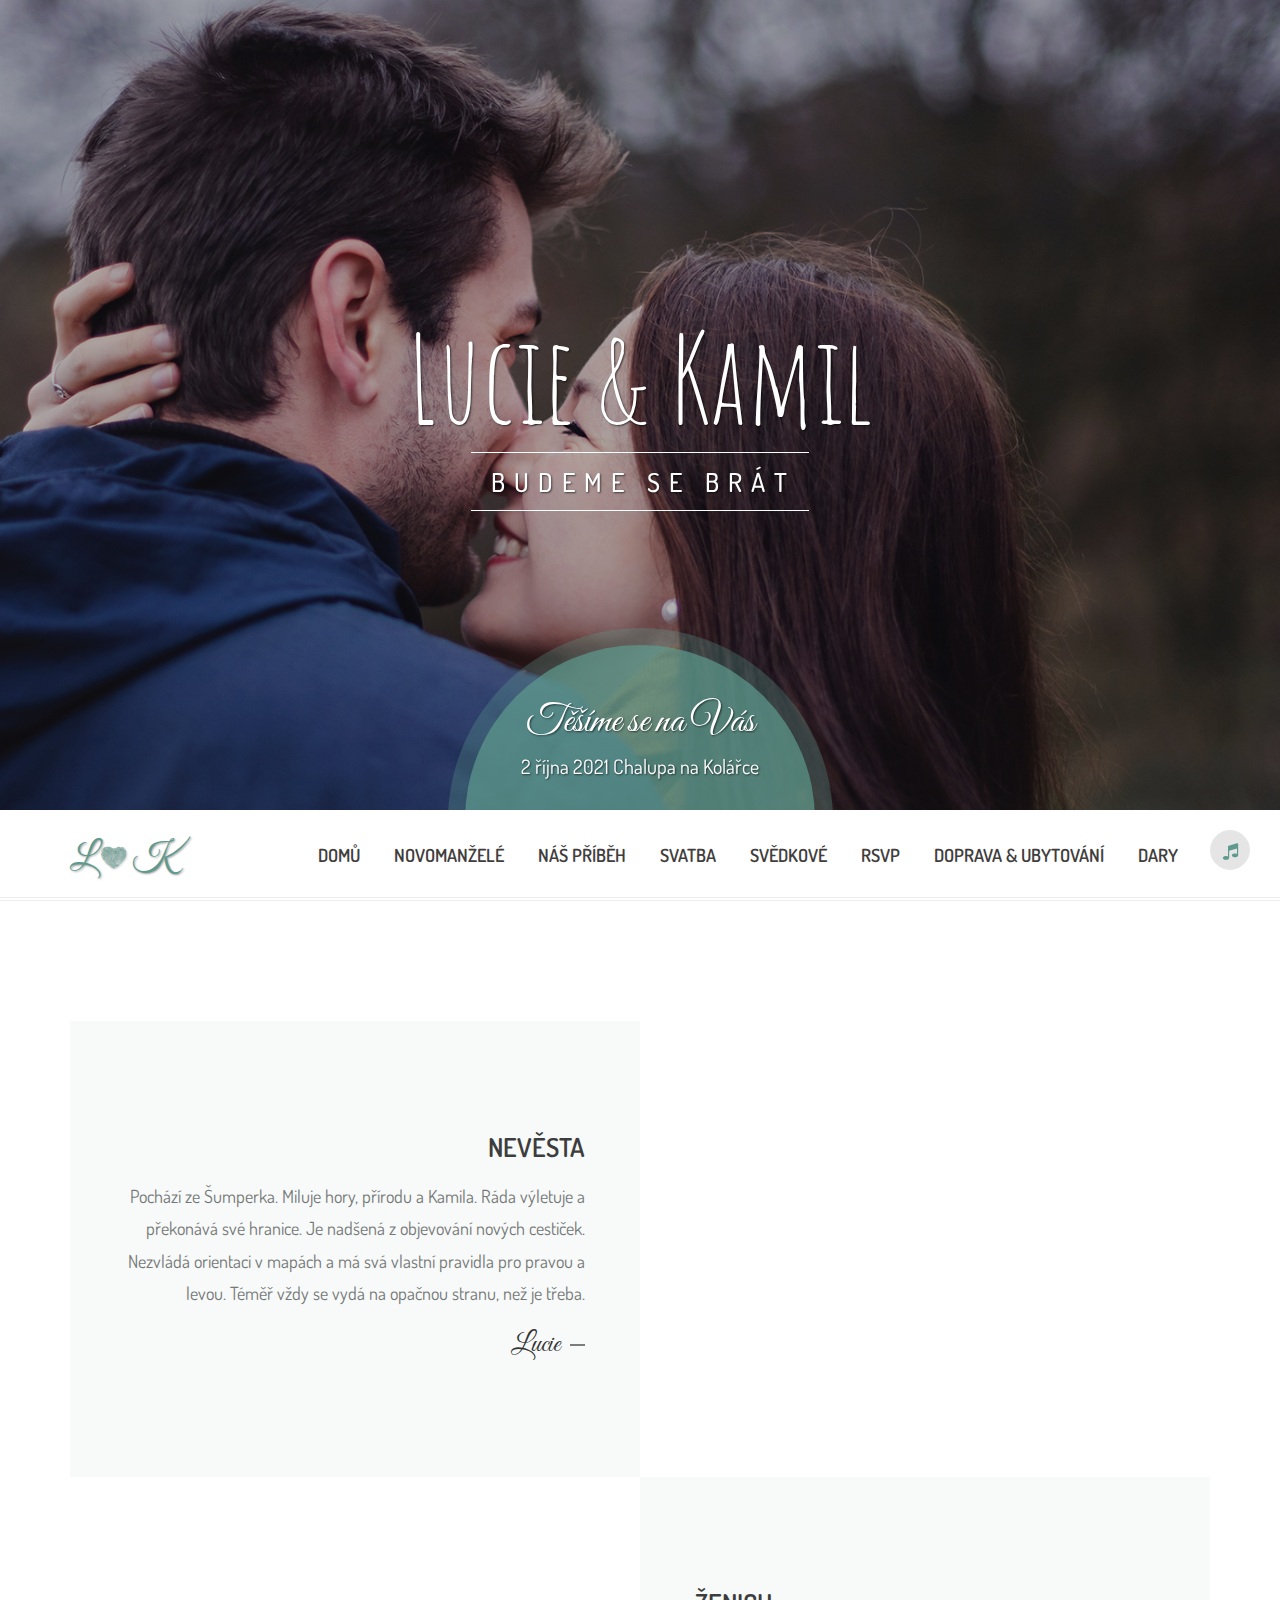
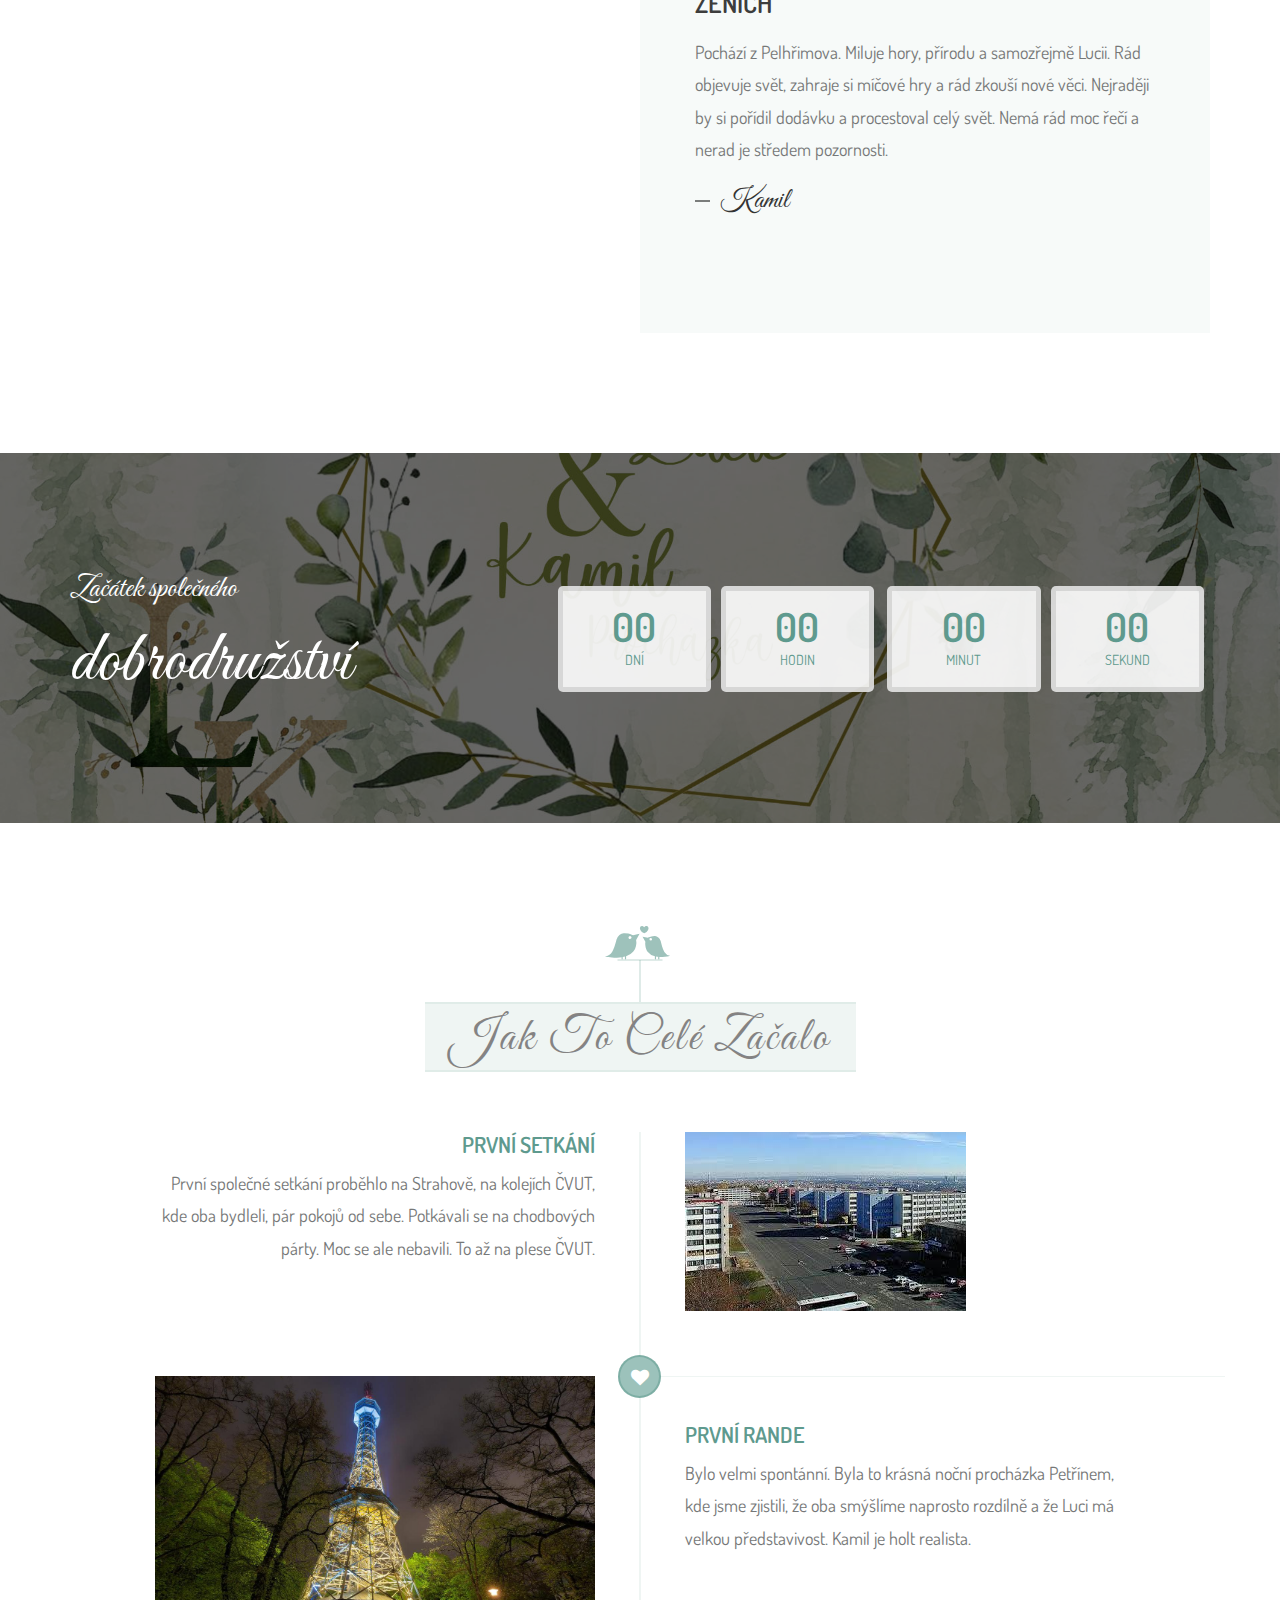
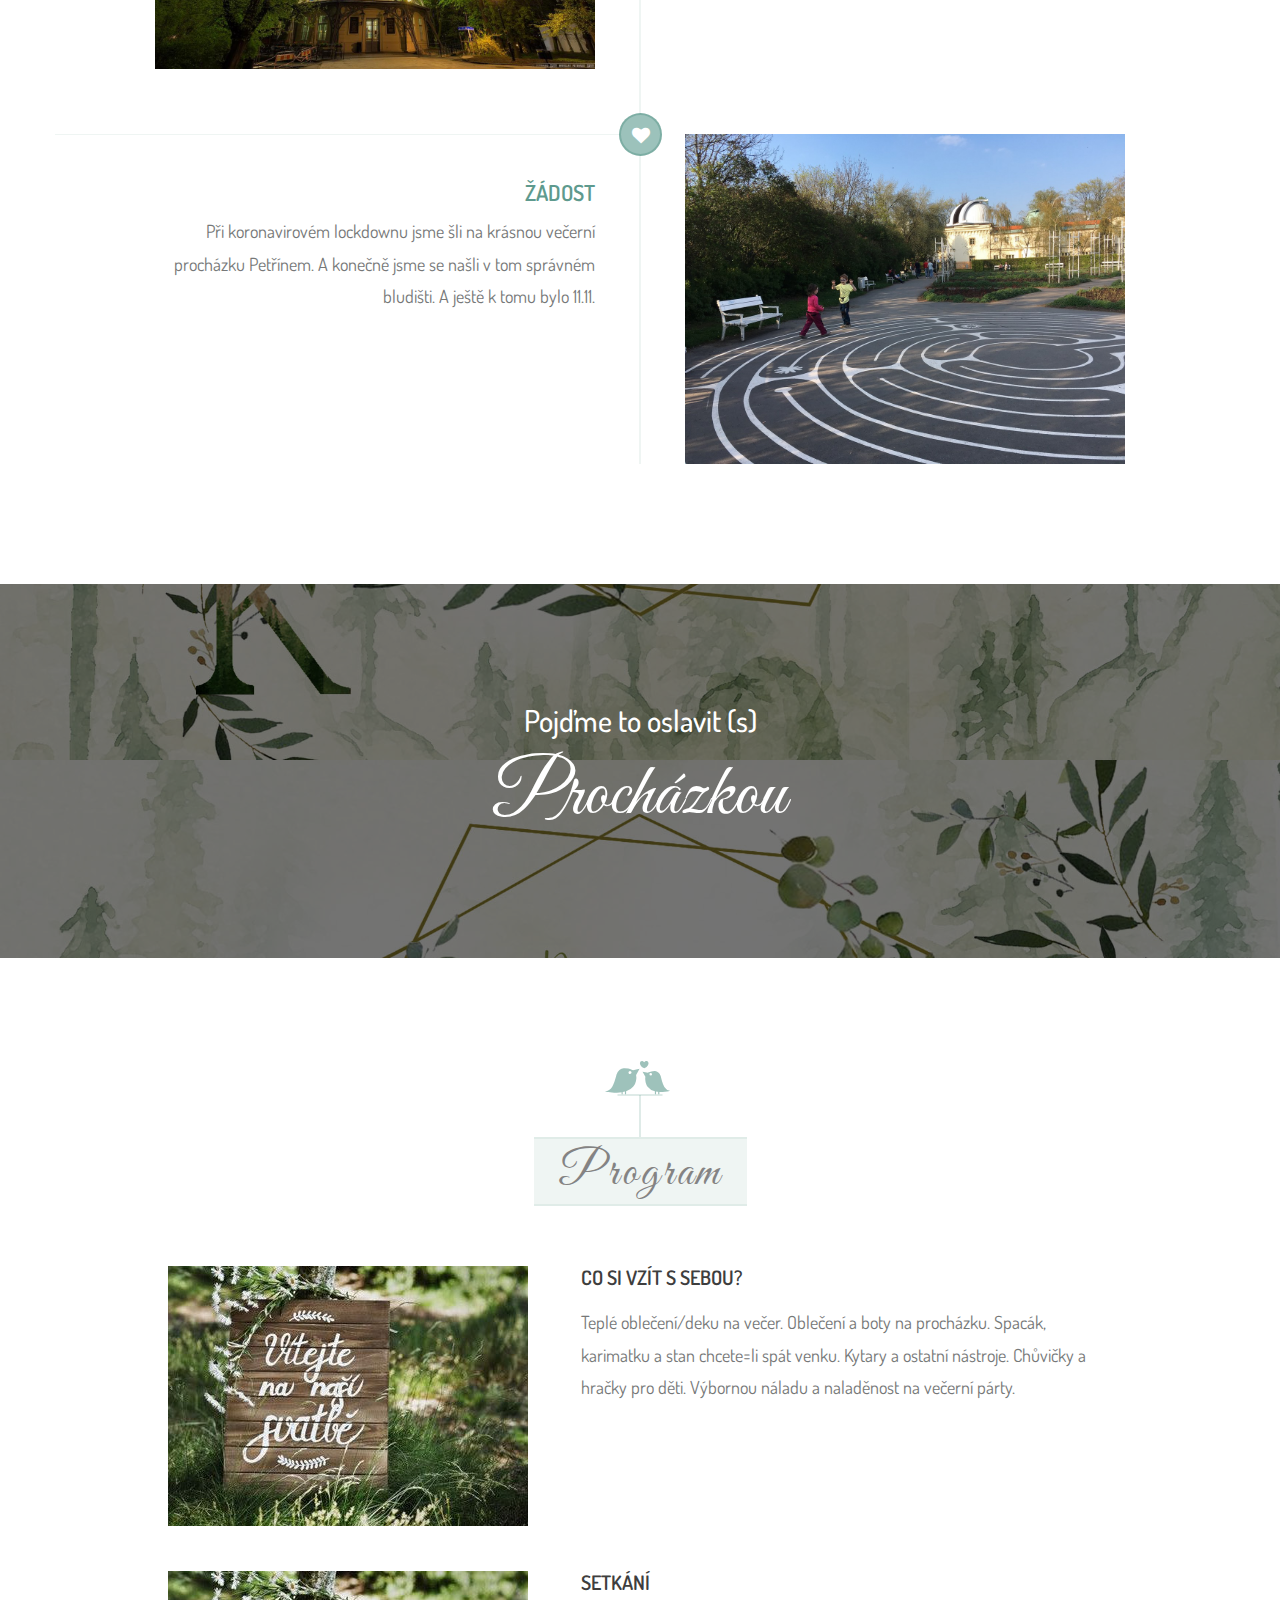
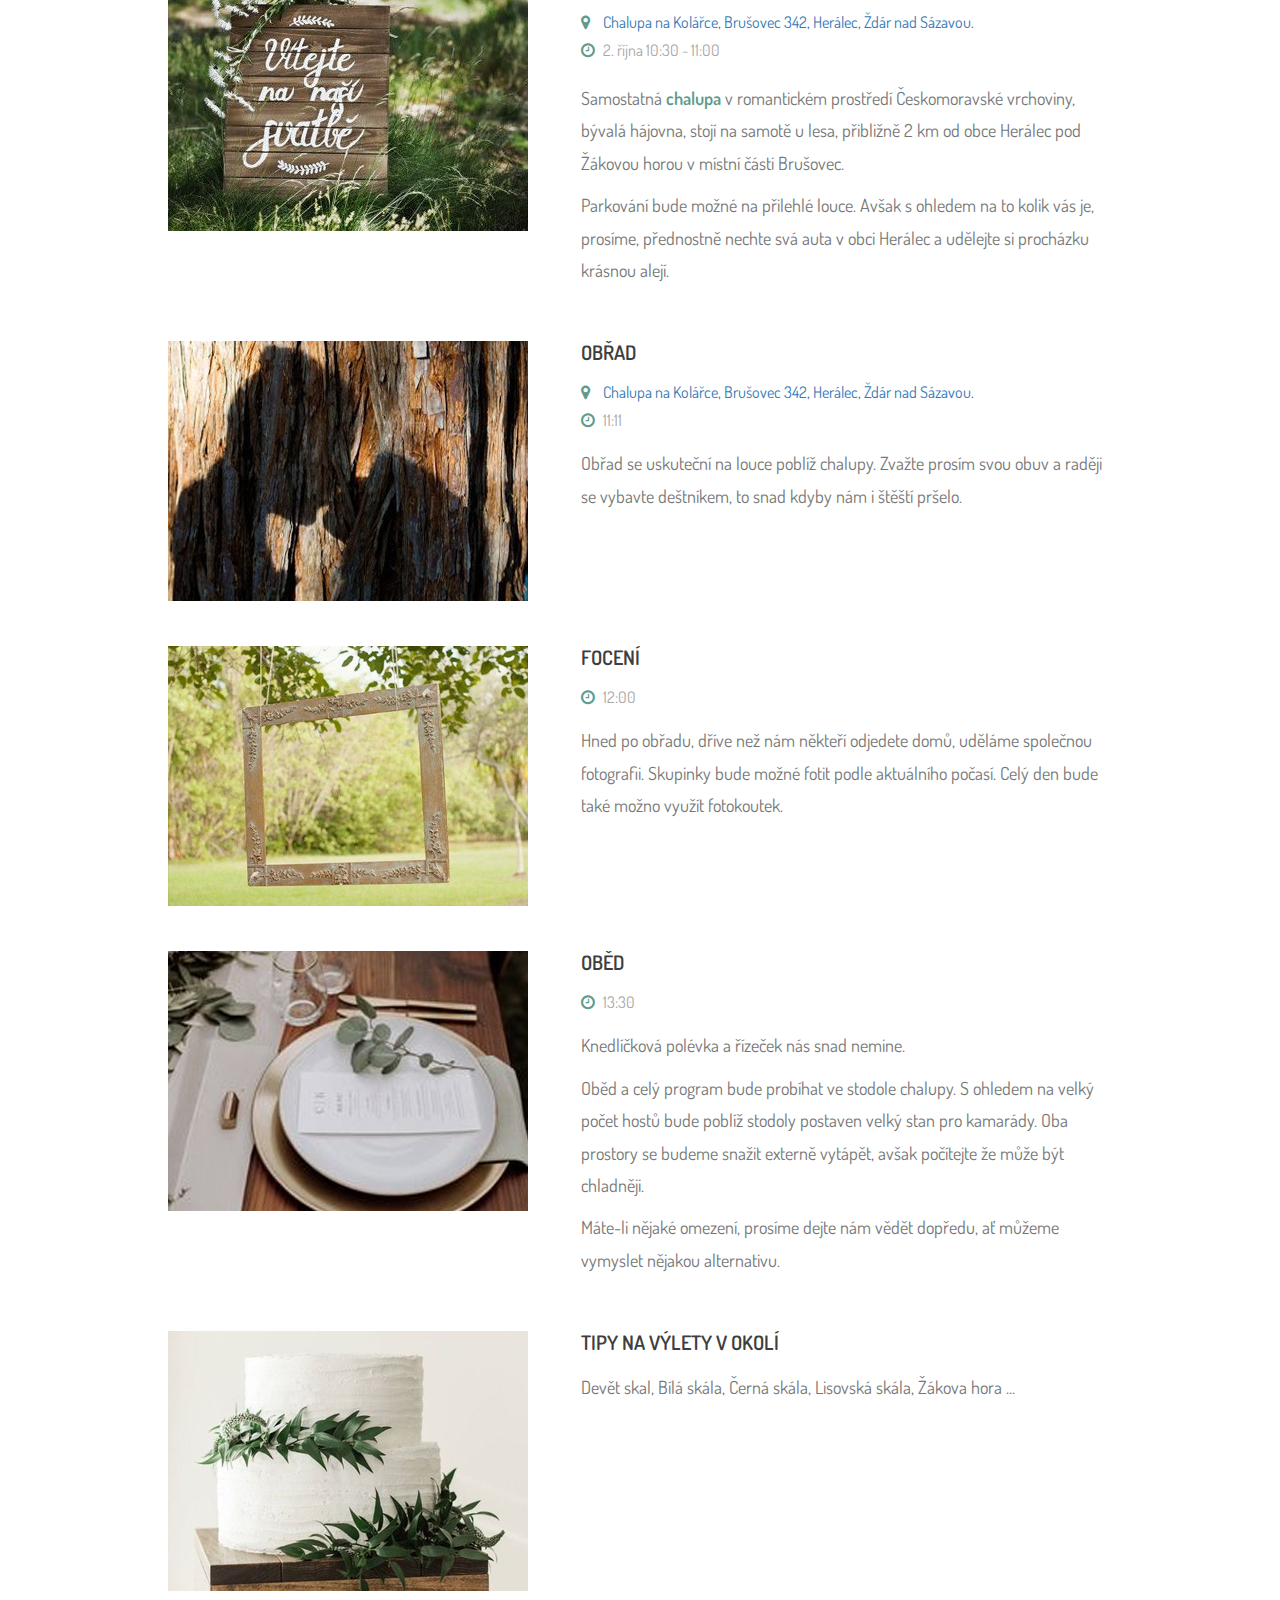
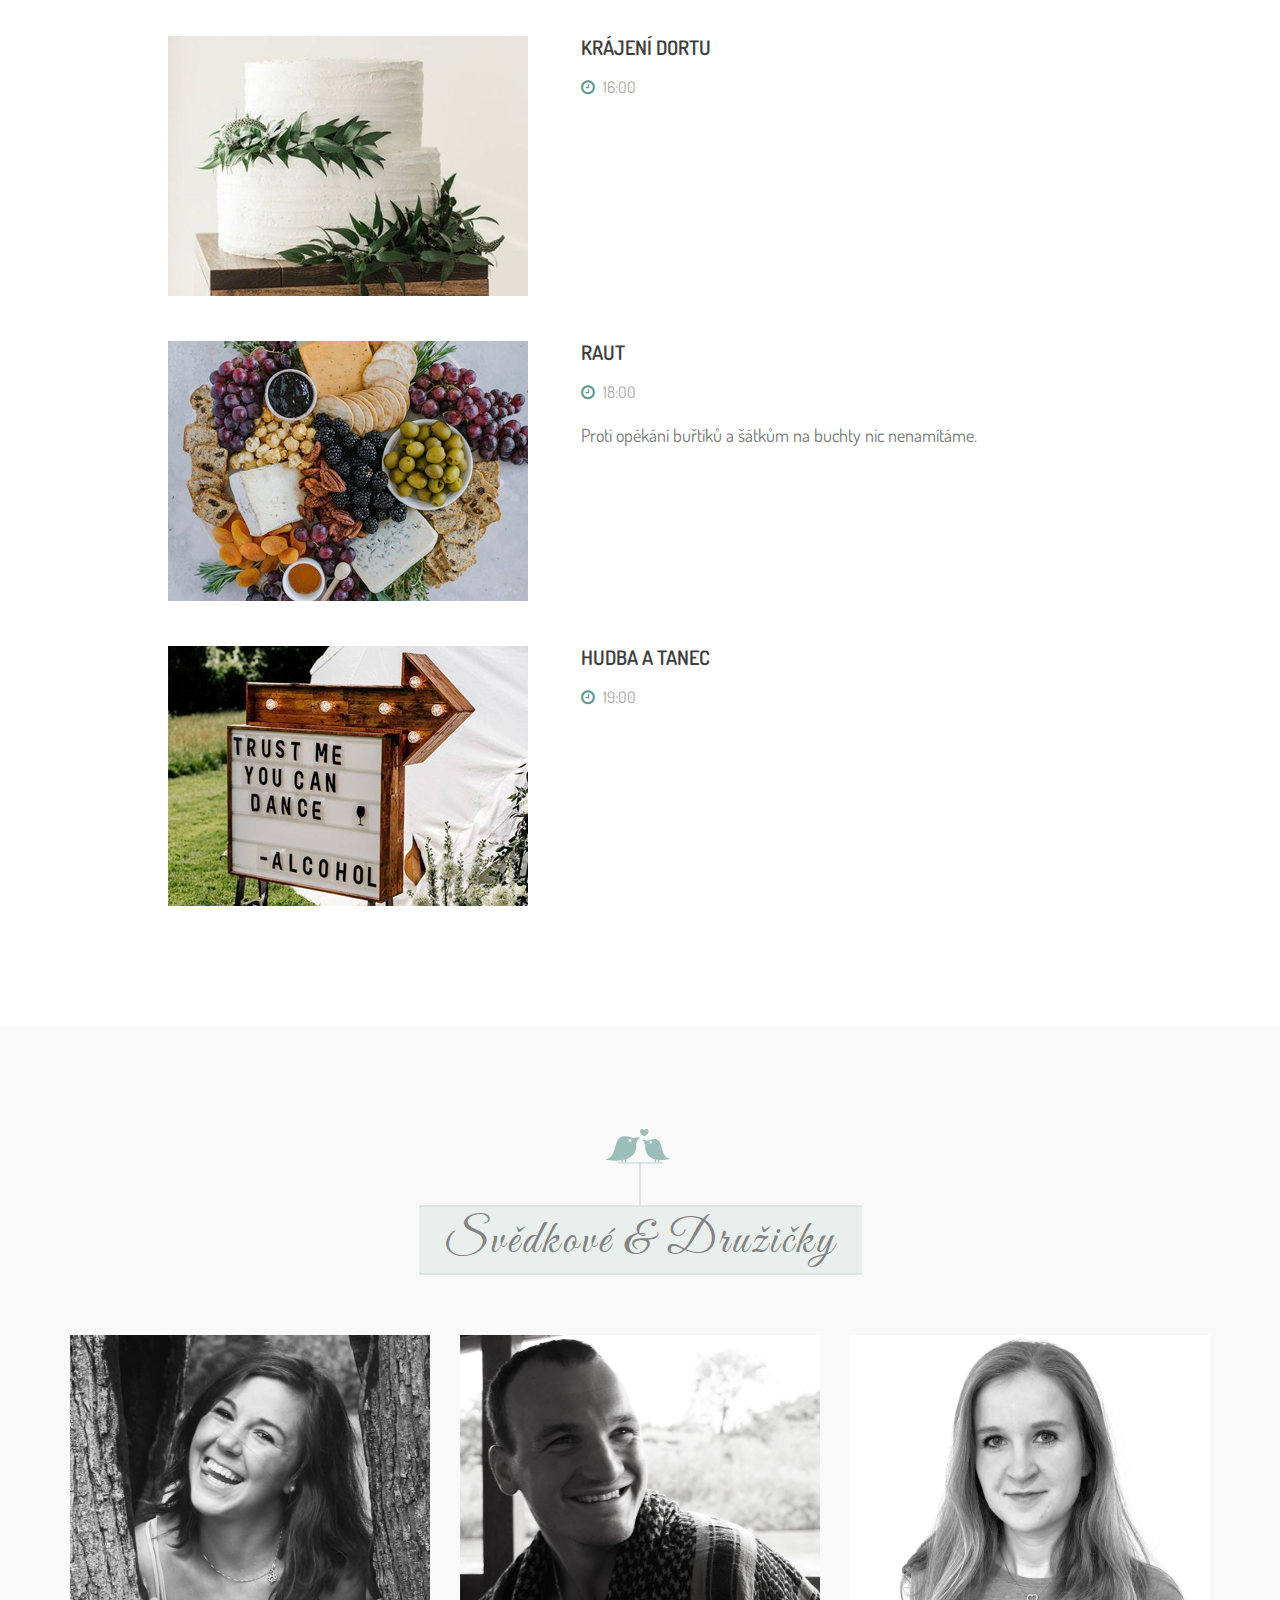
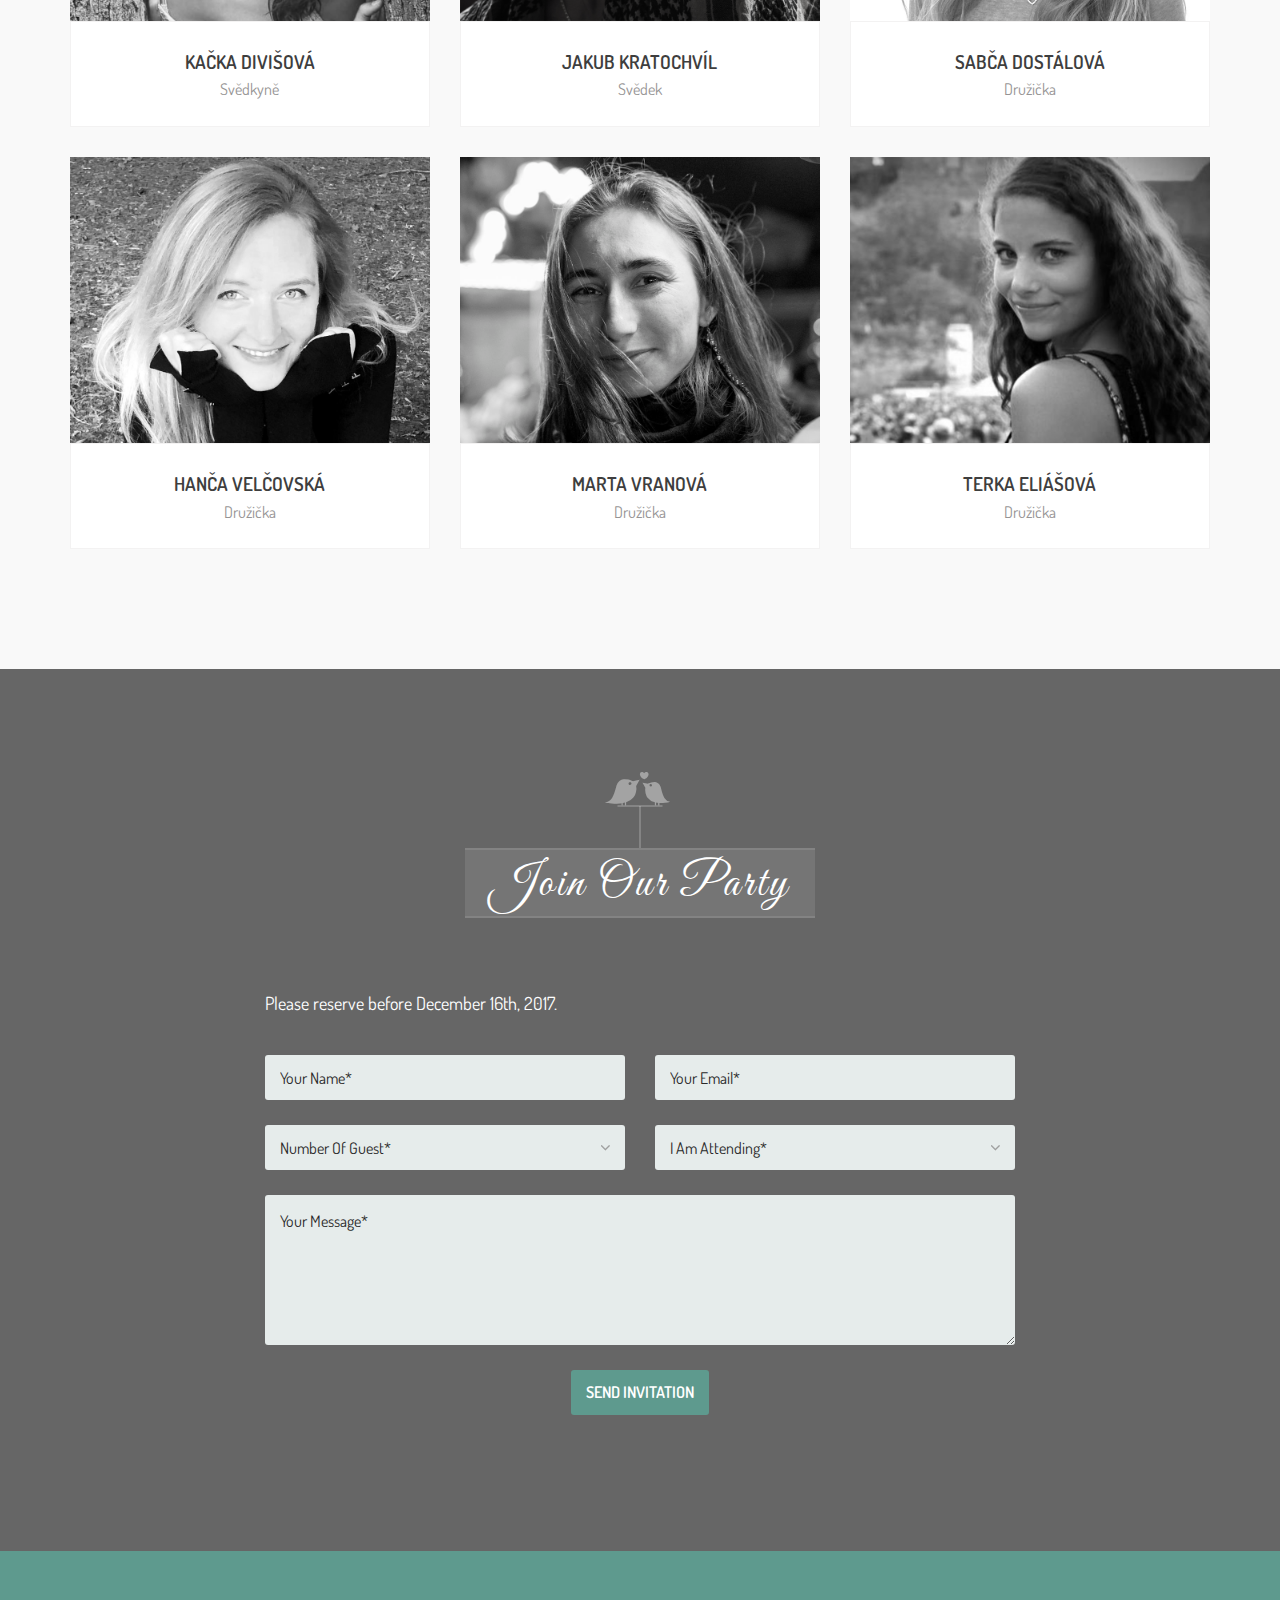
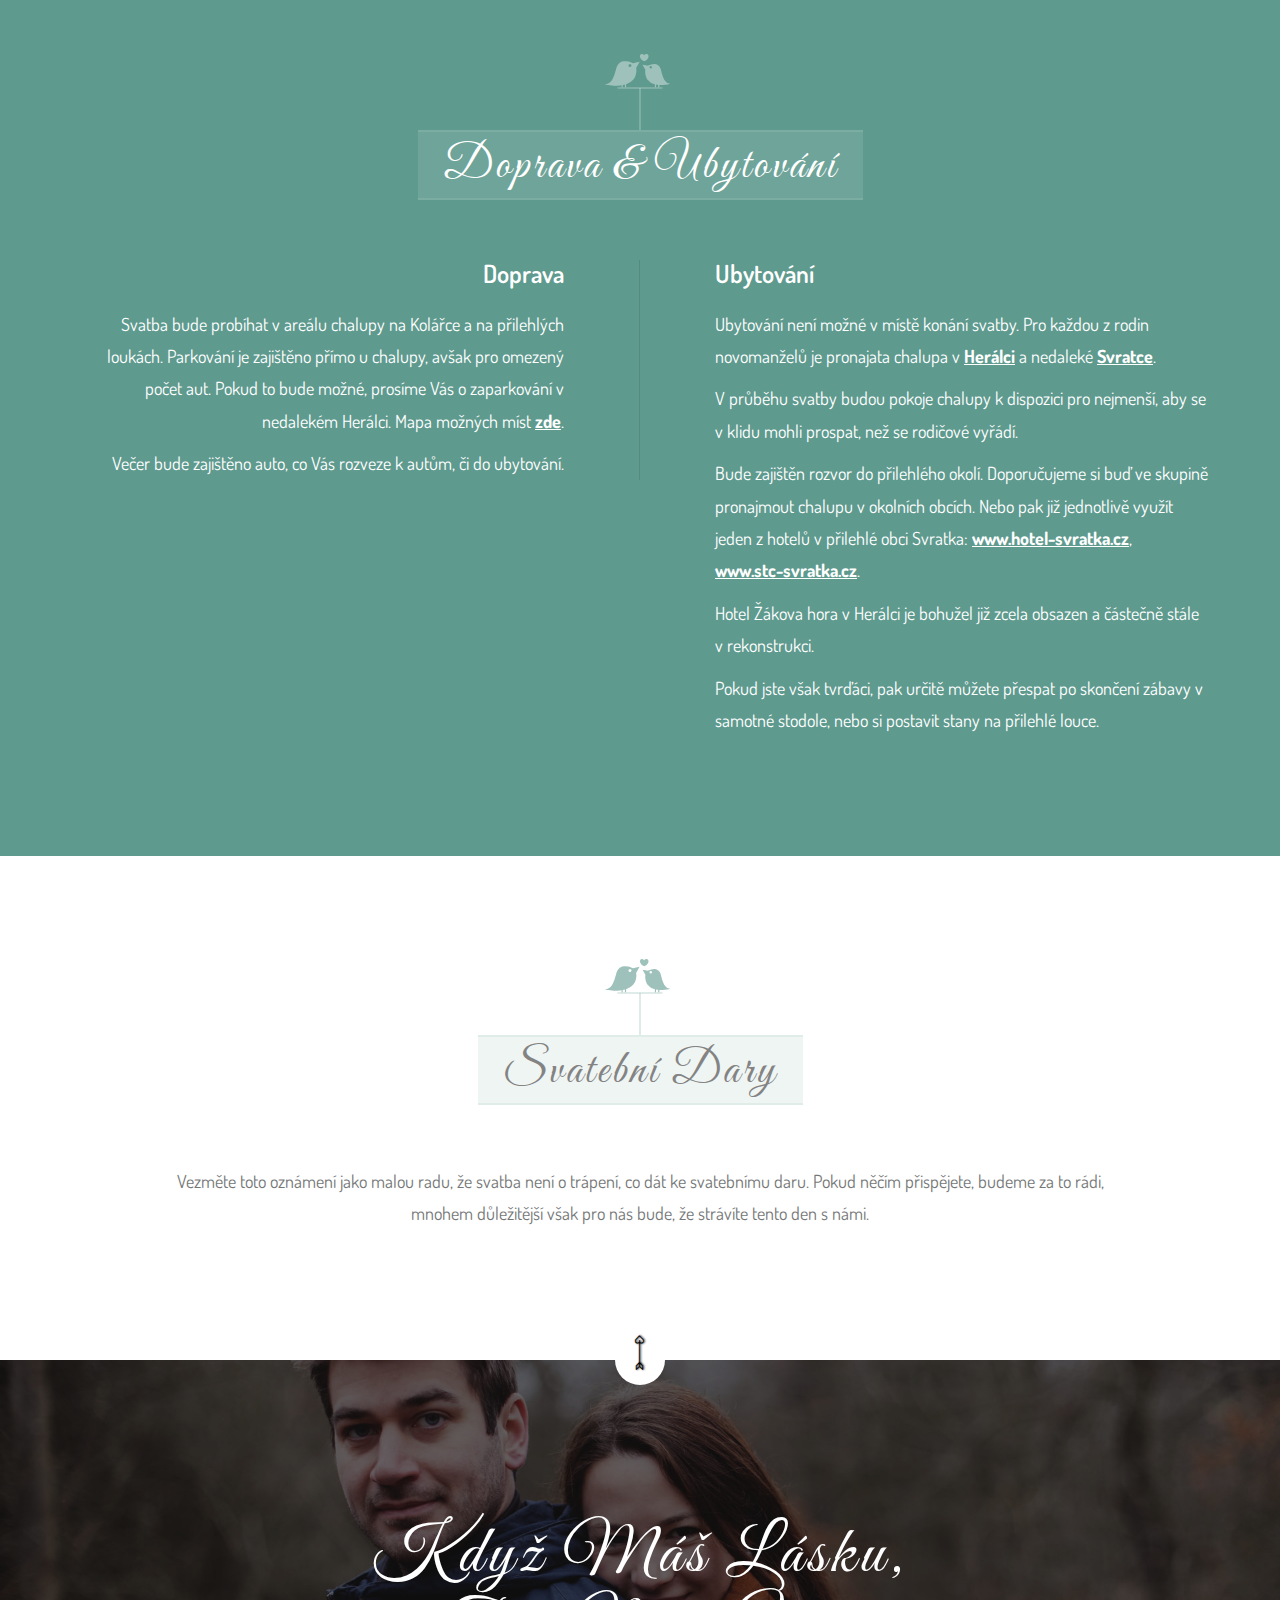
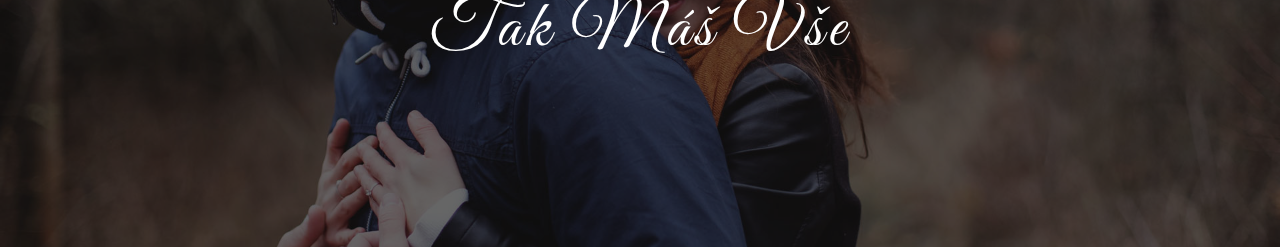
==== index2.html @ 806894fb "v2" ====
<!DOCTYPE html>
<html lang="en">
<head>
    <meta charset="utf-8">
    <meta http-equiv="X-UA-Compatible" content="IE=edge">
    <meta name="viewport" content="width=device-width, initial-scale=1">

    <title> Lucie & Kamil </title>

    <!-- Favicon and Touch Icons -->
    <link href="images/favicon/favicon.png" rel="shortcut icon" type="image/png">
    <link href="images/favicon/apple-touch-icon.png" rel="apple-touch-icon">
    <link href="images/favicon/apple-touch-icon-72x72.png" rel="apple-touch-icon" sizes="72x72">
    <link href="images/favicon/apple-touch-icon-114x114.png" rel="apple-touch-icon" sizes="114x114">
    <link href="images/favicon/apple-touch-icon-144x144.png" rel="apple-touch-icon" sizes="144x144">

    <!-- Icon fonts -->
    <link href="css/font-awesome.min.css" rel="stylesheet">
    <link href="css/flaticon.css" rel="stylesheet">

    <!-- Bootstrap core CSS -->
    <link href="css/bootstrap.min.css" rel="stylesheet">

    <!-- Plugins for this template -->
    <link href="css/animate.css" rel="stylesheet">
    <link href="css/owl.carousel.css" rel="stylesheet">
    <link href="css/owl.theme.css" rel="stylesheet">
    <link href="css/slick.css" rel="stylesheet">
    <link href="css/slick-theme.css" rel="stylesheet">
    <link href="css/owl.transitions.css" rel="stylesheet">
    <link href="css/jquery.fancybox.css" rel="stylesheet">
    <link href="css/magnific-popup.css" rel="stylesheet">

    <!-- Custom styles for this template -->
    <link href="css/style.css" rel="stylesheet">

    <!-- HTML5 shim and Respond.js for IE8 support of HTML5 elements and media queries -->
    <!--[if lt IE 9]>
    <script src="https://oss.maxcdn.com/html5shiv/3.7.3/html5shiv.min.js"></script>
    <script src="https://oss.maxcdn.com/respond/1.4.2/respond.min.js"></script>
    <![endif]-->

</head>

<body id="home">

<!-- start page-wrapper -->
<div class="page-wrapper">

    <!-- start preloader -->
    <div class="preloader">
        <div class="inner">
            <span class="icon"><i class="fi flaticon-two"></i></span>
        </div>
    </div>
    <!-- end preloader -->


    <!-- start music-box -->
    <div class="music-box">
        <button class="music-box-toggle-btn">
            <i class="fa fa-music"></i>
        </button>

        <div class="music-holder">
            <iframe src="https://w.soundcloud.com/player/?url=https%3A//api.soundcloud.com/tracks/102137206&amp;auto_play=true&amp;hide_related=false&amp;show_comments=true&amp;show_user=true&amp;show_reposts=false&amp;visual=true"></iframe>
        </div>
    </div>
    <!-- end music box -->


    <!-- start of hero -->
    <section class="hero">
        <div class="hero-slider hero-slider-s1">
            <div class="slide-item">
                <img src="images/slider/titulka.jpg" alt class="slider-bg">
            </div>

            <!--            <div class="slide-item">-->
            <!--                <img src="images/slider/slide-2.jpg" alt class="slider-bg">-->
            <!--            </div>-->
        </div>
        <div class="wedding-announcement">
            <div class="couple-name-merried-text">
                <h2 class="wow slideInUp" data-wow-duration="1s">Lucie &amp; Kamil</h2>
                <div class="married-text wow fadeIn" data-wow-delay="1s">
                    <h4 class="">
                        <span class="wow fadeInUp" data-wow-delay="1.05s">B</span>
                        <span class="wow fadeInUp" data-wow-delay="1.10s">u</span>
                        <span class="wow fadeInUp" data-wow-delay="1.15s">d</span>
                        <span class="wow fadeInUp" data-wow-delay="1.20s">e</span>
                        <span class="wow fadeInUp" data-wow-delay="1.25s">m</span>
                        <span class="wow fadeInUp" data-wow-delay="1.30s">e</span>
                        <span>&nbsp;</span>

                        <span class="wow fadeInUp" data-wow-delay="1.35s">s</span>
                        <span class="wow fadeInUp" data-wow-delay="1.40s">e</span>
                        <span>&nbsp;</span>
                        <span class="wow fadeInUp" data-wow-delay="1.45s">b</span>
                        <span class="wow fadeInUp" data-wow-delay="1.50s">r</span>
                        <span class="wow fadeInUp" data-wow-delay="1.55s">á</span>
                        <span class="wow fadeInUp" data-wow-delay="1.60s">t</span>
                    </h4>
                </div>
                <!-- <i class="fa fa-heart"></i> -->
            </div>

            <!-- Stamp  -->
            <div class="save-the-date">
                <h4>Těšíme se na Vás</h4>
                <span class="date">2 října 2021</span>
                <a class="date" href="">Chalupa na Kolářce</a>
            </div>
        </div>
    </section>
    <!-- end of hero slider -->

    <!-- Start header -->
    <header id="header" class="site-header header-style-1">
        <nav class="navigation navbar navbar-default">
            <div class="container">
                <div class="navbar-header">
                    <button type="button" class="open-btn">
                        <span class="sr-only">Navigace</span>
                        <span class="icon-bar"></span>
                        <span class="icon-bar"></span>
                        <span class="icon-bar"></span>
                    </button>
                    <div class="couple-logo">
                        <h1><a href="#home">L <i class="fi flaticon-shape-1"></i> K</a></h1>
                    </div>
                </div>
                <div id="navbar" class="navbar-collapse collapse navbar-right navigation-holder">
                    <button class="close-navbar"><i class="fa fa-close"></i></button>
                    <ul class="nav navbar-nav">
                        <li><a href="#home">Domů</a></li>
                        <li><a href="#couple">Novomanželé</a></li>
                        <li><a href="#story">Náš příběh</a></li>
                        <li><a href="#events">Svatba</a></li>
                        <li><a href="#people">Svědkové</a></li>
                        <li><a href="#rsvp">RSVP</a></li>
                        <li><a href="#place">Doprava & Ubytování</a></li>
                        <li><a href="#gifts">Dary</a></li>
                    </ul>
                </div><!-- end of nav-collapse -->
            </div><!-- end of container -->
        </nav>
    </header>
    <!-- end of header -->


    <!-- start wedding-couple-section -->
    <section class="wedding-couple-section section-padding" id="couple">
        <div class="container">
            <div class="row">
                <div class="col col-xs-12">
                    <div class="gb bride">
                        <div class="details">
                            <div class="details-inner">
                                <h3>Nevěsta</h3>
                                <p>
                                    Pochází ze Šumperka. Miluje hory, přírodu a Kamila. Ráda výletuje a překonává své
                                    hranice. Je nadšená z objevování nových cestiček. Nezvládá orientaci v mapách a má
                                    svá vlastní pravidla pro pravou a levou. Téměř vždy se vydá na opačnou stranu, než
                                    je třeba.
                                </p>
                                <span class="signature">Lucie</span>
                            </div>
                        </div>
                        <div class="img-holder wow fadeInRightSlow">
                            <img src="images/couple/Luci2.jpg" alt>
                        </div>
                    </div>
                    <div class="gb groom">
                        <div class="img-holder wow fadeInLeftSlow">
                            <img src="images/couple/Kamil6.jpg" alt>
                        </div>
                        <div class="details">
                            <div class="details-inner">
                                <h3>Ženich</h3>
                                <p>
                                    Pochází z Pelhřimova. Miluje hory, přírodu a samozřejmě Lucii. Rád objevuje svět,
                                    zahraje si míčové hry a rád zkouší nové věci. Nejraději by si pořídil dodávku a
                                    procestoval celý svět. Nemá rád moc řečí a nerad je středem pozornosti.
                                </p>
                                <span class="signature">Kamil</span>
                            </div>
                        </div>
                    </div>
                </div>
            </div> <!-- end row -->
        </div> <!-- end container -->
    </section>
    <!-- end wedding-couple-section -->


    <!-- start count-down-section -->
    <section class="count-down-section section-padding parallax" data-bg-image="images/countdown.jpg" data-speed="7">
        <div class="container">
            <div class="row">
                <div class="col col-md-4">
                    <h2><span>Začátek společného</span> dobrodružství</h2>
                </div>
                <div class="col col-md-7 col-md-offset-1">
                    <div class="count-down-clock">
                        <div id="clock"></div>
                    </div>
                </div>
            </div> <!-- end row -->
        </div> <!-- end container -->
    </section>
    <!-- end count-down-section -->


    <!-- start story-section -->
    <section class="story-section section-padding" id="story">
        <div class="container">
            <div class="row">
                <div class="col col-xs-12">
                    <div class="section-title">
                        <div class="vertical-line"><span><i class="fi flaticon-two"></i></span></div>
                        <h2>Jak to celé začalo</h2>
                    </div>
                </div>
            </div> <!-- end section-title -->

            <div class="row">
                <div class="col col-xs-12">
                    <div class="story-timeline">
                        <div class="row">
                            <div class="col col-md-6">
                                <div class="story-text right-align-text">
                                    <h3>První setkání</h3>
                                    <p>
                                        První společné setkání proběhlo na Strahově, na kolejích ČVUT, kde oba bydleli,
                                        pár pokojů od sebe.
                                        Potkávali se na chodbových párty. Moc se ale nebavili. To až na plese ČVUT.
                                    </p>
                                </div>
                            </div>
                            <div class="col col-md-6">
                                <div class="img-holder">
                                    <img src="images/story/strahov.jpeg" alt class="img img-responsive">
                                </div>
                            </div>
                        </div>
                        <div class="row">
                            <div class="col col-md-6">
                                <div class="img-holder right-align-text story-slider">
                                    <img src="images/story/petrin.jpg" alt class="img img-responsive">
                                    <img src="images/story/petrin2.jpg" alt class="img img-responsive">
                                </div>
                            </div>
                            <div class="col col-md-6 text-holder">
                                    <span class="heart">
                                        <i class="fa fa-heart"></i>
                                    </span>
                                <div class="story-text">
                                    <h3>První rande</h3>
                                    <p>Bylo velmi spontánní. Byla to krásná noční procházka Petřínem, kde jsme zjistili,
                                        že oba smýšlíme naprosto rozdílně a že Luci má velkou představivost. Kamil je
                                        holt realista.</p>
                                </div>
                            </div>
                        </div>
                        <div class="row">
                            <div class="col col-md-6 text-holder right-heart">
                                    <span class="heart">
                                        <i class="fa fa-heart"></i>
                                    </span>
                                <div class="story-text right-align-text">
                                    <h3>Žádost</h3>
                                    <p>Při koronavirovém lockdownu jsme šli na krásnou večerní procházku Petřínem.
                                        A konečně jsme se našli v tom správném bludišti.
                                        A ještě k tomu bylo 11.11.</p>
                                </div>
                            </div>
                            <div class="col col-md-6">
                                <div class="img-holder right-align-text story-slider">
                                    <img src="images/story/bludiste1.jpg" alt class="img img-responsive">
                                    <img src="images/story/bludiste2.jpg" alt class="img img-responsive">
                                </div>
                            </div>
                        </div>
                    </div>
                </div>
            </div> <!-- end row -->
        </div> <!-- end container -->
    </section>
    <!-- end story-section -->


    <!-- start cta -->
    <section class="cta section-padding parallax" data-bg-image="images/countdown.jpg" data-speed="7">
        <div class="container">
            <div class="row">
                <div class="col col-xs-12">
                    <h2><span>Pojďme to oslavit (s)</span> Procházkou</h2>
                </div>
            </div> <!-- end row -->
        </div> <!-- end container -->
    </section>
    <!-- end cta -->


    <!-- start events-section -->
    <section class="events-section section-padding" id="events">
        <div class="container">
            <div class="row">
                <div class="col col-xs-12">
                    <div class="section-title">
                        <div class="vertical-line"><span><i class="fi flaticon-two"></i></span></div>
                        <h2>Program</h2>
                    </div>
                </div>
            </div> <!-- end section-title -->

            <div class="row">
                <div class="col col-lg-10 col-lg-offset-1">
                    <div class="event">
                        <div class="img-holder">
                            <img src="images/events/prijezd2.jpg" alt class="img img-responsive">
                        </div>
                        <div class="details">
                            <h3>Co si vzít s sebou?</h3>
                            <p>
                                Teplé oblečení/deku na večer. Oblečení a boty na procházku. Spacák, karimatku a stan
                                chcete=li spát venku. Kytary a ostatní nástroje. Chůvičky a hračky pro děti.
                                Výbornou náladu a naladěnost na večerní párty.
                            </p>
                        </div>
                    </div>
                    <div class="event">
                        <div class="img-holder">
                            <img src="images/events/prijezd2.jpg" alt class="img img-responsive">
                        </div>
                        <div class="details">
                            <h3>Setkání</h3>
                            <ul>
                                <li>
                                    <i class="fa fa-map-marker"></i>
                                    <a href="https://en.mapy.cz/turisticka?x=16.0004530&y=49.6820396&z=15&source=firm&id=576571"
                                       target="_blank">
                                        Chalupa na Kolářce, Brušovec 342, Herálec, Ždár nad Sázavou.</a>
                                </li>
                                <li><i class="fa fa-clock-o"></i>2. října 10:30 - 11:00</li>
                            </ul>
                            <p>Samostatná <a class="see-location-btn popup-gmaps"
                                             href="https://en.frame.mapy.cz/s/fugozavero">chalupa</a> v romantickém
                                prostředí Českomoravské vrchoviny, bývalá hájovna,
                                stojí na samotě u lesa, přibližně 2 km od obce Herálec pod Žákovou horou
                                v místní části Brušovec.
                            </p>
                            <p>
                                Parkování bude možné na přilehlé louce. Avšak s ohledem na to kolik vás je, prosíme,
                                přednostně nechte svá auta v obci Herálec a udělejte si procházku krásnou alejí.
                            </p>
                        </div>
                    </div>
                    <div class="event">
                        <div class="img-holder">
                            <img src="images/events/obrad2.jpg" alt class="img img-responsive">
                        </div>
                        <div class="details">
                            <h3>Obřad</h3>
                            <ul>
                                <li>
                                    <i class="fa fa-map-marker"></i>
                                    <a href="https://en.mapy.cz/turisticka?x=16.0004530&y=49.6820396&z=15&source=firm&id=576571"
                                       target="_blank">
                                        Chalupa na Kolářce, Brušovec 342, Herálec, Ždár nad Sázavou.</a>
                                </li>
                                <li><i class="fa fa-clock-o"></i>11:11</li>
                            </ul>
                            <p>Obřad se uskuteční na louce poblíž chalupy. Zvažte prosím svou obuv a raději se vybavte
                                deštníkem, to snad kdyby nám i štěští pršelo.</p>
                        </div>
                    </div>
                    <div class="event">
                        <div class="img-holder">
                            <img src="images/events/foceni2.jpg" alt class="img img-responsive">
                        </div>
                        <div class="details">
                            <h3>Focení</h3>
                            <ul>
                                <li><i class="fa fa-clock-o"></i>12:00</li>
                            </ul>
                            <p>Hned po obřadu, dříve než nám někteří odjedete domů, uděláme společnou fotografii.
                                Skupinky bude možné fotit podle aktuálního počasí. Celý den bude také možno využít
                                fotokoutek. </p>
                        </div>
                    </div>
                    <div class="event">
                        <div class="img-holder">
                            <img src="images/events/obed.jpg" alt class="img img-responsive">
                        </div>
                        <div class="details">
                            <h3>Oběd</h3>
                            <ul>
                                <li><i class="fa fa-clock-o"></i>13:30</li>
                            </ul>
                            <p>Knedlíčková polévka a řízeček nás snad nemine.</p>
                            <p>
                                Oběd a celý program bude probíhat ve stodole chalupy. S ohledem na velký počet hostů
                                bude poblíž stodoly postaven velký stan pro kamarády.
                                Oba prostory se budeme snažit externě vytápět, avšak počítejte že může být chladněji.
                            </p>
                            <p>
                                Máte-li nějaké omezení, prosíme dejte nám vědět dopředu, ať můžeme vymyslet nějakou
                                alternativu.
                            </p>
                        </div>
                    </div>
                    <div class="event">
                        <div class="img-holder">
                            <img src="images/events/dort.jpg" alt class="img img-responsive">
                        </div>
                        <div class="details">
                            <h3>Tipy na výlety v okolí</h3>
                            <p>Devět skal, Bílá skála, Černá skála, Lisovská skála, Žákova hora ...</p>
                        </div>
                    </div>
                    <div class="event">
                        <div class="img-holder">
                            <img src="images/events/dort.jpg" alt class="img img-responsive">
                        </div>
                        <div class="details">
                            <h3>Krájení dortu</h3>
                            <ul>
                                <li><i class="fa fa-clock-o"></i>16:00</li>
                            </ul>
                            <p></p>
                        </div>
                    </div>
                    <div class="event">
                        <div class="img-holder">
                            <img src="images/events/raut2.jpg" alt class="img img-responsive">
                        </div>
                        <div class="details">
                            <h3>Raut</h3>
                            <ul>
                                <li><i class="fa fa-clock-o"></i>18:00</li>
                            </ul>
                            <p>Proti opékání buřtíků a šátkům na buchty nic nenamítáme.</p>
                        </div>
                    </div>
                    <div class="event">
                        <div class="img-holder">
                            <img src="images/events/kapela.jpg" alt class="img img-responsive">
                        </div>
                        <div class="details">
                            <h3>Hudba a tanec</h3>
                            <ul>
                                <li><i class="fa fa-clock-o"></i>19:00</li>
                            </ul>
                            <p></p>
                        </div>
                    </div>
                </div>
            </div> <!-- end row -->
        </div> <!-- end container -->
    </section>
    <!-- end events-section -->


    <!-- start inportant-people-section -->
    <section class="inportant-people-section section-padding" id="people">
        <div class="container">
            <div class="row">
                <div class="col col-xs-12">
                    <div class="section-title">
                        <div class="vertical-line"><span><i class="fi flaticon-two"></i></span></div>
                        <h2>Svědkové &amp; Družičky</h2>
                    </div>
                </div>
            </div> <!-- end section-title -->

            <div class="row">
                <div class="col col-xs-12">
                    <div class="inportant-people-content">
                        <div class="tab-content">
                            <div class="tab-pane fade in active grid-wrapper" id="groomsmen">
                                <div class="grid">
                                    <div class="img-holder">
                                        <a href="images/svedci/kacka.jpg" class="popup-image">
                                            <img src="images/svedci/kacka.jpg" alt class="img img-responsive">
                                        </a>
                                    </div>
                                    <div class="details">
                                        <h3>Kačka Divišová</h3>
                                        <span>Svědkyně</span>
                                    </div>
                                </div>
                                <div class="grid">
                                    <div class="img-holder">
                                        <a href="images/svedci/kuba.jpg" class="popup-image">
                                            <img src="images/svedci/kuba.jpg" alt class="img img-responsive">
                                        </a>
                                    </div>
                                    <div class="details">
                                        <h3>Jakub Kratochvíl</h3>
                                        <span>Svědek</span>
                                    </div>
                                </div>
                                <div class="grid">
                                    <div class="img-holder">
                                        <a href="images/svedci/sabca.jpg" class="popup-image">
                                            <img src="images/svedci/sabca.jpg" alt class="img img-responsive">
                                        </a>
                                    </div>
                                    <div class="details">
                                        <h3>Sabča Dostálová</h3>
                                        <span>Družička</span>
                                    </div>
                                </div>
                                <div class="grid">
                                    <div class="img-holder">
                                        <a href="images/svedci/hanca.jpg" class="popup-image">
                                            <img src="images/svedci/hanca.jpg" alt class="img img-responsive">
                                        </a>
                                    </div>
                                    <div class="details">
                                        <h3>Hanča Velčovská</h3>
                                        <span>Družička</span>
                                    </div>
                                </div>
                                <div class="grid">
                                    <div class="img-holder">
                                        <a href="images/svedci/marta.jpg" class="popup-image">
                                            <img src="images/svedci/marta.jpg" alt class="img img-responsive">
                                        </a>
                                    </div>
                                    <div class="details">
                                        <h3>Marta Vranová</h3>
                                        <span>Družička</span>
                                    </div>
                                </div>
                                <div class="grid">
                                    <div class="img-holder">
                                        <a href="images/svedci/terka.jpg" class="popup-image">
                                            <img src="images/svedci/terka.jpg" alt class="img img-responsive">
                                        </a>
                                    </div>
                                    <div class="details">
                                        <h3>Terka Eliášová</h3>
                                        <span>Družička</span>
                                    </div>
                                </div>
                            </div>
                        </div>
                    </div>
                </div>
            </div> <!-- end row -->
        </div> <!-- end container -->
    </section>
    <!-- end inportant-people-section -->


    <!-- start gallery-section -->
    <!--    <section class="gallery-section section-padding" id="gallery">-->
    <!--        <div class="container">-->
    <!--            <div class="row">-->
    <!--                <div class="col col-xs-12">-->
    <!--                    <div class="section-title">-->
    <!--                        <div class="vertical-line"><span><i class="fi flaticon-two"></i></span></div>-->
    <!--                        <h2>Fotogalerie</h2>-->
    <!--                    </div>-->
    <!--                </div>-->
    <!--            </div> &lt;!&ndash; end section-title &ndash;&gt;-->

    <!--            <div class="row">-->
    <!--                <div class="col col-xs-12 sortable-gallery">-->
    <!--                    <div class="gallery-filters">-->
    <!--                        <ul>-->
    <!--                            <li><a data-filter="*" href="#" class="current">All</a></li>-->
    <!--                            <li><a data-filter=".wedding" href="#">Wedding</a></li>-->
    <!--                            <li><a data-filter=".ceremony" href="#">Ceremony</a></li>-->
    <!--                            <li><a data-filter=".party" href="#">Party</a></li>-->
    <!--                        </ul>-->
    <!--                    </div>-->

    <!--                    <div class="gallery-container gallery-fancybox masonry-gallery">-->
    <!--                        <div class="grid wedding">-->
    <!--                            <a href="images/gallery/img-1.jpg" class="fancybox" data-fancybox-group="gall-1">-->
    <!--                                <img src="images/gallery/img-1.jpg" alt class="img img-responsive">-->
    <!--                            </a>-->
    <!--                        </div>-->
    <!--                        <div class="grid wedding ceremony">-->
    <!--                            <a href="images/gallery/img-2.jpg" class="fancybox" data-fancybox-group="gall-1">-->
    <!--                                <img src="images/gallery/img-2.jpg" alt class="img img-responsive">-->
    <!--                            </a>-->
    <!--                        </div>-->
    <!--                        <div class="grid ceremony eudcation">-->
    <!--                            <a href="images/gallery/img-3.jpg" class="fancybox" data-fancybox-group="gall-1">-->
    <!--                                <img src="images/gallery/img-3.jpg" alt class="img img-responsive">-->
    <!--                            </a>-->
    <!--                        </div>-->
    <!--                        <div class="grid wedding party">-->
    <!--                            <a href="images/gallery/img-4.jpg" class="fancybox" data-fancybox-group="gall-1">-->
    <!--                                <img src="images/gallery/img-4.jpg" alt class="img img-responsive">-->
    <!--                            </a>-->
    <!--                        </div>-->
    <!--                        <div class="grid ceremony">-->
    <!--                            <a href="images/gallery/img-5.jpg" class="fancybox" data-fancybox-group="gall-1">-->
    <!--                                <img src="images/gallery/img-5.jpg" alt class="img img-responsive">-->
    <!--                            </a>-->
    <!--                        </div>-->
    <!--                        <div class="grid party">-->
    <!--                            <a href="images/gallery/img-6.jpg" class="fancybox" data-fancybox-group="gall-1">-->
    <!--                                <img src="images/gallery/img-6.jpg" alt class="img img-responsive">-->
    <!--                            </a>-->
    <!--                        </div>-->
    <!--                        <div class="grid wedding">-->
    <!--                            <a href="images/gallery/img-7.jpg" class="fancybox" data-fancybox-group="gall-1">-->
    <!--                                <img src="images/gallery/img-7.jpg" alt class="img img-responsive">-->
    <!--                            </a>-->
    <!--                        </div>-->
    <!--                        <div class="grid ceremony">-->
    <!--                            &lt;!&ndash;  <a href="images/gallery/img-8.jpg" class="fancybox" data-fancybox-group="gall-1">-->
    <!--                                 <img src="images/gallery/img-8.jpg" alt class="img img-responsive">-->
    <!--                             </a> &ndash;&gt;-->
    <!--                            <a href="https://www.youtube.com/embed/XSGBVzeBUbk?autoplay=1" data-type="iframe"-->
    <!--                               class="video-play-btn">-->
    <!--                                <img src="images/gallery/img-8.jpg" alt class="img img-responsive">-->
    <!--                                <i class="fa fa-play"></i>-->
    <!--                            </a>-->

    <!--                        </div>-->
    <!--                        <div class="grid ceremony">-->
    <!--                            <a href="images/gallery/img-9.jpg" class="fancybox" data-fancybox-group="gall-1">-->
    <!--                                <img src="images/gallery/img-9.jpg" alt class="img img-responsive">-->
    <!--                            </a>-->
    <!--                        </div>-->
    <!--                    </div>-->
    <!--                </div>-->
    <!--            </div> &lt;!&ndash; end row &ndash;&gt;-->
    <!--        </div> &lt;!&ndash; end container &ndash;&gt;-->
    <!--    </section>-->
    <!-- end gallery-section -->


    <!-- start rsvp-section -->
    <section class="rsvp-section section-padding parallax" id="rsvp">
        <div class="container">
            <div class="row">
                <div class="col col-xs-12">
                    <div class="section-title-white">
                        <div class="vertical-line"><span><i class="fi flaticon-two"></i></span></div>
                        <h2>Join our party</h2>
                    </div>
                </div>
            </div> <!-- end section-title -->

            <div class="row content">
                <div class="col col-lg-8 col-lg-offset-2 col-md-10 col-md-offset-1">
                    <p>Please reserve before December 16th, 2017.</p>
                    <form id="rsvp-form"
                          class="form validate-rsvp-form row"
                          method="post">
                        <div class="col col-sm-6">
                            <input type="text" name="name" class="form-control" placeholder="Your Name*">
                        </div>
                        <div class="col col-sm-6">
                            <input type="email" name="email" class="form-control" placeholder="Your Email*">
                        </div>
                        <div class="col col-sm-6">
                            <select class="form-control" name="guest">
                                <option disabled selected>Number Of Guest*</option>
                                <option>1</option>
                                <option>2</option>
                                <option>3</option>
                                <option>4</option>
                            </select>
                        </div>
                        <div class="col col-sm-6">
                            <select class="form-control" name="events">
                                <option disabled selected>I Am Attending*</option>
                                <option>Al events</option>
                                <option>Wedding ceremony</option>
                                <option>Reception party</option>
                            </select>
                        </div>
                        <div class="col col-sm-12">
                            <textarea class="form-control" name="notes" placeholder="Your Message*"></textarea>
                        </div>
                        <div class="col col-sm-12 submit-btn">
                            <button type="submit" class="submit">Send Invitation</button>
                            <span id="loader"><i class="fa fa-refresh fa-spin fa-3x fa-fw"></i></span>
                        </div>
                        <div class="col col-md-12 success-error-message">
                            <div id="success">Thank you</div>
                            <div id="error"> Error occurred while sending email. Please try again later.</div>
                        </div>
                    </form>
                </div>
            </div> <!-- end row -->
        </div> <!-- end container -->
    </section>
    <!-- end rsvp-section -->


    <!-- start getting-there-section -->
    <section class="getting-there-section section-padding" id="place">
        <div class="container">
            <div class="row">
                <div class="col col-xs-12">
                    <div class="section-title-white">
                        <div class="vertical-line"><span><i class="fi flaticon-two"></i></span></div>
                        <h2>Doprava & Ubytování</h2>
                    </div>
                </div>
            </div> <!-- end section-title -->

            <div class="row content">
                <div class="col col-md-6">
                    <h3>Doprava</h3>
                    <p>
                        Svatba bude probíhat v areálu chalupy na Kolářce a na přilehlých loukách.
                        Parkování je zajištěno přímo u chalupy, avšak pro omezený počet aut.
                        Pokud to bude možné, prosíme Vás o zaparkování v nedalekém Herálci.
                        Mapa možných míst <a href="https://en.frame.mapy.cz/s/kesomanugo" class="popup-gmaps">zde</a>.
                    </p>
                    <p>Večer bude zajištěno auto, co Vás rozveze k autům, či do ubytování.</p>
                </div>
                <div class="col col-md-6">
                    <h3>Ubytování</h3>
                    <p>
                        Ubytování není možné v místě konání svatby. Pro každou z rodin novomanželů je pronajata chalupa
                        v <a href="https://www.facebook.com/chalupapoddevitkami/" target="_blank">Herálci</a> a nedaleké
                        <a href="http://www.svratka.unas.cz/" target="_blank">Svratce</a>.
                    </p>
                    <p>
                        V průběhu svatby budou pokoje chalupy k dispozici pro nejmenší, aby se v klidu mohli prospat,
                        než se rodičové vyřádí.
                    </p>
                    <p>
                        Bude zajištěn rozvor do přilehlého okolí. Doporučujeme si buď ve skupině pronajmout chalupu v
                        okolních obcích. Nebo pak již jednotlivě využít jeden z hotelů v přilehlé obci Svratka:
                        <a href="https://www.hotel-svratka.cz/" target="_blank" class="keeptogether">www.hotel-svratka.cz</a>,
                        <a href="https://www.stc-svratka.cz/home/" target="_blank" class="keeptogether">www.stc-svratka.cz</a>.
                    </p>
                    <p>
                        Hotel Žákova hora v Herálci je bohužel již zcela obsazen a částečně stále v rekonstrukci.
                    </p>
                    <p>Pokud jste však tvrďáci, pak určitě můžete přespat po skončení zábavy v samotné stodole,
                        nebo si postavit stany na přilehlé louce.</p>
                </div>
            </div> <!-- end row -->
        </div> <!-- end container -->
    </section>
    <!-- end getting-there-section -->


    <!-- start gift-registration-section -->
    <section class="gift-registration-section section-padding" id="gifts">
        <div class="container">
            <div class="row">
                <div class="col col-xs-12">
                    <div class="section-title">
                        <div class="vertical-line"><span><i class="fi flaticon-two"></i></span></div>
                        <h2>Svatební dary</h2>
                    </div>
                </div>
            </div> <!-- end section-title -->

            <div class="row content">
                <div class="col col-lg-10 col-lg-offset-1">
                    <p>Vezměte toto oznámení jako malou radu,
                        že svatba není o trápení, co dát ke svatebnímu daru.
                        Pokud něčím přispějete, budeme za to rádi,
                        mnohem důležitější však pro nás bude,
                        že strávíte tento den s námi.</p>

                    <!--                    <div class="gif-registration-slider">-->
                    <!--                        <div class="register">-->
                    <!--                            <img src="images/gift/img-1.jpg" alt class="img img-responsive">-->
                    <!--                        </div>-->
                    <!--                        <div class="register">-->
                    <!--                            <img src="images/gift/img-2.jpg" alt class="img img-responsive">-->
                    <!--                        </div>-->
                    <!--                        <div class="register">-->
                    <!--                            <img src="images/gift/img-3.jpg" alt class="img img-responsive">-->
                    <!--                        </div>-->
                    <!--                        <div class="register">-->
                    <!--                            <img src="images/gift/img-1.jpg" alt class="img img-responsive">-->
                    <!--                        </div>-->
                    <!--                        <div class="register">-->
                    <!--                            <img src="images/gift/img-2.jpg" alt class="img img-responsive">-->
                    <!--                        </div>-->
                    <!--                    </div>-->
                </div>
            </div> <!-- end row -->
        </div> <!-- end container -->
    </section>
    <!-- end gift-registration-section -->


    <!-- start footer -->
    <footer class="site-footer">
        <div class="back-to-top">
            <a href="#" class="back-to-top-btn"><span><i class="fi flaticon-cupid"></i></span></a>
        </div>
        <div class="container">
            <div class="row">
                <div class="col col-xs-12">
                    <h2>Když máš lásku, tak máš Vše</h2>
                </div>
            </div> <!-- end row -->
        </div> <!-- end container -->
    </footer>
    <!-- end footer -->

</div>
<!-- end of page-wrapper -->


<!-- All JavaScript files
================================================== -->
<script src="js/jquery.min.js"></script>
<script src="js/bootstrap.min.js"></script>

<!-- Plugins for this template -->
<script src="js/jquery-plugin-collection.js"></script>

<!-- Custom script for this template -->
<script src="js/script.js"></script>
</body>
</html>
---- css/flaticon.css ----
/*
  	Flaticon icon font: Flaticon
  	Creation date: 29/08/2017 08:28
  	*/

@font-face {
  font-family: "Flaticon";
  src: url("../fonts/Flaticon.eot");
  src: url("../fonts/Flaticon.eot?#iefix") format("embedded-opentype"),
       url("../fonts/Flaticon.woff") format("woff"),
       url("../fonts/Flaticon.ttf") format("truetype"),
       url("../fonts/Flaticon.svg#Flaticon") format("svg");
  font-weight: normal;
  font-style: normal;
}

@media screen and (-webkit-min-device-pixel-ratio:0) {
  @font-face {
    font-family: "Flaticon";
    src: url("../fonts/Flaticon.svg#Flaticon") format("svg");
  }
}

[class^="flaticon-"]:before, [class*=" flaticon-"]:before,
[class^="flaticon-"]:after, [class*=" flaticon-"]:after {   
  font-family: Flaticon;
        font-size: 20px;
font-style: normal;
margin-left: 20px;
}

.flaticon-arrows-3:before { content: "\f100"; }
.flaticon-up-arrow-1:before { content: "\f101"; }
.flaticon-arrows-2:before { content: "\f102"; }
.flaticon-arrows-1:before { content: "\f103"; }
.flaticon-arrow-1:before { content: "\f104"; }
.flaticon-arrows:before { content: "\f105"; }
.flaticon-arrow:before { content: "\f106"; }
.flaticon-indian-arrow-with-heart-shape:before { content: "\f107"; }
.flaticon-cupid:before { content: "\f108"; }
.flaticon-heart-direction-up:before { content: "\f109"; }
.flaticon-up-arrow:before { content: "\f10a"; }
.flaticon-shape-1:before { content: "\f10b"; }
.flaticon-two:before { content: "\f10c"; }
.flaticon-shapes-2:before { content: "\f10d"; }
.flaticon-shapes-1:before { content: "\f10e"; }
.flaticon-shapes:before { content: "\f10f"; }
.flaticon-shape:before { content: "\f110"; }
.flaticon-heart-black-shape-for-love:before { content: "\f111"; }
.flaticon-hearts-outline-icon:before { content: "\f112"; }
.flaticon-favorite-heart-button:before { content: "\f113"; }
.flaticon-heart:before { content: "\f114"; }
---- css/style.css ----
/*--------------------------------------------------------------
>>> TABLE OF CONTENTS:
----------------------------------------------------------------
#0.1	Theme Reset Style
#0.2	Global Elements
#0.3	header
#0.4	hero-slider
#0.5	footer
#0.6	wedding-couple-section
#0.7	count-down-section 
#0.8	story-section
#0.9	cta
#1.0	events-section
#1.1	inportant-people-section
#1.2	gallery-section
#1.3	rsvp-section
#1.4	getting-there-section
#1.5	gift-registration-section

----------------------------------------------------------------*/
/*---------------------------
	Fonts
----------------------------*/
@import url("https://fonts.googleapis.com/css?family=Dosis:400,600,700|Great+Vibes");
@import url("https://fonts.googleapis.com/css2?family=Amatic+SC:wght@400;700&display=swap");
/*--------------------------------------------------------------
#0.1    Theme Reset Style
--------------------------------------------------------------*/
html {
  font-size: 18px;
}

body {
  font-family: "Dosis", sans-serif;
  background-color: #fff;
  font-size: 18px;
  font-size: 1rem;
  -webkit-font-smoothing: antialiased;
  overflow-x: hidden;
}
@media (max-width: 1199px) {
  body {
    font-size: 17px;
    font-style: 0.9444444444rem;
  }
}
@media (max-width: 991px) {
  body {
    font-size: 16px;
    font-style: 0.8888888889rem;
  }
}

p {
  color: #767878;
  line-height: 1.8em;
}

h1,
h2,
h3,
h4,
h5,
h6 {
  color: #6e6e6e;
}

ul {
  list-style-type: none;
  padding-left: 0;
  margin: 0;
}

a {
  text-decoration: none;
  -webkit-transition: all 0.2s;
  -moz-transition: all 0.2s;
  -o-transition: all 0.2s;
  -ms-transition: all 0.2s;
  transition: all 0.2s;
}

a:hover,
a:focus {
  text-decoration: none;
}

/*--------------------------------------------------------------
#0.2    Global Elements
--------------------------------------------------------------*/
.page-wrapper {
  position: relative;
  overflow: hidden;
}

.wow {
  visibility: hidden;
}

.fi:before {
  margin: 0;
}

.section-padding {
  padding: 120px 0;
}
@media (max-width: 1199px) {
  .section-padding {
    padding: 100px 0;
  }
}
@media (max-width: 991px) {
  .section-padding {
    padding: 80px 0;
  }
}

/** for popup image ***/
.mfp-wrap {
  background-color: rgba(0, 0, 0, 0.9);
  z-index: 99999;
}

.mfp-with-zoom .mfp-container,
.mfp-with-zoom.mfp-bg {
  opacity: 0;
  -webkit-backface-visibility: hidden;
  -webkit-transition: all 0.3s ease-out;
  -moz-transition: all 0.3s ease-out;
  -o-transition: all 0.3s ease-out;
  transition: all 0.3s ease-out;
}

.mfp-with-zoom.mfp-ready .mfp-container {
  opacity: 1;
}

.mfp-with-zoom.mfp-ready.mfp-bg {
  opacity: 0.8;
}

.mfp-with-zoom.mfp-removing .mfp-container,
.mfp-with-zoom.mfp-removing.mfp-bg {
  opacity: 0;
}

.mfp-iframe-holder {
  background: #1a1a1a;
  width: 100%;
  height: 100%;
  position: fixed;
  left: 0;
  top: 0;
}

/*** for fancybox video ***/
.fancybox-overlay {
  background: rgba(0, 0, 0, 0.9);
  z-index: 9999 !important;
}

.fancybox-wrap {
  z-index: 99999 !important;
}

/*** validate rsvp form ***/
.validate-rsvp-form .success-error-message {
  margin: 15px 0 0;
}
.validate-rsvp-form label.error {
  color: red;
  margin: 5px 0 0 0;
}
.validate-rsvp-form #loader {
  display: none;
}
.validate-rsvp-form #loader i {
  font-size: 20px;
  color: #fff;
}
.validate-rsvp-form #success,
.validate-rsvp-form #error {
  width: 100%;
  color: #fff;
  padding: 5px 10px;
  font-size: 16px;
  text-align: center;
  display: none;
}
@media (max-width: 767px) {
  .validate-rsvp-form #success,
.validate-rsvp-form #error {
    font-size: 15px;
  }
}
.validate-rsvp-form #success {
  background-color: green;
  margin-bottom: 5px;
}
.validate-rsvp-form #error {
  background-color: red;
}

/*** music box ***/
.music-box {
  position: fixed;
  width: 300px;
  height: 160px;
  z-index: 120;
  bottom: 30px;
  right: 30px;
}
@media (max-width: 991px) {
  .music-box {
    width: 250px;
    height: 120px;
    right: auto;
    left: 30px;
  }
}
.music-box .music-holder {
  width: 100%;
  height: 100%;
  position: absolute;
  right: 0;
  top: -30px;
  visibility: hidden;
  opacity: 0;
  -webkit-transition: all 0.5s ease-out;
  transition: all 0.5s ease-out;
}
.music-box .music-holder iframe {
  width: 100%;
  height: 100%;
}
.music-box button {
  background: rgba(0, 0, 0, 0.1);
  width: 40px;
  height: 40px;
  line-height: 37px;
  font-size: 18px;
  font-size: 1rem;
  color: #5e9a8e;
  border: 1px solid #e6e6e6;
  outline: 0;
  padding: 0;
  margin: 0;
  position: absolute;
  right: 0;
  bottom: 0;
  -webkit-border-radius: 50%;
  -moz-border-radius: 50%;
  -o-border-radius: 50%;
  -ms-border-radius: 50%;
  border-radius: 50%;
}
@media (max-width: 991px) {
  .music-box button {
    right: auto;
    left: 0;
  }
}

.music-box .toggle-music-box {
  top: -50px;
  visibility: visible;
  opacity: 1;
}

/*** scrollbar style for chrome ***/
::-webkit-scrollbar {
  width: 10px;
}

::-webkit-scrollbar-track {
  background-color: #ccc;
}

::-webkit-scrollbar-thumb {
  background-color: #5e9a8e;
  -webkit-border-radius: 5px;
  -moz-border-radius: 5px;
  -o-border-radius: 5px;
  -ms-border-radius: 5px;
  border-radius: 5px;
}

/*** spirit-header ***/
.spirit-header {
  position: relative;
  z-index: 100;
}

.ripple,
.particleground,
.video-player,
.surface-shader {
  width: 100%;
  height: 100%;
  position: absolute;
  left: 0;
  top: 0;
  z-index: 100;
}

.video-player:before {
  content: "";
  background-color: rgba(94, 154, 142, 0.5);
  width: 100%;
  height: 100%;
  position: absolute;
  left: 0;
  top: 0;
  z-index: 100;
}

.keeptogether {
  white-space: nowrap;
}

#place a {
  color: #fff;
  text-decoration: underline;
  font-weight: bold;
}

#place a:hover {
  text-decoration: auto;
}

.section-title, .section-title-white {
  text-align: center;
  margin-bottom: 60px;
  position: relative;
}
@media (max-width: 767px) {
  .section-title, .section-title-white {
    margin-bottom: 50px;
  }
}
.section-title .vertical-line, .section-title-white .vertical-line {
  width: 18px;
  height: 42px;
  top: 0;
}
@media (max-width: 991px) {
  .section-title .vertical-line, .section-title-white .vertical-line {
    height: 35px;
  }
}
.section-title .vertical-line, .section-title-white .vertical-line,
.section-title .vertical-line span,
.section-title-white .vertical-line span {
  position: absolute;
  left: 50%;
  -webkit-transform: translateX(-50%);
  -moz-transform: translateX(-50%);
  -o-transform: translateX(-50%);
  -ms-transform: translateX(-50%);
  transform: translateX(-50%);
}
.section-title .vertical-line span, .section-title-white .vertical-line span {
  background: rgba(94, 154, 142, 0.2);
  width: 2px;
  height: 42px;
  top: 17px;
}
@media (max-width: 991px) {
  .section-title .vertical-line span, .section-title-white .vertical-line span {
    height: 35px;
  }
}
@media (max-width: 767px) {
  .section-title .vertical-line span, .section-title-white .vertical-line span {
    height: 30px;
    top: 15px;
  }
}
.section-title .vertical-line span i, .section-title-white .vertical-line span i {
  position: absolute;
  left: -34px;
  top: -63px;
}
@media (max-width: 991px) {
  .section-title .vertical-line span i, .section-title-white .vertical-line span i {
    left: -28px;
    top: -54px;
  }
}
.section-title .vertical-line span i:before, .section-title-white .vertical-line span i:before {
  margin: 0;
  font-size: 65px;
  font-size: 3.6111111111rem;
  color: #5e9a8e;
  opacity: 0.6;
}
@media (max-width: 991px) {
  .section-title .vertical-line span i:before, .section-title-white .vertical-line span i:before {
    font-size: 55px;
    font-size: 3.0555555556rem;
  }
}
.section-title .vertical-line:before, .section-title-white .vertical-line:before {
  content: "";
  background: rgba(94, 154, 142, 0.2);
  width: 45px;
  height: 2px;
  top: 16px;
  position: absolute;
  left: 50%;
  -webkit-transform: translateX(-50%);
  -moz-transform: translateX(-50%);
  -o-transform: translateX(-50%);
  -ms-transform: translateX(-50%);
  transform: translateX(-50%);
}
@media (max-width: 991px) {
  .section-title .vertical-line:before, .section-title-white .vertical-line:before {
    width: 40px;
    height: 2px;
  }
}
.section-title h2, .section-title-white h2 {
  font-family: "Great Vibes", cursive;
  background-color: rgba(94, 154, 142, 0.1);
  font-size: 46px;
  font-size: 2.5555555556rem;
  color: #848383;
  margin: 59px 0 0;
  padding: 10px 25px 5px;
  border-top: 2px solid rgba(94, 154, 142, 0.1);
  border-bottom: 2px solid rgba(94, 154, 142, 0.1);
  display: inline-block;
  text-transform: capitalize;
  letter-spacing: 3px;
}
@media (max-width: 1199px) {
  .section-title h2, .section-title-white h2 {
    font-size: 40px;
    font-size: 2.2222222222rem;
  }
}
@media (max-width: 991px) {
  .section-title h2, .section-title-white h2 {
    font-size: 35px;
    font-size: 1.9444444444rem;
    margin-top: 52px;
  }
}
@media (max-width: 767px) {
  .section-title h2, .section-title-white h2 {
    font-size: 30px;
    font-size: 1.6666666667rem;
    padding: 8px 10px 3px;
    letter-spacing: 1px;
  }
}
@media (max-width: 767px) {
  .section-title h2, .section-title-white h2 {
    margin-top: 45px;
  }
}

.section-title-white .vertical-line span {
  background: rgba(255, 255, 255, 0.2);
}
.section-title-white .vertical-line span i:before {
  margin: 0;
  font-size: 65px;
  color: #fff;
  opacity: 0.4;
}
.section-title-white .vertical-line:before, .section-title-white .vertical-line:after {
  background: rgba(255, 255, 255, 0.2);
}
.section-title-white .vertical-line:after {
  background: #fff;
}
.section-title-white h2 {
  color: #fff;
  background-color: rgba(255, 255, 255, 0.1);
  border-top: 2px solid rgba(255, 255, 255, 0.1);
  border-bottom: 2px solid rgba(255, 255, 255, 0.1);
}

.theme-btn {
  background-color: #5e9a8e;
  line-height: 0.66em;
  color: #fff;
  padding: 15px;
  border: 0;
  -webkit-border-radius: 0;
  -moz-border-radius: 0;
  -o-border-radius: 0;
  -ms-border-radius: 0;
  border-radius: 0;
  text-transform: uppercase;
}
.theme-btn:hover, .theme-btn:focus, .theme-btn:active {
  background-color: #548a7f;
  color: #fff;
}
@media (max-width: 767px) {
  .theme-btn {
    padding: 12px;
    font-size: 13px;
  }
}

.form input,
.form textarea,
.form select {
  border-color: #bfbfbf;
  border-radius: 0;
  outline: 0;
  box-shadow: none;
  color: #595959;
}
.form input:focus,
.form textarea:focus,
.form select:focus {
  border-color: #5e9a8e;
  -webkit-box-shadow: 0 0 5px 0 #7cafa5;
  -moz-box-shadow: 0 0 5px 0 #7cafa5;
  -o-box-shadow: 0 0 5px 0 #7cafa5;
  -ms-box-shadow: 0 0 5px 0 #7cafa5;
  box-shadow: 0 0 5px 0 #7cafa5;
}
.form ::-webkit-input-placeholder {
  font-style: 18px;
  font-style: italic;
  color: #595959;
}
.form :-moz-placeholder {
  font-style: 18px;
  font-style: italic;
  color: #595959;
}
.form ::-moz-placeholder {
  font-style: 18px;
  font-style: italic;
  color: #595959;
}
.form :-ms-input-placeholder {
  font-style: 18px;
  font-style: italic;
  color: #595959;
}
.form select {
  background: url(../images/select-icon.png) no-repeat right center;
  display: inline-block;
  -webkit-appearance: none;
  -moz-appearance: none;
  -ms-appearance: none;
  appearance: none;
  cursor: pointer;
}
.form select::-ms-expand {
  /* for IE 11 */
  display: none;
}

.social-links {
  overflow: hidden;
}
.social-links li {
  float: left;
}
.social-links li a {
  display: block;
  color: #fff;
  text-align: center;
}
.social-links li a:hover {
  background-color: #5e9a8e;
}

.page-title {
  background: url("../images/page-title.jpg") center center/cover no-repeat local;
  height: 300px;
  text-align: center;
  position: relative;
  display: table;
  width: 100%;
}
@media (max-width: 1199px) {
  .page-title {
    height: 250px;
  }
}
.page-title:before {
  content: "";
  background-color: rgba(0, 0, 0, 0.8);
  width: 100%;
  height: 100%;
  position: absolute;
  left: 0;
  top: 0;
}
.page-title .container {
  width: 100%;
  vertical-align: middle;
  display: table-cell;
}
.page-title h2,
.page-title ol {
  color: #fff;
}
.page-title h2 {
  font-size: 55px;
  font-size: 3.0555555556rem;
  font-weight: 600;
  margin: 0 0 0.5em;
  text-transform: uppercase;
}
@media (max-width: 1199px) {
  .page-title h2 {
    font-size: 45px;
    font-size: 2.5rem;
  }
}
@media (max-width: 767px) {
  .page-title h2 {
    font-size: 40px;
    font-size: 2.2222222222rem;
  }
}
.page-title .breadcrumb {
  background-color: transparent;
  padding: 0;
  margin: 0;
  text-align: center;
}
.page-title .breadcrumb a {
  color: #fff;
}
.page-title .breadcrumb ul {
  display: inline-block;
}
.page-title .breadcrumb ul li {
  font-size: 18px;
  font-size: 1rem;
  color: #5e9a8e;
  float: left;
  position: relative;
}
@media (max-width: 1199px) {
  .page-title .breadcrumb ul li {
    font-size: 16px;
    font-size: 0.8888888889rem;
  }
}
.page-title .breadcrumb ul > li + li {
  padding-left: 20px;
  margin-left: 20px;
}
@media (max-width: 1199px) {
  .page-title .breadcrumb ul > li + li {
    padding-left: 15px;
    margin-left: 15px;
  }
}
.page-title .breadcrumb ul > li + li:before {
  content: "/";
  position: absolute;
  left: -5px;
  top: 2px;
  color: #fff;
}

.preloader {
  background-color: #fff;
  width: 100%;
  height: 100%;
  position: fixed;
  left: 0;
  top: 0;
  z-index: 1000;
}
.preloader .inner {
  position: absolute;
  left: 50%;
  top: 50%;
  -webkit-transform: translate(-50%, -50%);
  -moz-transform: translate(-50%, -50%);
  -o-transform: translate(-50%, -50%);
  -ms-transform: translate(-50%, -50%);
  transform: translate(-50%, -50%);
}
.preloader .icon {
  display: block;
  width: 90px;
  height: 90px;
  position: relative;
}
.preloader .icon:before {
  content: "";
  width: 100%;
  height: 100%;
  position: absolute;
  left: 0;
  top: 0;
  border: 5px solid #f1f1f1;
  border-top: 5px solid #5e9a8e;
  border-radius: 50%;
  -webkit-animation: rotating 1s linear infinite;
  animation: rotating 1s linear infinite;
}
.preloader .icon i {
  position: absolute;
  left: 50%;
  top: 50%;
  -webkit-transform: translate(-50%, -50%);
  -moz-transform: translate(-50%, -50%);
  -o-transform: translate(-50%, -50%);
  -ms-transform: translate(-50%, -50%);
  transform: translate(-50%, -50%);
}
.preloader .icon i:before {
  font-size: 55px;
  font-size: 3.0555555556rem;
  color: #5e9a8e;
}

@-webkit-keyframes rotating {
  from {
    -webkit-transform: rotate(0deg);
    transform: rotate3d(0deg);
  }
  to {
    -webkit-transform: rotate(360deg);
    transform: rotate(360deg);
  }
}
@keyframes rotating {
  from {
    -webkit-transform: rotate(0deg);
    transform: rotate3d(0deg);
  }
  to {
    -webkit-transform: rotate(360deg);
    transform: rotate(360deg);
  }
}
/*sidebar*/
.blog-sidebar {
  background-color: #fff;
  padding: 0 25px 0 75px;
  /*search-widget*/
  /*categories-widget*/
  /*popular-posts-widget*/
  /*popular-tags*/
}
@media (max-width: 1199px) {
  .blog-sidebar {
    padding: 0 0 0 35px;
  }
}
@media (max-width: 991px) {
  .blog-sidebar {
    max-width: 450px;
    padding: 0 15px;
    margin-top: 80px;
  }
}
@media (max-width: 767px) {
  .blog-sidebar {
    margin-top: 70px;
  }
}
.blog-sidebar .widget {
  margin-bottom: 50px;
}
.blog-sidebar .widget:last-child {
  margin-bottom: 0;
}
.blog-sidebar .widget h3 {
  font-size: 18px;
  font-size: 1rem;
  font-weight: 600;
  color: #3e3e3e;
  line-height: 0.86em;
  text-transform: uppercase;
  margin: 0 0 1.42em;
}
.blog-sidebar .widget input {
  border: 1px solid #dcdddd;
  border-radius: 0;
  box-shadow: none;
  padding-right: 50px;
}
.blog-sidebar .search-widget form {
  position: relative;
}
.blog-sidebar .search-widget button {
  background-color: transparent;
  position: absolute;
  right: 1px;
  top: 1px;
  border: 0;
  border-radius: 0;
}
.blog-sidebar .search-widget button:hover,
.blog-sidebar .blog-sidebar .search-widget button:focus {
  background-color: transparent;
  border: 0;
  outline: 0;
  box-shadow: none;
}
.blog-sidebar .search-widget button i {
  color: #858686;
}
.blog-sidebar .categories-widget ul li {
  border-bottom: 1px solid #dcdddd;
}
.blog-sidebar .categories-widget ul li a {
  font-size: 16px;
  font-size: clac-rem-value(16);
  display: block;
  color: #777778;
  padding: 5px 0 5px 25px;
  position: relative;
}
.blog-sidebar .categories-widget ul li:first-child a {
  padding-top: 0;
}
.blog-sidebar .categories-widget ul li a:before {
  font-family: FontAwesome;
  content: "\f105";
  color: #182a4d;
  position: absolute;
  left: 2px;
  top: 50%;
  -webkit-transform: translateY(-50%);
  transform: translateY(-50%);
}
.blog-sidebar .categories-widget ul li a:hover:before {
  color: #5e9a8e;
}
.blog-sidebar .categories-widget ul li a:hover {
  color: #5e9a8e;
}
.blog-sidebar .popular-posts-widget li {
  overflow: hidden;
  margin-bottom: 20px;
}
.blog-sidebar .popular-posts-widget li:last-child {
  margin-bottom: 0;
}
.blog-sidebar .popular-posts-widget .date {
  font-size: 16px;
  font-size: 0.8888888889rem;
  font-weight: 600;
  color: #5e9a8e;
  display: inline-block;
  margin-bottom: 5px;
}
.blog-sidebar .popular-posts-widget h6 {
  font-size: 16px;
  font-size: clac-rem-value(16);
  margin: 0;
  line-height: 1.7em;
}
.blog-sidebar .popular-posts-widget h6 a {
  color: #2f2f2f;
}
.blog-sidebar .popular-posts-widget h6 a:hover {
  color: #4b7a71;
}
.blog-sidebar .populer-tags-widget ul {
  overflow: hidden;
}
.blog-sidebar .populer-tags-widget ul li {
  float: left;
}
.blog-sidebar .populer-tags-widget ul li a {
  background-color: rgba(94, 154, 142, 0.1);
  display: block;
  font-size: 13px;
  font-size: 0.7222222222rem;
  color: #777778;
  text-align: center;
  text-transform: uppercase;
  padding: 5px 10px 5px 25px;
  border: 1px solid rgba(94, 154, 142, 0.2);
  margin: 0 5px 5px 0;
  position: relative;
}
.blog-sidebar .populer-tags-widget ul li a:before {
  font-family: FontAwesome;
  content: "\f02b";
  font-size: 13px;
  color: rgba(94, 154, 142, 0.3);
  position: absolute;
  left: 10px;
  top: 50%;
  -webkit-transform: translateY(-50%);
  -moz-transform: translateY(-50%);
  -o-transform: translateY(-50%);
  -ms-transform: translateY(-50%);
  transform: translateY(-50%);
  -webkit-transition: all 0.3s;
  -moz-transition: all 0.3s;
  -o-transition: all 0.3s;
  -ms-transition: all 0.3s;
  transition: all 0.3s;
}
.blog-sidebar .populer-tags-widget ul li a:hover {
  background-color: #5e9a8e;
  color: #fff;
  border-color: #5e9a8e;
}
.blog-sidebar .populer-tags-widget ul li a:hover:before {
  color: #fff;
}

.page-pagination .pagination {
  margin: 0;
}
@media (max-width: 767px) {
  .page-pagination .pagination {
    margin-top: -20px;
  }
}

.page-pagination .pagination li a {
  width: 40px;
  height: 40px;
  line-height: 37px;
  font-size: 16px;
  font-size: 0.8888888889rem;
  font-weight: 600;
  text-align: center;
  color: #565656;
  border-radius: 0;
  border: 1px solid #5e9a8e;
  padding: 0;
  margin: 2px;
  position: relative;
}
@media (max-width: 991px) {
  .page-pagination .pagination li a {
    width: 35px;
    height: 35px;
    line-height: 35px;
    font-size: 15px;
    font-size: 0.8333333333rem;
  }
}

.page-pagination .pagination li a span {
  font-size: 14px;
  font-size: 0.7777777778rem;
  position: absolute;
  left: 50%;
  top: 50%;
  -webkit-transform: translate(-50%, -50%);
  transform: translate(-50%, -50%);
}
@media (max-width: 991px) {
  .page-pagination .pagination li a span {
    font-size: 13px;
    font-size: 0.7222222222rem;
  }
}

.page-pagination .pagination li a:hover,
.page-pagination .pagination li a:focus,
.page-pagination .pagination li.current a {
  background-color: #5e9a8e;
  color: #fff;
}

/*--------------------------------------------------------------
#0.3	header
--------------------------------------------------------------*/
.site-header {
  /* navigation open and close btn hide for width screen */
  /* style for navigation less than 992px */
  /*navbar collaps less then 992px*/
}
.site-header .navigation {
  background-color: #fff;
  margin-bottom: 0;
  border: 0;
  -webkit-border-radius: 0;
  -moz-border-radius: 0;
  -o-border-radius: 0;
  -ms-border-radius: 0;
  border-radius: 0;
}
.site-header .navigation > .container {
  position: relative;
}
.site-header #navbar {
  -webkit-transition: all 0.5s;
  -moz-transition: all 0.5s;
  -o-transition: all 0.5s;
  -ms-transition: all 0.5s;
  transition: all 0.5s;
  /*** mega-menu style ***/
}
.site-header #navbar > ul li a:hover {
  text-decoration: none;
  color: #5e9a8e;
}
@media screen and (min-width: 992px) {
  .site-header #navbar {
    /*** hover effect ***/
  }
  .site-header #navbar li {
    position: relative;
  }
  .site-header #navbar > ul > li > a {
    font-size: 16px;
    font-size: 0.8888888889rem;
  }
  .site-header #navbar > ul .sub-menu {
    background-color: #fff;
    width: 220px;
    border-top: 2px solid #5e9a8e;
    position: absolute;
    left: 0;
    top: 130%;
    z-index: 110;
    visibility: hidden;
    opacity: 0;
    -webkit-transition: all 0.3s;
    -moz-transition: all 0.3s;
    -o-transition: all 0.3s;
    -ms-transition: all 0.3s;
    transition: all 0.3s;
  }
  .site-header #navbar > ul > li .sub-menu li {
    border-bottom: 1px solid #e6e6e6;
  }
  .site-header #navbar > ul > li .sub-menu a {
    font-size: 14px;
    font-size: 0.7777777778rem;
    display: block;
    padding: 8px 15px;
  }
  .site-header #navbar > ul > li > .sub-menu .sub-menu {
    left: 110%;
    top: 0;
  }
  .site-header #navbar > ul > li > .sub-menu > .menu-item-has-children > a {
    position: relative;
  }
  .site-header #navbar > ul > li > .sub-menu > .menu-item-has-children > a:before {
    font-family: "FontAwesome";
    content: "\f105";
    font-size: 15px;
    font-size: 0.8333333333rem;
    position: absolute;
    right: 15px;
    top: 50%;
    -webkit-transform: translateY(-50%);
    -moz-transform: translateY(-50%);
    -o-transform: translateY(-50%);
    -ms-transform: translateY(-50%);
    transform: translateY(-50%);
  }
  .site-header #navbar > ul > li:hover > .sub-menu {
    top: 100%;
    visibility: visible;
    opacity: 1;
  }
  .site-header #navbar .sub-menu > li:hover > .sub-menu {
    left: 100%;
    visibility: visible;
    opacity: 1;
  }
}
@media (max-width: 991px) {
  .site-header #navbar > ul > li a {
    display: block;
    font-size: 14px;
    font-size: 0.7777777778rem;
  }
  .site-header #navbar > ul > li .sub-menu li {
    border-bottom: 1px solid #e6e6e6;
  }
  .site-header #navbar > ul .sub-menu > li:last-child {
    border-bottom: 0;
  }
  .site-header #navbar > ul > li > .sub-menu a {
    padding: 8px 15px 8px 45px;
  }
  .site-header #navbar > ul > li > .sub-menu .sub-menu a {
    padding: 8px 15px 8px 65px;
  }
  .site-header #navbar > ul .menu-item-has-children > a {
    position: relative;
  }
  .site-header #navbar > ul .menu-item-has-children > a:before {
    font-family: "FontAwesome";
    content: "\f107";
    font-size: 15px;
    font-size: 0.8333333333rem;
    position: absolute;
    right: 15px;
    top: 50%;
    -webkit-transform: translateY(-50%);
    -moz-transform: translateY(-50%);
    -o-transform: translateY(-50%);
    -ms-transform: translateY(-50%);
    transform: translateY(-50%);
  }
}
@media screen and (min-width: 992px) {
  .site-header #navbar {
    /*** hover effect ***/
  }
  .site-header #navbar .has-mega-menu {
    position: static;
  }
  .site-header #navbar .mega-menu,
.site-header #navbar .half-mega-menu {
    background-color: #fff;
    padding: 20px;
    border-top: 2px solid #5e9a8e;
    position: absolute;
    right: 0;
    top: 120%;
    z-index: 10;
    visibility: hidden;
    opacity: 0;
    -webkit-transition: all 0.3s;
    -moz-transition: all 0.3s;
    -o-transition: all 0.3s;
    -ms-transition: all 0.3s;
    transition: all 0.3s;
  }
  .site-header #navbar .mega-menu {
    width: 1140px;
    right: 15px;
  }
  .site-header #navbar .half-mega-menu {
    width: 585px;
  }
  .site-header #navbar .mega-menu-box-title {
    font-size: 14px;
    font-size: 0.7777777778rem;
    text-transform: uppercase;
    font-weight: bold;
    display: block;
    padding-bottom: 7px;
    margin-bottom: 7px;
    border-bottom: 1px solid #e6e6e6;
  }
  .site-header #navbar .mega-menu-list-holder li a {
    font-size: 14px;
    font-size: 0.7777777778rem;
    display: block;
    padding: 7px 8px;
    margin-left: -8px;
  }
  .site-header #navbar .has-mega-menu:hover > ul {
    top: 100%;
    visibility: visible;
    opacity: 1;
  }
}
@media (max-width: 1199px) {
  .site-header #navbar > ul .mega-menu {
    width: 950px;
    right: 15px;
  }
  .site-header #navbar > ul .half-mega-menu {
    width: 485px;
  }
}
@media (max-width: 991px) {
  .site-header #navbar > ul .mega-menu,
.site-header #navbar > ul .half-mega-menu {
    width: auto;
  }
  .site-header #navbar > ul .mega-menu .row,
.site-header #navbar > ul .half-mega-menu .row {
    margin: 0;
  }
  .site-header #navbar .mega-menu-content > .row > .col {
    margin-bottom: 25px;
  }
}
@media (max-width: 991px) {
  .site-header #navbar .mega-menu .mega-menu-list-holder a {
    padding: 5px 15px 5px 40px;
  }
  .site-header #navbar .mega-menu .mega-menu-box-title {
    font-size: 14px;
    font-size: 0.7777777778rem;
    text-transform: uppercase;
    display: block;
    border-bottom: 1px dotted #b3b3b3;
    padding: 0 0 4px 5px;
    margin: 0 25px 8px 25px;
  }
}
@media screen and (min-width: 992px) {
  .site-header .navbar-header .open-btn {
    display: none;
  }
  .site-header #navbar .close-navbar {
    display: none;
  }
}
@media (max-width: 991px) {
  .site-header {
    /* class for show hide navigation */
  }
  .site-header .container {
    width: 100%;
  }
  .site-header .navbar-header button {
    background-color: #5e9a8e;
    width: 40px;
    height: 35px;
    border: 0;
    padding: 5px 10px;
    -webkit-border-radius: 3px;
    -moz-border-radius: 3px;
    -o-border-radius: 3px;
    -ms-border-radius: 3px;
    border-radius: 3px;
    outline: 0;
    position: absolute;
    right: 15px;
    top: 6px;
    z-index: 20;
  }
  .site-header .navbar-header button span {
    background-color: #fff;
    display: block;
    height: 2px;
    margin-bottom: 5px;
  }
  .site-header .navbar-header button span:last-child {
    margin: 0;
  }
  .site-header #navbar {
    background: #fff;
    display: block !important;
    width: 280px;
    height: 100% !important;
    margin: 0;
    padding: 0;
    border-left: 1px solid #cccccc;
    border-right: 1px solid #cccccc;
    position: fixed;
    right: -300px;
    top: 0;
    z-index: 200;
  }
  .site-header #navbar ul a {
    color: #000;
  }
  .site-header #navbar ul a:hover,
.site-header #navbar ul li.current a {
    color: #5e9a8e;
  }
  .site-header #navbar .navbar-nav {
    height: 100%;
    overflow: auto;
  }
  .site-header #navbar .close-navbar {
    background-color: #5e9a8e;
    width: 35px;
    height: 35px;
    color: #fff;
    border: 0;
    -webkit-border-radius: 50%;
    -moz-border-radius: 50%;
    -o-border-radius: 50%;
    -ms-border-radius: 50%;
    border-radius: 50%;
    outline: none;
    position: absolute;
    left: -18px;
    top: 10px;
    z-index: 20;
  }
  .site-header #navbar > ul > li {
    border-bottom: 1px solid #cccccc;
  }
  .site-header #navbar > ul > li > a {
    padding: 10px 15px 10px 35px;
  }
  .site-header .slideInn {
    right: 0 !important;
  }
}
@media (max-width: 767px) {
  .site-header .navbar-header .navbar-brand {
    font-size: 24px;
  }
  .site-header #navbar .navbar-nav {
    margin: 0;
  }
}
@media (max-width: 991px) {
  .site-header .navbar-collapse.collapse {
    display: none;
  }
  .site-header .navbar-collapse.collapse.in {
    display: block;
  }
  .site-header .navbar-header .collapse,
.site-header .navbar-toggle {
    display: block;
  }
  .site-header .navbar-header {
    float: none;
  }
  .site-header .navbar-right {
    float: none;
  }
  .site-header .navbar-nav {
    float: none;
  }
  .site-header .navbar-nav > li {
    float: none;
  }
}

/*** header style 1 ****/
.header-style-1 .couple-logo, .header-style-2 .couple-logo {
  margin-top: 30px;
}
@media (max-width: 991px) {
  .header-style-1 .couple-logo, .header-style-2 .couple-logo {
    margin-top: 0;
  }
}
.header-style-1 .couple-logo h1, .header-style-2 .couple-logo h1 {
  font-family: "Great Vibes", cursive;
  font-size: 35px;
  font-size: 1.9444444444rem;
  margin: 0;
  text-shadow: 1px 1px 2px #999999;
}
@media (max-width: 991px) {
  .header-style-1 .couple-logo h1, .header-style-2 .couple-logo h1 {
    font-size: 30px;
    font-size: 1.6666666667rem;
  }
}
.header-style-1 .couple-logo .fi:before, .header-style-2 .couple-logo .fi:before {
  font-size: 25px;
  font-size: 1.3888888889rem;
}
@media (max-width: 991px) {
  .header-style-1 .couple-logo .fi:before, .header-style-2 .couple-logo .fi:before {
    font-size: 20px;
    font-size: 1.1111111111rem;
  }
}
.header-style-1 .couple-logo a, .header-style-2 .couple-logo a {
  color: #5e9a8e;
}
.header-style-1 .navigation, .header-style-2 .navigation {
  border-bottom: 1px solid #ececec;
}
.header-style-1 .navigation:after, .header-style-2 .navigation:after {
  content: "";
  width: 100%;
  height: 1px;
  background: #ececec;
  position: absolute;
  bottom: 2px;
}
@media (max-width: 991px) {
  .header-style-1 .navigation, .header-style-2 .navigation {
    padding: 15px;
  }
}
.header-style-1 #navbar ul li.current-menu-item > a, .header-style-2 #navbar ul li.current-menu-item > a,
.header-style-1 #navbar ul > li.current-menu-ancestor li.current-menu-item > a,
.header-style-2 #navbar ul > li.current-menu-ancestor li.current-menu-item > a,
.header-style-1 #navbar ul > li.current-menu-ancestor > a,
.header-style-2 #navbar ul > li.current-menu-ancestor > a {
  color: #5e9a8e;
}
@media screen and (min-width: 992px) {
  .header-style-1 #navbar > ul > li > a, .header-style-2 #navbar > ul > li > a {
    font-size: 18px;
    font-size: 1rem;
    font-weight: 600;
    color: #413d3d;
    padding: 35px 17px;
    text-transform: uppercase;
  }
  .header-style-1 #navbar > ul .sub-menu, .header-style-2 #navbar > ul .sub-menu {
    box-shadow: 0 5px 8px 0 rgba(0, 0, 0, 0.2);
  }
  .header-style-1 #navbar > ul > li .sub-menu a, .header-style-2 #navbar > ul > li .sub-menu a {
    font-size: 16px;
    font-size: 0.8888888889rem;
    color: #413d3d;
    padding: 10px 15px;
  }
  .header-style-1 #navbar > ul > li .sub-menu a:hover, .header-style-2 #navbar > ul > li .sub-menu a:hover {
    color: #5e9a8e;
  }
  .header-style-1 #navbar > ul > li:last-child > ul, .header-style-2 #navbar > ul > li:last-child > ul {
    left: auto;
    right: 0;
  }
  .header-style-1 #navbar > ul > li:last-child > .sub-menu .sub-menu, .header-style-2 #navbar > ul > li:last-child > .sub-menu .sub-menu {
    left: auto;
    right: 100%;
  }
}
@media (max-width: 991px) {
  .header-style-1 .navbar-header button, .header-style-2 .navbar-header button {
    top: -2px;
    right: 0;
  }
}

/*** header style 2 ****/
/*--------------------------------------------------------------
#0.4	hero slider
--------------------------------------------------------------*/
.hero {
  position: relative;
  height: calc(100vh - 90px);
  min-height: 700px;
  overflow: hidden;
  /** slider controls **/
  /*** arrow hover ***/
}
@media (max-width: 1199px) {
  .hero {
    min-height: 600px;
  }
}
@media (max-width: 991px) {
  .hero {
    min-height: 500px;
  }
}
.hero .slide-item {
  height: 100vh;
  min-height: 700px;
  position: relative;
  background-repeat: no-repeat;
  position: relative;
}
@media (max-width: 1199px) {
  .hero .slide-item {
    min-height: 600px;
  }
}
@media (max-width: 991px) {
  .hero .slide-item {
    min-height: 500px;
  }
}
.hero .slide-item .slider-bg {
  display: none;
}
.hero .slide-item:before {
  content: "";
  background-color: rgba(0, 0, 0, 0.3);
  width: 100%;
  height: 100%;
  position: absolute;
  left: 0;
  top: 0;
}
.hero .slide-item:focus {
  outline: none;
}
.hero .slide-item .container {
  height: 100%;
  display: table;
}
.hero .slide-item .row {
  display: table-cell;
  vertical-align: middle;
}
.hero .slick-prev,
.hero .slick-next {
  background-color: rgba(94, 154, 142, 0.6);
  width: 50px;
  height: 50px;
  z-index: 111;
  -webkit-border-radius: 50%;
  -moz-border-radius: 50%;
  -o-border-radius: 50%;
  -ms-border-radius: 50%;
  border-radius: 50%;
  box-shadow: 0 0 0 5px rgba(94, 154, 142, 0.9);
  opacity: 0;
  -webkit-transition: all 0.3s;
  -moz-transition: all 0.3s;
  -o-transition: all 0.3s;
  -ms-transition: all 0.3s;
  transition: all 0.3s;
}
.hero .slick-prev:hover,
.hero .slick-next:hover {
  background-color: rgba(94, 154, 142, 0.8);
  box-shadow: 0 0 0 5px #5e9a8e;
}
@media (max-width: 1199px) {
  .hero .slick-prev,
.hero .slick-next {
    width: 45px;
    height: 45px;
    box-shadow: 0 0 0 3px rgba(94, 154, 142, 0.9);
  }
}
@media (max-width: 991px) {
  .hero .slick-prev,
.hero .slick-next {
    width: 35px;
    height: 35px;
    box-shadow: 0 0 0 3px rgba(94, 154, 142, 0.9);
  }
}
.hero .slick-prev:before,
.hero .slick-next:before {
  font-size: 25px;
  font-size: 1.3888888889pxrem;
}
@media (max-width: 991px) {
  .hero .slick-prev:before,
.hero .slick-next:before {
    font-size: 20px;
    font-size: 1.1111111111pxrem;
  }
}
.hero .slick-prev {
  left: 0;
}
.hero .slick-prev:before {
  font-family: "FontAwesome";
  content: "\f104";
  opacity: 1;
}
.hero .slick-next {
  right: 0;
}
.hero .slick-next:before {
  font-family: "FontAwesome";
  content: "\f105";
  opacity: 1;
}
.hero:hover .slick-prev, .hero:hover .slick-next {
  opacity: 1;
}
.hero:hover .slick-prev {
  left: 20px;
}
.hero:hover .slick-next {
  right: 20px;
}

.hero .wedding-announcement {
  width: 100%;
  height: 100%;
  position: absolute;
  left: 0;
  top: 0;
  z-index: 101;
  text-align: center;
  display: table;
  /*** save the date ***/
  /*** popup save the date circle ***/
}
.hero .wedding-announcement .couple-name-merried-text {
  display: table-cell;
  vertical-align: middle;
}
.hero .wedding-announcement .couple-name-merried-text h2 {
  font-family: "Amatic SC", cursive;
  font-size: 120px;
  font-size: 6.6666666667rem;
  color: #fff;
  margin: 0 0 0.2em;
  position: relative;
  z-index: 10;
}
@media (max-width: 1199px) {
  .hero .wedding-announcement .couple-name-merried-text h2 {
    font-size: 90px;
    font-size: 5rem;
  }
}
@media (max-width: 991px) {
  .hero .wedding-announcement .couple-name-merried-text h2 {
    font-size: 70px;
    font-size: 3.8888888889rem;
  }
}
.hero .wedding-announcement .married-text h4 {
  font-size: 26px;
  font-size: 1.4444444444rem;
  color: #fff;
  text-transform: uppercase;
  margin: 0;
  display: inline;
  border-top: 1px solid #fff;
  border-bottom: 1px solid #fff;
  padding: 12px 20px;
  position: relative;
  z-index: 10;
  letter-spacing: 2px;
}
@media (max-width: 1199px) {
  .hero .wedding-announcement .married-text h4 {
    font-size: 20px;
    font-size: 1.1111111111rem;
    padding: 8px 18px;
  }
}
@media (max-width: 991px) {
  .hero .wedding-announcement .married-text h4 {
    font-size: 17px;
    font-size: 0.9444444444rem;
    padding: 8px 14px;
  }
}
@media (max-width: 767px) {
  .hero .wedding-announcement .married-text h4 {
    letter-spacing: 1px;
  }
}
.hero .wedding-announcement .couple-name-merried-text h2,
.hero .wedding-announcement .married-text h4 {
  text-shadow: 1px 1px 2px rgba(0, 0, 0, 0.6);
}
.hero .wedding-announcement .couple-name-merried-text i {
  font-size: 450px;
  color: rgba(94, 154, 142, 0.7);
  position: absolute;
  left: 50%;
  top: 50%;
  -webkit-transform: translate(-50%, -50%);
  -moz-transform: translate(-50%, -50%);
  -o-transform: translate(-50%, -50%);
  -ms-transform: translate(-50%, -50%);
  transform: translate(-50%, -50%);
}
.hero .wedding-announcement .save-the-date {
  width: 350px;
  height: 350px;
  position: absolute;
  left: 50%;
  bottom: -350px;
  -webkit-transform: translateX(-50%);
  -moz-transform: translateX(-50%);
  -o-transform: translateX(-50%);
  -ms-transform: translateX(-50%);
  transform: translateX(-50%);
  -webkit-border-radius: 50%;
  -moz-border-radius: 50%;
  -o-border-radius: 50%;
  -ms-border-radius: 50%;
  border-radius: 50%;
  opacity: 0;
  -webkit-transition: 1s 2.3s ease-in-out;
  transition: 1s 2.3s ease-in-out;
}
@media (max-width: 1199px) {
  .hero .wedding-announcement .save-the-date {
    width: 300px;
    height: 300px;
  }
}
@media (max-width: 991px) {
  .hero .wedding-announcement .save-the-date {
    width: 270px;
    height: 270px;
  }
}
.hero .wedding-announcement .save-the-date:before, .hero .wedding-announcement .save-the-date:after {
  content: "";
  position: absolute;
  -webkit-border-radius: 50%;
  -moz-border-radius: 50%;
  -o-border-radius: 50%;
  -ms-border-radius: 50%;
  border-radius: 50%;
  z-index: -1;
}
.hero .wedding-announcement .save-the-date:before {
  background-color: rgba(94, 154, 142, 0.3);
  width: 110%;
  height: 110%;
  left: -5%;
  top: -5%;
  -webkit-animation: save-the-date-pulse 1s infinite;
  animation: save-the-date-pulse 1s infinite;
}
@media (max-width: 1199px) {
  .hero .wedding-announcement .save-the-date:before {
    width: 108%;
    height: 108%;
    left: -4%;
    top: -4%;
  }
}
.hero .wedding-announcement .save-the-date:after {
  background-color: rgba(94, 154, 142, 0.7);
  width: 100%;
  height: 100%;
  left: 0;
  top: 0;
}
.hero .wedding-announcement .save-the-date h4 {
  font-family: "Great Vibes", cursive;
  font-size: 40px;
  font-size: 2.2222222222rem;
  color: #fff;
  margin: 55px 0 0.2em;
  text-shadow: 1px 1px 2px rgba(0, 0, 0, 0.6);
}
@media (max-width: 1199px) {
  .hero .wedding-announcement .save-the-date h4 {
    font-size: 35px;
    font-size: 1.9444444444rem;
    margin: 45px 0 0.15em;
  }
}
@media (max-width: 991px) {
  .hero .wedding-announcement .save-the-date h4 {
    font-size: 28px;
    font-size: 1.5555555556rem;
    margin: 30px 0 0.15em;
  }
}
.hero .wedding-announcement .save-the-date .date {
  font-size: 20px;
  font-size: 1.1111111111rem;
  color: #fff;
  text-shadow: 1px 1px 2px rgba(0, 0, 0, 0.6);
}
@media (max-width: 1199px) {
  .hero .wedding-announcement .save-the-date .date {
    font-size: 18px;
    font-size: 1rem;
  }
}
@media (max-width: 991px) {
  .hero .wedding-announcement .save-the-date .date {
    font-size: 16px;
    font-size: 0.8888888889rem;
  }
}
.hero .wedding-announcement .popup-save-the-date {
  bottom: -185px;
  opacity: 1;
  z-index: 50;
}
@media (max-width: 1199px) {
  .hero .wedding-announcement .popup-save-the-date {
    bottom: -180px;
  }
}
@media (max-width: 991px) {
  .hero .wedding-announcement .popup-save-the-date {
    bottom: -170px;
  }
}
@-webkit-keyframes save-the-date-pulse {
  from {
    -webkit-transform: scale3d(1, 1, 1);
    transform: scale3d(1, 1, 1);
  }
  50% {
    -webkit-transform: scale3d(0.95, 0.95, 0.95);
    transform: scale3d(0.95, 0.95, 0.95);
  }
  to {
    -webkit-transform: scale3d(1, 1, 1);
    transform: scale3d(1, 1, 1);
  }
}
@keyframes save-the-date-pulse {
  from {
    -webkit-transform: scale3d(1, 1, 1);
    transform: scale3d(1, 1, 1);
  }
  50% {
    -webkit-transform: scale3d(0.95, 0.95, 0.95);
    transform: scale3d(0.95, 0.95, 0.95);
  }
  to {
    -webkit-transform: scale3d(1, 1, 1);
    transform: scale3d(1, 1, 1);
  }
}

.static-hero {
  background: url("../images/slider/header.jpg") center center/cover no-repeat local;
  width: 100%;
  height: 100%;
  position: absolute;
  left: 0;
  top: 0;
  z-index: 50;
}
.static-hero:before {
  content: "";
  background-color: rgba(0, 0, 0, 0.3);
  width: 100%;
  height: 100%;
  position: absolute;
  left: 0;
  top: 0;
}

.home-shade .static-hero {
  opacity: 0.4;
  z-index: 101;
}

/*--------------------------------------------------------------
#0.5	footer
--------------------------------------------------------------*/
.site-footer {
  background: url("../images/footer.jpg") center center/cover no-repeat local;
  text-align: center;
  color: #fff;
  padding: 160px 0;
  position: relative;
}
@media (max-width: 1199px) {
  .site-footer {
    padding: 110px 0;
  }
}
@media (max-width: 991px) {
  .site-footer {
    padding: 90px 0;
  }
}
@media (max-width: 767px) {
  .site-footer {
    padding: 70px 0;
  }
}
.site-footer:before {
  content: "";
  background-color: rgba(0, 0, 0, 0.6);
  width: 100%;
  height: 100%;
  position: absolute;
  left: 0;
  top: 0;
}
.site-footer h2 {
  font-family: "Great Vibes", cursive;
  font-size: 67px;
  font-size: 3.7222222222rem;
  color: #fff;
  margin: 0 0 0.3em;
  padding: 0 250px;
  text-transform: capitalize;
  letter-spacing: 5px;
}
@media (max-width: 1199px) {
  .site-footer h2 {
    font-size: 55px;
    font-size: 3.0555555556rem;
    padding: 0 200px;
  }
}
@media (max-width: 991px) {
  .site-footer h2 {
    font-size: 45px;
    font-size: 2.5rem;
    padding: 0;
  }
}
@media (max-width: 767px) {
  .site-footer h2 {
    font-size: 35px;
    font-size: 1.9444444444rem;
    letter-spacing: 2px;
  }
}
@media (max-width: 767px) {
  .site-footer h2 + span {
    font-size: 15px;
    font-size: 0.8333333333rem;
  }
}
.site-footer .back-to-top {
  position: absolute;
  left: 50%;
  top: -25px;
  -webkit-transform: translateX(-50%);
  -moz-transform: translateX(-50%);
  -o-transform: translateX(-50%);
  -ms-transform: translateX(-50%);
  transform: translateX(-50%);
}
.site-footer .back-to-top a {
  display: inline-block;
  background: #fff;
  width: 50px;
  height: 50px;
  -webkit-border-radius: 50%;
  -moz-border-radius: 50%;
  -o-border-radius: 50%;
  -ms-border-radius: 50%;
  border-radius: 50%;
}
.site-footer .back-to-top a span {
  position: absolute;
  left: 0;
  -webkit-animation: pointerMoving 1.3s infinite;
  animation: pointerMoving 1.3s infinite;
}
.site-footer .back-to-top .fi {
  display: inline-block;
  -webkit-transform: rotate(-45deg);
  transform: rotate(-45deg);
  position: absolute;
  top: 0;
  left: 11px;
}
.site-footer .back-to-top .fi:before {
  font-size: 27px;
  color: #000;
  text-shadow: 1px 1px 2px #000;
}

@-webkit-keyframes pointerMoving {
  0% {
    -webkit-transform: translateY(5px);
    transform: translateY(5px);
    opacity: 0.5;
  }
  80% {
    -webkit-transform: translateY(-5px);
    transform: translateY(-5px);
    opacity: 1;
  }
  100% {
    -webkit-transform: translateY(5px);
    transform: translateY(5px);
    opacity: 0.5;
  }
}
@keyframes pointerMoving {
  0% {
    -webkit-transform: translateY(5px);
    transform: translateY(5px);
    opacity: 0.5;
  }
  80% {
    -webkit-transform: translateY(-5px);
    transform: translateY(-5px);
    opacity: 1;
  }
  100% {
    -webkit-transform: translateY(5px);
    transform: translateY(5px);
    opacity: 0.5;
  }
}
.sticky {
  width: 100%;
  position: fixed;
  left: 0;
  top: 0;
  z-index: 999;
  opacity: 0;
}

.sticky-2 {
  width: 100%;
  position: fixed;
  left: 0;
  top: -100px;
  z-index: 9999;
  opacity: 0;
  -webkit-transition: all 0.7s;
  -moz-transition: all 0.7s;
  -o-transition: all 0.7s;
  -ms-transition: all 0.7s;
  transition: all 0.7s;
}

.sticky-on {
  opacity: 1;
  top: 0;
}

/*--------------------------------------------------------------
#0.6	wedding-couple-section
--------------------------------------------------------------*/
.wedding-couple-section .gb {
  overflow: hidden;
}
.wedding-couple-section .gb > div {
  width: 50%;
  float: left;
}
@media (max-width: 991px) {
  .wedding-couple-section .gb > div {
    width: 100%;
    float: none;
  }
}
.wedding-couple-section .img-holder img {
  max-width: 100%;
  opacity: 0;
  visibility: hidden;
}
@media (max-width: 470px) {
  .wedding-couple-section .img-holder img {
    opacity: 1;
    visibility: visible;
  }
}
.wedding-couple-section .details {
  background-color: rgba(94, 154, 142, 0.05);
  padding: 50px 55px;
}
@media screen and (min-width: 992px) {
  .wedding-couple-section .details {
    display: table;
  }
}
@media (max-width: 991px) {
  .wedding-couple-section .details {
    padding: 40px 45px;
  }
}
@media (max-width: 767px) {
  .wedding-couple-section .details {
    padding: 40px 25px;
  }
}
@media screen and (min-width: 992px) {
  .wedding-couple-section .details > .details-inner {
    display: table-cell;
    vertical-align: middle;
  }
}
.wedding-couple-section .details h3 {
  font-size: 26px;
  font-size: 1.4444444444rem;
  font-weight: 600;
  color: #3d3d3d;
  margin: 0 0 0.7em;
  text-transform: uppercase;
}
@media (max-width: 1199px) {
  .wedding-couple-section .details h3 {
    font-size: 22px;
    font-size: 1.2222222222rem;
  }
}
@media (max-width: 767px) {
  .wedding-couple-section .details h3 {
    font-size: 20px;
    font-size: 1.1111111111rem;
  }
}
.wedding-couple-section .details .signature {
  font-family: "Great Vibes", cursive;
  font-size: 28px;
  font-size: 1.5555555556rem;
  display: block;
  padding-left: 25px;
  margin-top: 15px;
  position: relative;
}
@media (max-width: 1199px) {
  .wedding-couple-section .details .signature {
    font-size: 22px;
    font-size: 1.2222222222rem;
  }
}
.wedding-couple-section .details .signature:before {
  content: "";
  background-color: #000;
  width: 15px;
  height: 1px;
  position: absolute;
  left: 0;
  top: 50%;
  -webkit-transform: translateY(-50%);
  -moz-transform: translateY(-50%);
  -o-transform: translateY(-50%);
  -ms-transform: translateY(-50%);
  transform: translateY(-50%);
}
.wedding-couple-section .details .social-links {
  margin-top: 20px;
}
.wedding-couple-section .details .social-links > li + li {
  margin-left: 3px;
}
.wedding-couple-section .details .social-links a {
  background-color: #7cafa5;
  width: 34px;
  height: 34px;
  line-height: 34px;
  font-size: 14px;
  font-size: 0.7777777778rem;
  color: #fff;
  -webkit-border-radius: 50%;
  -moz-border-radius: 50%;
  -o-border-radius: 50%;
  -ms-border-radius: 50%;
  border-radius: 50%;
}
@media (max-width: 1199px) {
  .wedding-couple-section .details .social-links a {
    width: 32px;
    height: 32px;
    line-height: 32px;
    font-size: 13px;
    font-size: 0.7222222222rem;
  }
}
.wedding-couple-section .details .social-links a:hover {
  background-color: #5e9a8e;
}
@media screen and (min-width: 992px) {
  .wedding-couple-section .bride {
    text-align: right;
  }
  .wedding-couple-section .bride .signature {
    padding-right: 25px;
  }
  .wedding-couple-section .bride .signature:before {
    left: auto;
    right: 0;
  }
  .wedding-couple-section .bride .social-links {
    display: inline-block;
  }
}
@media (max-width: 991px) {
  .wedding-couple-section .img-holder,
.wedding-couple-section .details {
    height: auto !important;
  }
  .wedding-couple-section .bride {
    margin-top: 25px;
  }
}
@media (max-width: 470px) {
  .wedding-couple-section .img-holder {
    background: none !important;
  }
}

/*--------------------------------------------------------------
#0.7	count-down-section 
--------------------------------------------------------------*/
.count-down-section {
  position: relative;
}
.count-down-section:before {
  content: "";
  background-color: rgba(0, 0, 0, 0.6);
  width: 100%;
  height: 100%;
  position: absolute;
  left: 0;
  top: 0;
}
.count-down-section h2 {
  font-family: "Great Vibes", cursive;
  font-size: 72px;
  font-size: 4rem;
  color: #fff;
  margin: 0;
}
@media (max-width: 1199px) {
  .count-down-section h2 {
    font-size: 62px;
    font-size: 3.4444444444rem;
  }
}
@media (max-width: 767px) {
  .count-down-section h2 {
    font-size: 50px;
    font-size: 2.7777777778rem;
  }
}
.count-down-section h2 > span {
  font-size: 30px;
  font-size: 1.6666666667rem;
  display: block;
  margin-bottom: 0.6em;
}
@media (max-width: 1199px) {
  .count-down-section h2 > span {
    font-size: 25px;
    font-size: 1.3888888889rem;
  }
}
@media (max-width: 767px) {
  .count-down-section h2 > span {
    font-size: 20px;
    font-size: 1.1111111111rem;
  }
}
.count-down-section .count-down-clock {
  margin-top: 13px;
}
@media (max-width: 991px) {
  .count-down-section .count-down-clock {
    margin-top: 35px;
  }
}
.count-down-section #clock {
  color: #5e9a8e;
  overflow: hidden;
}
.count-down-section #clock > div {
  background: rgba(255, 255, 255, 0.9);
  width: 23.5%;
  float: left;
  text-align: center;
  padding: 15px;
  -webkit-border-radius: 5px;
  -moz-border-radius: 5px;
  -o-border-radius: 5px;
  -ms-border-radius: 5px;
  border-radius: 5px;
  border: 5px solid rgba(0, 0, 0, 0.1);
}
@media (max-width: 767px) {
  .count-down-section #clock > div {
    width: calc(50% - 5px);
  }
}
.count-down-section #clock > div + div {
  margin-left: 2%;
}
@media (max-width: 767px) {
  .count-down-section #clock > div + div {
    margin: 0;
  }
}
.count-down-section #clock > div:nth-child(2),
.count-down-section #clock > div:nth-child(4) {
  margin: 0 0 10px 10px;
}
.count-down-section #clock .box > div {
  font-size: 40px;
  font-size: 2.2222222222rem;
  font-weight: 600;
  line-height: 1em;
}
@media (max-width: 1199px) {
  .count-down-section #clock .box > div {
    font-size: 35px;
    font-size: 1.9444444444rem;
  }
}
@media (max-width: 991px) {
  .count-down-section #clock .box > div {
    font-size: 30px;
    font-size: 1.6666666667rem;
    line-height: 1.3em;
  }
}
.count-down-section #clock .box span {
  font-size: 14px;
  font-size: 0.7777777778rem;
  text-transform: uppercase;
}

/*--------------------------------------------------------------
#0.8	story-section
--------------------------------------------------------------*/
.story-section .story-timeline {
  position: relative;
}
.story-section .story-timeline:after {
  content: "";
  background: rgba(94, 154, 142, 0.1);
  width: 2px;
  height: 100%;
  position: absolute;
  left: 50%;
  top: 0;
  -webkit-transform: translateX(-50%);
  -moz-transform: translateX(-50%);
  -o-transform: translateX(-50%);
  -ms-transform: translateX(-50%);
  transform: translateX(-50%);
}
@media (max-width: 991px) {
  .story-section .story-timeline:after {
    display: none;
  }
}
.story-section .story-timeline > .row {
  position: relative;
}
.story-section .story-timeline > .row .horizontal-line {
  background: rgba(94, 154, 142, 0.1);
  width: 70%;
  height: 1px;
  position: absolute;
  left: 50%;
  top: 0;
  -webkit-transform: translateX(-50%);
  -moz-transform: translateX(-50%);
  -o-transform: translateX(-50%);
  -ms-transform: translateX(-50%);
  transform: translateX(-50%);
}
.story-section .story-timeline > .row + .row {
  margin-top: 50px;
  padding-top: 15px;
}
@media (max-width: 991px) {
  .story-section .story-timeline > .row + .row {
    padding-top: 0;
  }
}
.story-section .story-timeline > .row > .col:first-child {
  padding: 0 45px 0 100px;
}
@media (max-width: 1199px) {
  .story-section .story-timeline > .row > .col:first-child {
    padding: 0 45px 0 70px;
  }
}
@media (max-width: 991px) {
  .story-section .story-timeline > .row > .col:first-child {
    padding: 0 15px;
  }
}
.story-section .story-timeline > .row > .col:last-child {
  padding: 0 100px 0 45px;
}
@media (max-width: 1199px) {
  .story-section .story-timeline > .row > .col:last-child {
    padding: 0 70px 0 45px;
  }
}
@media (max-width: 991px) {
  .story-section .story-timeline > .row > .col:last-child {
    padding: 0 15px;
  }
}
@media (max-width: 991px) {
  .story-section .story-timeline .story-text {
    background: rgba(94, 154, 142, 0.05);
    padding: 35px 25px;
  }
}
@media screen and (min-width: 992px) {
  .story-section .story-timeline .right-align-text {
    text-align: right;
  }
}
.story-section .story-timeline .text-holder {
  border-top: 1px solid rgba(94, 154, 142, 0.1);
  padding-top: 45px !important;
  position: relative;
}
@media (max-width: 991px) {
  .story-section .story-timeline .text-holder {
    border: 0;
    padding-top: 0 !important;
  }
}
.story-section .story-timeline .text-holder .heart {
  background-color: #9cc2bb;
  width: 43px;
  height: 43px;
  line-height: 41px;
  text-align: center;
  border: 2px solid rgba(94, 154, 142, 0.5);
  position: absolute;
  left: -22px;
  top: -22px;
  -webkit-border-radius: 50%;
  -moz-border-radius: 50%;
  -o-border-radius: 50%;
  -ms-border-radius: 50%;
  border-radius: 50%;
  z-index: 10;
}
@media (max-width: 991px) {
  .story-section .story-timeline .text-holder .heart {
    display: none;
  }
}
.story-section .story-timeline .text-holder .fa {
  color: #fff;
}
.story-section .story-timeline .right-heart .heart {
  left: auto;
  right: -22px;
}
.story-section .story-timeline h3 {
  font-size: 22px;
  font-size: 1.2222222222rem;
  font-weight: 600;
  color: #5e9a8e;
  margin: 0 0 0.5em;
  text-transform: uppercase;
}
@media (max-width: 991px) {
  .story-section .story-timeline h3 {
    font-size: 20px;
    font-size: 1.1111111111rem;
  }
}
@media (max-width: 767px) {
  .story-section .story-timeline h3 {
    font-size: 18px;
    font-size: 1rem;
  }
}
.story-section .story-timeline .date {
  font-size: 14px;
  font-size: 0.7777777778rem;
  font-weight: 600;
  display: block;
  margin-bottom: 15px;
}
.story-section .story-timeline img {
  display: inline-block;
}
.story-section .video-holder {
  position: relative;
}
.story-section .video-holder .video-play-btn {
  background: rgba(255, 255, 255, 0.8);
  width: 60px;
  height: 60px;
  line-height: 57px;
  text-align: center;
  font-size: 25px;
  font-size: 1.3888888889rem;
  border: 2px solid #fff;
  -webkit-border-radius: 50%;
  -moz-border-radius: 50%;
  -o-border-radius: 50%;
  -ms-border-radius: 50%;
  border-radius: 50%;
  position: absolute;
  left: 50%;
  top: 50%;
  -webkit-transform: translate(-50%, -50%);
  -moz-transform: translate(-50%, -50%);
  -o-transform: translate(-50%, -50%);
  -ms-transform: translate(-50%, -50%);
  transform: translate(-50%, -50%);
}
.story-section .video-holder .video-play-btn i {
  color: #5e9a8e;
}
.story-section .story-timeline .story-slider .owl-controls {
  display: none;
}

/*--------------------------------------------------------------
#0.9	cta
--------------------------------------------------------------*/
.cta {
  position: relative;
  text-align: center;
}
.cta:before {
  content: "";
  background-color: rgba(0, 0, 0, 0.55);
  width: 100%;
  height: 100%;
  position: absolute;
  left: 0;
  top: 0;
}
.cta h2 {
  font-family: "Great Vibes", cursive;
  font-size: 75px;
  font-size: 4.1666666667rem;
  color: #fff;
  margin: 0;
}
@media (max-width: 1199px) {
  .cta h2 {
    font-size: 60px;
    font-size: 3.3333333333rem;
  }
}
@media (max-width: 991px) {
  .cta h2 {
    font-size: 50px;
    font-size: 2.7777777778rem;
  }
}
@media (max-width: 767px) {
  .cta h2 {
    font-size: 40px;
    font-size: 2.2222222222rem;
  }
}
.cta h2 span {
  font-family: "Dosis", sans-serif;
  font-size: 30px;
  font-size: 1.6666666667rem;
  display: block;
  margin-bottom: 0.6em;
}
@media (max-width: 1199px) {
  .cta h2 span {
    font-size: 25px;
    font-size: 1.3888888889rem;
  }
}
@media (max-width: 991px) {
  .cta h2 span {
    font-size: 20px;
    font-size: 1.1111111111rem;
  }
}

/*--------------------------------------------------------------
#1.0	events-section
--------------------------------------------------------------*/
.events-section .event {
  overflow: hidden;
}
.events-section .event + .event {
  margin-top: 45px;
}
@media (max-width: 991px) {
  .events-section .event + .event {
    border-top: 1px solid #ececec;
    margin-top: 35px;
    padding-top: 45px;
  }
}
.events-section .event .img-holder {
  width: 40%;
  float: left;
}
@media (max-width: 991px) {
  .events-section .event .img-holder {
    width: 100%;
    float: none;
  }
}
.events-section .event .details {
  width: 60%;
  float: left;
  padding-left: 35px;
}
@media (max-width: 991px) {
  .events-section .event .details {
    width: 100%;
    float: none;
    padding-left: 0;
    margin-top: 30px;
  }
}
.events-section .event .details h3 {
  font-size: 20px;
  font-size: 1.1111111111rem;
  font-weight: 600;
  color: #3e3e3e;
  margin: 0 0 0.9em;
  text-transform: uppercase;
}
@media (max-width: 1199px) {
  .events-section .event .details h3 {
    font-size: 18px;
    font-size: 1rem;
  }
}
.events-section .event ul {
  margin-bottom: 15px;
}
.events-section .event ul li {
  font-size: 16px;
  font-size: 0.8888888889rem;
  color: #a9a9a9;
  position: relative;
  padding-left: 22px;
}
@media (max-width: 1199px) {
  .events-section .event ul li {
    font-size: 15px;
    font-size: 0.8333333333rem;
  }
}
.events-section .event ul li i {
  color: #5e9a8e;
  position: absolute;
  left: 0;
  top: 3px;
}
.events-section .event ul > li + li {
  margin-top: 5px;
}
.events-section .event .see-location-btn {
  font-weight: 600;
  color: #5e9a8e;
  display: inline-block;
  margin-top: 5px;
}
.events-section .event .see-location-btn:hover {
  color: #4b7a71;
}

/*--------------------------------------------------------------
#1.1	inportant-people-section
--------------------------------------------------------------*/
.inportant-people-section {
  background-color: #f9f9f9;
  /*** tablist ***/
  /*** tab-content ***/
}
.inportant-people-section .tablist {
  text-align: center;
  max-height: 45px;
  margin-bottom: 45px;
}
@media (max-width: 767px) {
  .inportant-people-section .tablist {
    margin-bottom: 35px;
  }
}
.inportant-people-section .tablist ul {
  overflow: hidden;
  display: inline-block;
}
.inportant-people-section .tablist ul li {
  float: left;
}
.inportant-people-section .tablist ul li a {
  background: rgba(94, 154, 142, 0.15);
  display: block;
  color: #3e3e3e;
  font-weight: 600;
  padding: 7px 15px;
}
@media (max-width: 767px) {
  .inportant-people-section .tablist ul li a {
    font-size: 14px;
    font-size: 0.7777777778rem;
  }
}
.inportant-people-section .tablist ul .active a {
  background-color: #5e9a8e;
  color: #fff;
}
.inportant-people-section .tab-content > div {
  overflow: hidden;
}
.inportant-people-section .tab-content .grid-wrapper {
  margin: 0 -15px;
}
@media (max-width: 767px) {
  .inportant-people-section .tab-content .grid-wrapper {
    margin: 0 -7.5px;
  }
}
.inportant-people-section .tab-content .grid {
  width: 33.33%;
  float: left;
  padding: 0 15px 0;
}
@media (max-width: 991px) {
  .inportant-people-section .tab-content .grid {
    width: 50%;
  }
}
@media (max-width: 767px) {
  .inportant-people-section .tab-content .grid {
    padding: 0 7.5px 0;
  }
}
@media (max-width: 550px) {
  .inportant-people-section .tab-content .grid {
    width: 100%;
  }
}
@media screen and (min-width: 992px) {
  .inportant-people-section .tab-content .grid-wrapper > .grid:nth-child(4),
.inportant-people-section .tab-content .grid-wrapper > .grid:nth-child(5),
.inportant-people-section .tab-content .grid-wrapper > .grid:nth-child(6) {
    margin-top: 30px;
  }
}
@media (max-width: 991px) {
  .inportant-people-section .tab-content .grid-wrapper > .grid:nth-child(3),
.inportant-people-section .tab-content .grid-wrapper > .grid:nth-child(4),
.inportant-people-section .tab-content .grid-wrapper > .grid:nth-child(5),
.inportant-people-section .tab-content .grid-wrapper > .grid:nth-child(6) {
    margin-top: 30px;
  }
}
@media (max-width: 550px) {
  .inportant-people-section .tab-content .grid-wrapper > .grid:nth-child(3),
.inportant-people-section .tab-content .grid-wrapper > .grid:nth-child(4),
.inportant-people-section .tab-content .grid-wrapper > .grid:nth-child(5),
.inportant-people-section .tab-content .grid-wrapper > .grid:nth-child(6) {
    margin-top: 0;
  }
  .inportant-people-section .tab-content .grid-wrapper > .grid + .grid {
    margin-top: 30px;
  }
}
.inportant-people-section .grid .img-holder {
  overflow: hidden;
}
.inportant-people-section .grid .img-holder img {
  -webkit-transition: all 0.5s;
  -moz-transition: all 0.5s;
  -o-transition: all 0.5s;
  -ms-transition: all 0.5s;
  transition: all 0.5s;
  -webkit-filter: grayscale(50%);
  -moz-filter: grayscale(50%);
  -o-filter: grayscale(50%);
  -ms-filter: grayscale(50%);
  filter: grayscale(50%);
}
.inportant-people-section .grid:hover img {
  -webkit-transform: scale(1.2) rotate(5deg);
  transform: scale(1.2) rotate(5deg);
  -webkit-filter: grayscale(0);
  -moz-filter: grayscale(0);
  -o-filter: grayscale(0);
  -ms-filter: grayscale(0);
  filter: grayscale(0);
}
.inportant-people-section .grid .details {
  background: #fff;
  border: 1px solid #f3f2f2;
  padding: 30px 15px 25px;
  text-align: center;
  -webkit-transition: all 0.3s;
  -moz-transition: all 0.3s;
  -o-transition: all 0.3s;
  -ms-transition: all 0.3s;
  transition: all 0.3s;
}
@media (max-width: 991px) {
  .inportant-people-section .grid .details {
    padding: 20px 15px 20px;
  }
}
.inportant-people-section .grid:hover .details {
  background-color: rgba(94, 154, 142, 0.05);
}
.inportant-people-section .grid .details h3 {
  font-size: 19px;
  font-size: 1.0555555556rem;
  font-weight: 600;
  color: #3e3e3e;
  margin: 0 0 0.3em;
  text-transform: uppercase;
}
@media (max-width: 991px) {
  .inportant-people-section .grid .details h3 {
    font-size: 18px;
    font-size: 1rem;
  }
}
@media (max-width: 767px) {
  .inportant-people-section .grid .details h3 {
    font-size: 16px;
    font-size: 0.8888888889rem;
  }
}
.inportant-people-section .grid .details > span {
  font-size: 16px;
  font-size: 0.8888888889rem;
  color: #969494;
  text-transform: capitalize;
  display: block;
}
.inportant-people-section .grid .social-links {
  display: inline-block;
  margin-top: 15px;
}
@media (max-width: 991px) {
  .inportant-people-section .grid .social-links {
    margin-top: 10px;
  }
}
.inportant-people-section .grid .social-links > li + li {
  margin-left: 20px;
}
.inportant-people-section .grid .social-links li a {
  font-size: 14px;
  font-size: 0.7777777778rem;
  color: #7cafa5;
}
@media (max-width: 767px) {
  .inportant-people-section .grid .social-links li a {
    font-size: 13px;
    font-size: 0.7222222222rem;
  }
}
.inportant-people-section .grid .social-links li a:hover {
  background-color: transparent;
  color: #5e9a8e;
}

/*--------------------------------------------------------------
#1.2	gallery-section
--------------------------------------------------------------*/
.gallery-section {
  /*** filter ***/
}
.gallery-section .gallery-filters {
  text-align: left;
  margin-bottom: 35px;
}
@media (max-width: 767px) {
  .gallery-section .gallery-filters {
    margin-bottom: 30px;
  }
}
.gallery-section .gallery-filters ul {
  overflow: hidden;
}
.gallery-section .gallery-filters ul li {
  float: left;
}
.gallery-section .gallery-filters ul > li + li {
  margin-left: 15px;
}
.gallery-section .gallery-filters ul li a {
  font-weight: bold;
  color: #3e3e3e;
  display: block;
  text-transform: uppercase;
}
@media (max-width: 767px) {
  .gallery-section .gallery-filters ul li a {
    font-size: 15px;
    font-size: 0.8333333333rem;
  }
}
.gallery-section .gallery-filters ul .current {
  color: #5e9a8e;
}
.gallery-section .masonry-gallery {
  margin: 0 -7.5px;
}
@media (max-width: 991px) {
  .gallery-section .masonry-gallery {
    margin: 0 5px;
  }
}
@media (max-width: 500px) {
  .gallery-section .masonry-gallery {
    margin: 0;
  }
}
.gallery-section .masonry-gallery .grid {
  width: 33.33%;
  float: left;
  padding: 0 7.5px 15px;
}
@media (max-width: 991px) {
  .gallery-section .masonry-gallery .grid {
    padding: 0 5px 10px;
  }
}
@media (max-width: 767px) {
  .gallery-section .masonry-gallery .grid {
    width: 50%;
  }
}
@media (max-width: 550px) {
  .gallery-section .masonry-gallery .grid {
    width: 100%;
    float: none;
    padding: 0 0 15px;
  }
}
.gallery-section .grid img {
  -webkit-filter: grayscale(60%);
  -moz-filter: grayscale(60%);
  -o-filter: grayscale(60%);
  -ms-filter: grayscale(60%);
  filter: grayscale(60%);
  -webkit-transition: all 0.3s ease;
  -moz-transition: all 0.3s ease;
  transition: all 0.3s ease;
}
@media (max-width: 767px) {
  .gallery-section .grid img {
    -webkit-filter: grayscale(0);
    -moz-filter: grayscale(0);
    -o-filter: grayscale(0);
    -ms-filter: grayscale(0);
    filter: grayscale(0);
  }
}
.gallery-section .grid:hover img {
  -webkit-filter: grayscale(0);
  -moz-filter: grayscale(0);
  -o-filter: grayscale(0);
  -ms-filter: grayscale(0);
  filter: grayscale(0);
}
.gallery-section .video-play-btn {
  position: relative;
  display: block;
}
.gallery-section .video-play-btn i {
  width: 50px;
  height: 50px;
  line-height: 47px;
  font-size: 20px;
  font-size: 1.1111111111rem;
  background: rgba(94, 154, 142, 0.9);
  border: 3px solid #5c978b;
  color: #fff;
  text-align: center;
  position: absolute;
  left: 50%;
  top: 50%;
  -webkit-transform: translate(-50%, -50%);
  -moz-transform: translate(-50%, -50%);
  -o-transform: translate(-50%, -50%);
  -ms-transform: translate(-50%, -50%);
  transform: translate(-50%, -50%);
  -webkit-border-radius: 50%;
  -moz-border-radius: 50%;
  -o-border-radius: 50%;
  -ms-border-radius: 50%;
  border-radius: 50%;
  -webkit-transition: all 0.3s;
  -moz-transition: all 0.3s;
  -o-transition: all 0.3s;
  -ms-transition: all 0.3s;
  transition: all 0.3s;
}
.gallery-section .video-play-btn:hover i {
  background: #5e9a8e;
}

/*--------------------------------------------------------------
#1.3	rsvp-section
--------------------------------------------------------------*/
.rsvp-section {
  position: relative;
}
.rsvp-section:after {
  content: "";
  background-color: rgba(0, 0, 0, 0.6);
  width: 100%;
  height: 100%;
  position: absolute;
  left: 0;
  top: 0;
}
.rsvp-section .container {
  position: relative;
  z-index: 10;
}
.rsvp-section .content p {
  color: #fff;
  margin: 0.5em 0 2em;
}
.rsvp-section .form ::-webkit-input-placeholder {
  font-style: 18px;
  font-style: normal;
  color: #2a2a2a;
}
.rsvp-section .form :-moz-placeholder {
  font-style: 18px;
  font-style: normal;
  color: #2a2a2a;
}
.rsvp-section .form ::-moz-placeholder {
  font-style: 18px;
  font-style: normal;
  color: #2a2a2a;
}
.rsvp-section .form :-ms-input-placeholder {
  font-style: 18px;
  font-style: normal;
  color: #2a2a2a;
}
.rsvp-section .form .col {
  margin-bottom: 25px;
}
.rsvp-section .form .submit-btn {
  margin-bottom: 0;
}
.rsvp-section .form input,
.rsvp-section .form select,
.rsvp-section .form textarea {
  background: #e6eceb;
  height: 45px;
  font-size: 16px;
  font-size: 0.8888888889rem;
  border: 0;
  color: #2a2a2a;
  padding: 6px 15px;
  box-shadow: none;
  -webkit-border-radius: 3px;
  -moz-border-radius: 3px;
  -o-border-radius: 3px;
  -ms-border-radius: 3px;
  border-radius: 3px;
}
@media (max-width: 991px) {
  .rsvp-section .form input,
.rsvp-section .form select,
.rsvp-section .form textarea {
    height: 40px;
    font-size: 15px;
    font-size: 0.8333333333rem;
  }
}
.rsvp-section .form select {
  color: #2a2a2a;
  background: #e6eceb url(../images/select-icon.png) no-repeat calc(100% - 15px) center;
}
.rsvp-section .form textarea {
  height: 150px;
  padding-top: 15px;
}
.rsvp-section .form .submit-btn {
  text-align: center;
}
.rsvp-section .form .submit-btn button {
  background-color: #5e9a8e;
  height: 45px;
  line-height: 45px;
  font-size: 16px;
  font-size: 0.8888888889rem;
  font-weight: 600;
  color: #fff;
  padding: 0 15px;
  border: 0;
  outline: 0;
  text-transform: uppercase;
  -webkit-border-radius: 3px;
  -moz-border-radius: 3px;
  -o-border-radius: 3px;
  -ms-border-radius: 3px;
  border-radius: 3px;
  -webkit-transition: all 0.3s;
  -moz-transition: all 0.3s;
  -o-transition: all 0.3s;
  -ms-transition: all 0.3s;
  transition: all 0.3s;
}
@media (max-width: 991px) {
  .rsvp-section .form .submit-btn button {
    height: 40px;
    line-height: 40px;
    font-size: 15px;
    font-size: 0.8333333333rem;
  }
}
.rsvp-section .form .submit-btn button:hover {
  background-color: #4b7a71;
}
.rsvp-section .form .success-error-message {
  margin-bottom: 0;
}

/*--------------------------------------------------------------
#1.4	getting-there-section
--------------------------------------------------------------*/
.getting-there-section {
  background-color: #5e9a8e;
}
.getting-there-section .content h3,
.getting-there-section .content p {
  color: #fff;
}
@media (max-width: 1199px) {
  .getting-there-section .content p {
    font-size: 16px;
    font-size: 0.8888888889rem;
  }
}
@media (max-width: 767px) {
  .getting-there-section .content p {
    font-size: 15px;
    font-size: 0.8333333333rem;
  }
}
.getting-there-section .content .col p:last-child {
  margin-bottom: 0;
}
.getting-there-section .content h3 {
  font-size: 25px;
  font-size: 1.3888888889rem;
  font-weight: 600;
  margin: 0 0 0.8em;
}
@media (max-width: 1199px) {
  .getting-there-section .content h3 {
    font-size: 22px;
    font-size: 1.2222222222rem;
  }
}
@media (max-width: 767px) {
  .getting-there-section .content h3 {
    font-size: 20px;
    font-size: 1.1111111111rem;
  }
}
@media screen and (min-width: 992px) {
  .getting-there-section .content > .col:first-child {
    padding-right: 75px;
    text-align: right;
    border-right: 1px solid #548a7f;
  }
}
@media (max-width: 991px) {
  .getting-there-section .content > .col:first-child {
    padding-bottom: 35px;
    margin-bottom: 35px;
    border-bottom: 1px solid #548a7f;
  }
}
@media screen and (min-width: 992px) {
  .getting-there-section .content > .col:last-child {
    padding-left: 75px;
  }
}

/*--------------------------------------------------------------
#1.5	gift-registration-section
--------------------------------------------------------------*/
.gift-registration-section {
  text-align: center;
}
.gift-registration-section .gif-registration-slider {
  margin-top: 55px;
}
@media (max-width: 767px) {
  .gift-registration-section .gif-registration-slider {
    margin-top: 45px;
  }
}
.gift-registration-section .gif-registration-slider .register {
  border: 1px solid #111;
  padding: 20px;
}
.gift-registration-section .gif-registration-slider .register img {
  width: auto;
  max-width: 100%;
}

/*------------------------------------------------------
===== Blog Page =====
------------------------------------------------------*/
/*--------------------------------------------------------------
#2.1    blog-main
--------------------------------------------------------------*/
.blog-main {
  background-color: #fff;
}
.blog-main .post {
  margin-bottom: 70px;
}
.blog-main .entry-date-media {
  position: relative;
}
.blog-main .entry-date {
  background-color: rgba(94, 154, 142, 0.5);
  width: 60px;
  font-size: 30px;
  color: #fff;
  text-align: center;
  position: absolute;
  left: 0;
  top: 0;
  z-index: 10;
}
.blog-main .entry-date span {
  background-color: #5e9a8e;
  font-size: 12px;
  font-size: 0.6666666667rem;
  color: #fff;
  display: block;
  text-transform: uppercase;
}
.blog-main .entry-formet {
  padding: 12px 0;
  border-bottom: 1px solid #efebeb;
  margin-bottom: 25px;
}
@media (max-width: 767px) {
  .blog-main .entry-formet {
    padding: 10px 0;
  }
}
.blog-main .entry-meta a:hover {
  text-decoration: none;
}
.blog-main .entry-meta > div {
  display: inline-block;
  margin-right: 15px;
}
.blog-main .entry-meta a {
  font-size: 16px;
  font-size: 0.8888888889rem;
  color: #8a8a8a;
}
@media (max-width: 767px) {
  .blog-main .entry-meta a {
    font-size: 14px;
    font-size: 0.7777777778rem;
  }
}
.blog-main .entry-meta i {
  font-size: 16px;
  font-size: 0.8888888889rem;
  color: #5e9a8e;
}
@media (max-width: 767px) {
  .blog-main .entry-meta i {
    font-size: 14px;
    font-size: 0.7777777778rem;
  }
}
.blog-main .entry-title h3 {
  margin: 0 0 0.8em;
}
.blog-main .entry-title h3 a {
  font-size: 22px;
  font-size: 1.2222222222rem;
  font-weight: 600;
  color: #383838;
  line-height: 1.3em;
}
@media (max-width: 991px) {
  .blog-main .entry-title h3 a {
    font-size: 20px;
    font-size: 1.1111111111rem;
  }
}
@media (max-width: 767px) {
  .blog-main .entry-title h3 a {
    font-size: 18px;
    font-size: 1rem;
  }
}
.blog-main .entry-title a:hover {
  color: #5e9a8e;
  text-decoration: none;
}
.blog-main .entry-content p {
  margin-bottom: 1.5em;
}
.blog-main .read-more {
  background-color: #7cafa5;
  font-size: 16px;
  font-size: 0.8888888889rem;
  display: inline-block;
  padding: 5px 20px;
  color: #fff;
  -webkit-border-radius: 3px;
  -moz-border-radius: 3px;
  -o-border-radius: 3px;
  -ms-border-radius: 3px;
  border-radius: 3px;
}
.blog-main .entry-content .read-more:hover {
  text-decoration: none;
  background-color: #4b7a71;
}
.blog-main .media-carousel {
  position: relative;
}
.blog-main .media-carousel .owl-controls {
  margin: 0;
}
.blog-main .media-carousel .owl-controls .owl-prev,
.blog-main .media-carousel .owl-controls .owl-next {
  background-color: rgba(0, 0, 0, 0.5);
  border-radius: 0;
  margin: 0;
  padding: 7px 10px;
  font-size: 16px;
  position: absolute;
  top: 50%;
  -webkit-transform: translateY(-50%);
  transform: translateY(-50%);
}
.blog-main .media-carousel .owl-controls .owl-prev {
  left: 0;
}
.blog-main .media-carousel .owl-controls .owl-next {
  right: 0;
}

/*--------------------------------------------------------------
	#Blog details page
----------------------------------------------------------------*/
/*--------------------------------------------------------------
#13.0 	blog-details-post
----------------------------------------------------------------*/
.blog-details-content {
  /*** tag social share ***/
  /*** comments area ***/
  /*** comments respond ***/
}
.blog-details-content .entry-content p {
  margin-bottom: 30px;
}
.blog-details-content .entry-content blockquote {
  background-color: #f1f1f1;
  font-style: italic;
  padding: 25px;
  margin-bottom: 35px;
}
@media (max-width: 991px) {
  .blog-details-content .entry-content blockquote {
    font-size: 16px;
    font-style: 0.8888888889rem;
  }
}
@media (max-width: 767px) {
  .blog-details-content .entry-content blockquote {
    padding: 20px;
  }
}
.blog-details-content .entry-content blockquote p {
  margin-bottom: 0;
  line-height: 1.9em;
}
.blog-details-content .entry-content blockquote > p + p {
  margin-top: 25px;
}
.blog-details-content .tag-social-share {
  border-top: 1px solid #efefef;
  padding: 25px 0;
  overflow: hidden;
}
.blog-details-content .tag-social-share > div {
  display: inline-block;
}
@media (max-width: 767px) {
  .blog-details-content .tag-social-share > div {
    display: block;
  }
}
.blog-details-content .tag-social-share .social-share {
  float: right;
}
@media (max-width: 767px) {
  .blog-details-content .tag-social-share .social-share {
    float: none;
  }
}
.blog-details-content .tag-social-share .tag a {
  font-size: 13px;
  font-size: 0.7222222222rem;
  color: #767878;
  border: 1px solid #e4e4e4;
  padding: 5px 7px;
  display: inline-block;
  margin: 0 5px 0 0;
}
.blog-details-content .tag-social-share .tag a:hover {
  background-color: #5e9a8e;
  border-color: #5e9a8e;
  color: #fff;
}
.blog-details-content .tag-social-share .social-share {
  overflow: hidden;
}
@media (max-width: 767px) {
  .blog-details-content .tag-social-share .social-share {
    margin-top: 15px;
  }
}
.blog-details-content .tag-social-share .social-share > span {
  font-weight: bold;
  position: relative;
  top: 6px;
  margin-right: 15px;
  display: inline-block;
  float: left;
}
.blog-details-content .tag-social-share .social-share .social-links {
  display: inline-block;
  float: left;
}
.blog-details-content .tag-social-share .social-share .social-links li {
  margin-right: 7px;
}
.blog-details-content .tag-social-share .social-share .social-links li:last-child {
  margin-right: 0;
}
.blog-details-content .tag-social-share .social-share .social-links a {
  width: 35px;
  height: 35px;
  line-height: 35px;
  font-size: 14px;
  font-size: 0.7777777778rem;
  color: #d2d2d2;
  border: 1px solid #d2d2d2;
  -webkit-border-radius: 50%;
  -moz-border-radius: 50%;
  -o-border-radius: 50%;
  -ms-border-radius: 50%;
  border-radius: 50%;
}
.blog-details-content .tag-social-share .social-share .social-links a:hover {
  background-color: #5e9a8e;
  border-color: #5e9a8e;
  color: #fff;
}
.blog-details-content .comments-area {
  margin-top: 65px;
}
@media (max-width: 767px) {
  .blog-details-content .comments-area {
    margin-top: 35px;
  }
}
.blog-details-content .comments-area .comments-title {
  font-size: 22px;
  font-size: 1.2222222222rem;
  font-weight: 600;
  text-transform: uppercase;
  margin: 0 0 35px;
}
@media (max-width: 767px) {
  .blog-details-content .comments-area .comments-title {
    font-size: 20px;
    font-size: 1.1111111111rem;
    margin: 0 0 25px;
  }
}
.blog-details-content .comments-area .comment-list {
  padding-left: 0;
}
.blog-details-content .comments-area .comment-list ol {
  padding-left: 25px;
}
@media (max-width: 767px) {
  .blog-details-content .comments-area .comment-list ol {
    padding-left: 15px;
  }
}
.blog-details-content .comments-area ol {
  list-style-type: none;
}
.blog-details-content .comments-area ol article {
  background-color: #fbfbfb;
  border: 1px solid #f3f3f3;
  padding: 30px 35px;
  margin-bottom: 15px;
}
@media (max-width: 991px) {
  .blog-details-content .comments-area ol article {
    padding: 25px 30px;
  }
}
@media (max-width: 767px) {
  .blog-details-content .comments-area ol article {
    padding: 20px;
  }
}
.blog-details-content .comments-area .comment-author-metadata {
  min-height: 80px;
  position: relative;
  padding: 15px 0 0 90px;
}
@media (max-width: 767px) {
  .blog-details-content .comments-area .comment-author-metadata {
    padding: 0;
  }
}
.blog-details-content .comments-area .comment-author-metadata h4 {
  font-weight: 600;
  margin: 0 0 5px;
}
@media (max-width: 991px) {
  .blog-details-content .comments-area .comment-author-metadata h4 {
    font-size: 14px;
    font-style: 0.7777777778rem;
  }
}
@media (max-width: 767px) {
  .blog-details-content .comments-area .comment-author-metadata h4 {
    margin: 15px 0 5px;
  }
}
.blog-details-content .comments-area .comment-author-metadata h4 a {
  color: #6e6e6e;
}
.blog-details-content .comments-area .comment-author-metadata .comment-metadata a {
  font-size: 14px;
  font-size: 0.7777777778rem;
  font-style: italic;
  color: #808080;
}
.blog-details-content .comments-area .comment-author-metadata .avatar {
  position: absolute;
  left: 0;
  top: 0;
}
@media (max-width: 767px) {
  .blog-details-content .comments-area .comment-author-metadata .avatar {
    position: static;
  }
}
.blog-details-content .comments-area .comment-content {
  margin: 15px 0;
}
@media (max-width: 991px) {
  .blog-details-content .comments-area .comment-content {
    margin: 10px 0 15px;
  }
}
@media (max-width: 767px) {
  .blog-details-content .comments-area .comment-content {
    margin: 15px 0;
  }
}
.blog-details-content .comments-area .review a {
  font-size: 16px;
  font-size: 0.8888888889rem;
  font-weight: 600;
  color: #5e9a8e;
}
.blog-details-content .comments-area .review a:hover {
  color: #375b54;
}
.blog-details-content .comment-respond {
  margin-top: 75px;
}
.blog-details-content .comment-respond > h3 {
  font-size: 22px;
  font-size: 1.2222222222rem;
  font-weight: 600;
  text-transform: uppercase;
  margin: 0 0 35px;
}
@media (max-width: 767px) {
  .blog-details-content .comment-respond > h3 {
    font-size: 18px;
    font-size: 1rem;
    margin: 0 0 25px;
  }
}
.blog-details-content .comment-respond .comment-form > .col {
  margin-bottom: 15px;
}
.blog-details-content .comment-respond .comment-form input,
.blog-details-content .comment-respond .comment-form textarea {
  background-color: #f9f9f9;
  font-size: 16px;
  font-size: 0.8888888889rem;
  border-color: #f1f1f1;
  height: 45px;
  box-shadow: none;
  border-radius: 0;
  padding: 6px 15px;
}
@media (max-width: 767px) {
  .blog-details-content .comment-respond .comment-form input,
.blog-details-content .comment-respond .comment-form textarea {
    height: 40px;
  }
}
.blog-details-content .comment-respond .comment-form input:focus,
.blog-details-content .comment-respond .comment-form textarea:focus {
  border-color: #ccc;
}
.blog-details-content .comment-respond .comment-form textarea {
  height: 180px;
  padding-top: 15px;
}
@media (max-width: 767px) {
  .blog-details-content .comment-respond .comment-form textarea {
    height: 140px;
  }
}
.blog-details-content .comment-respond .comment-form .submit-btn {
  margin-bottom: 0;
}
.blog-details-content .comment-respond .comment-form .submit-btn button {
  border-radius: 0;
}

/*# sourceMappingURL=style.css.map */
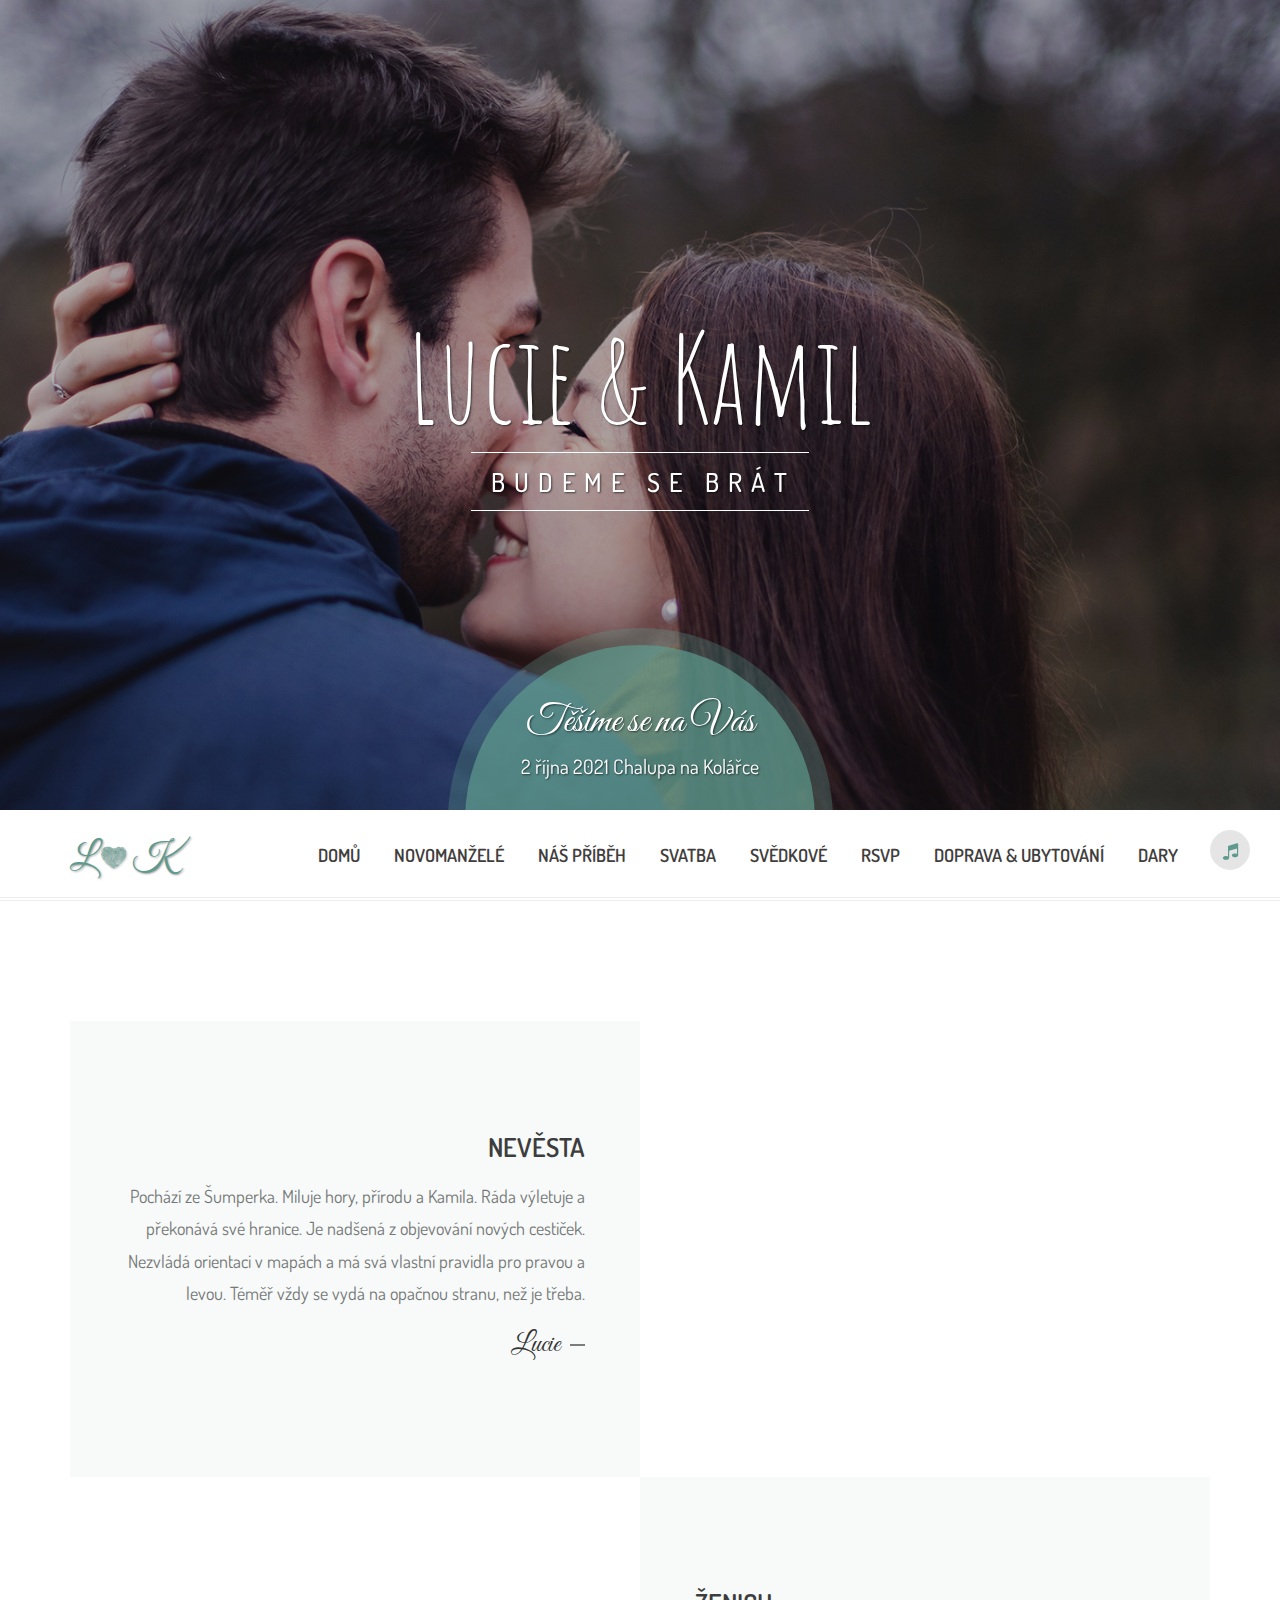
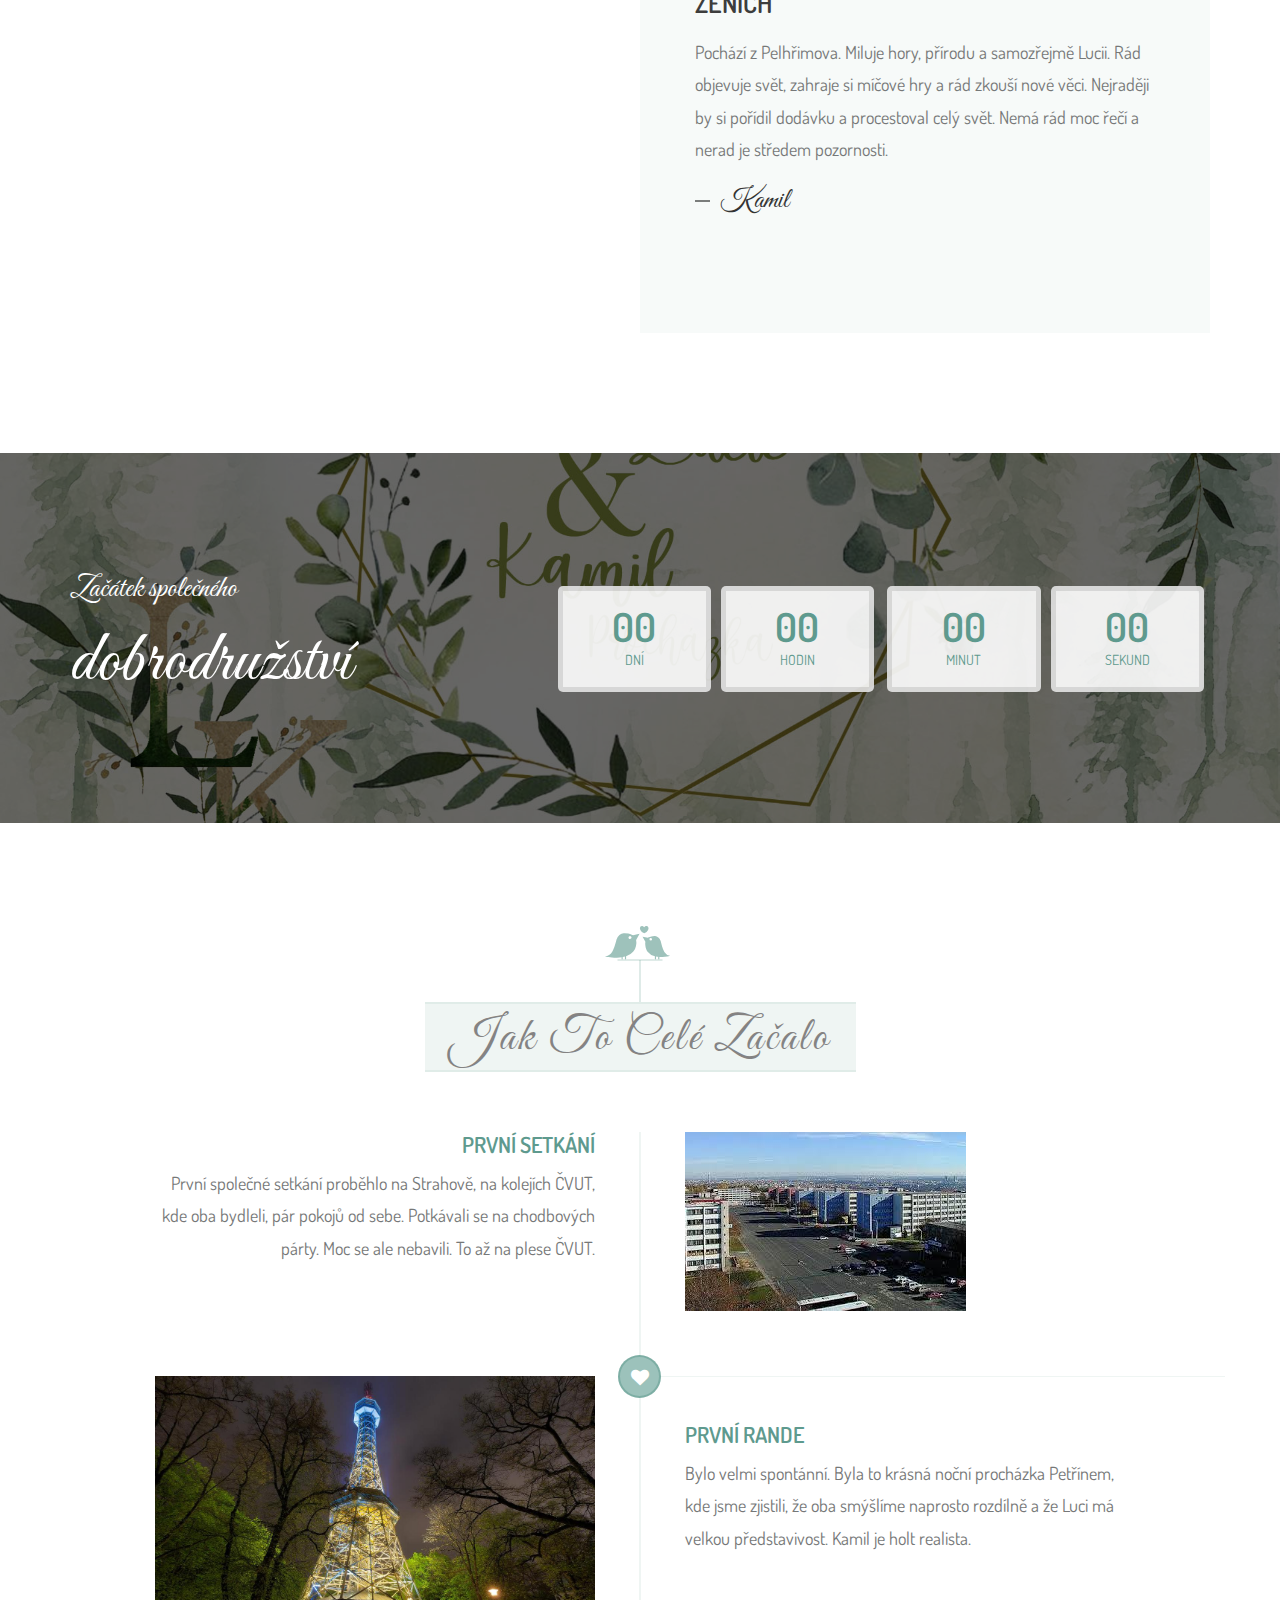
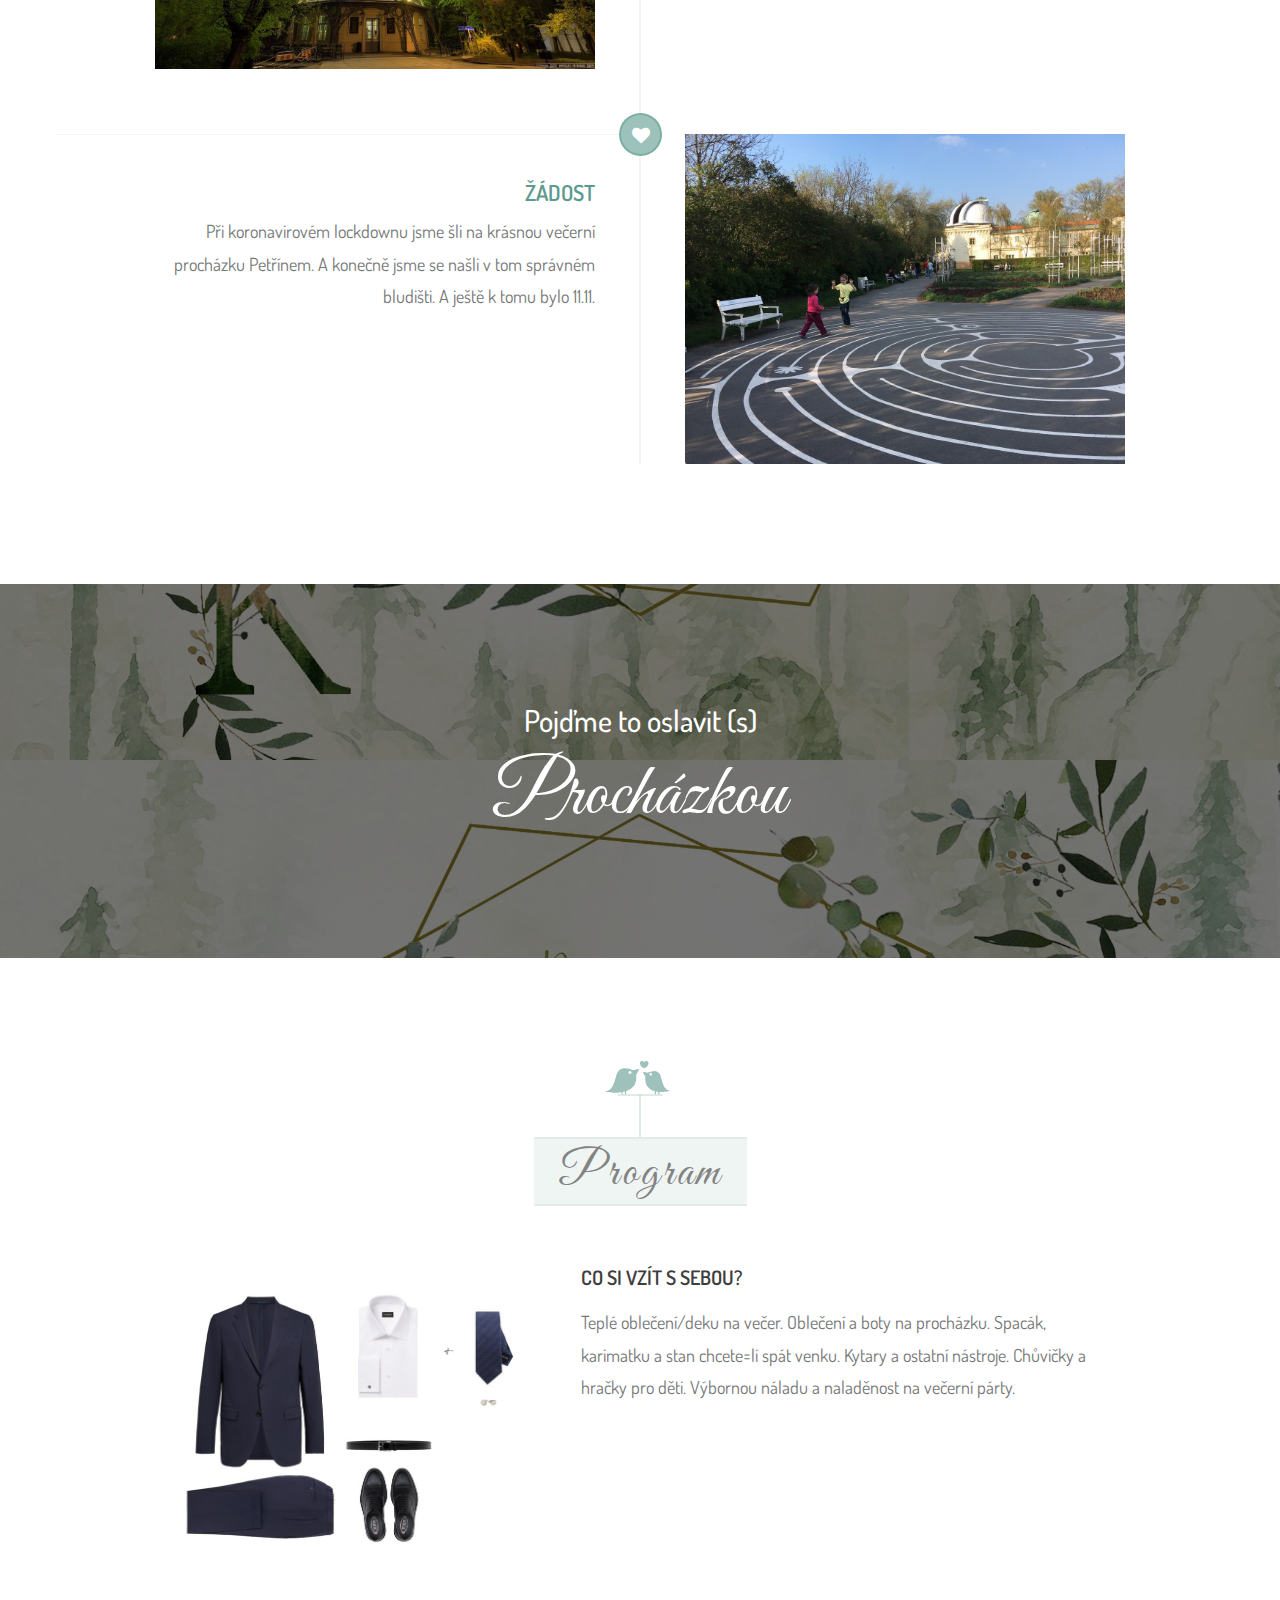
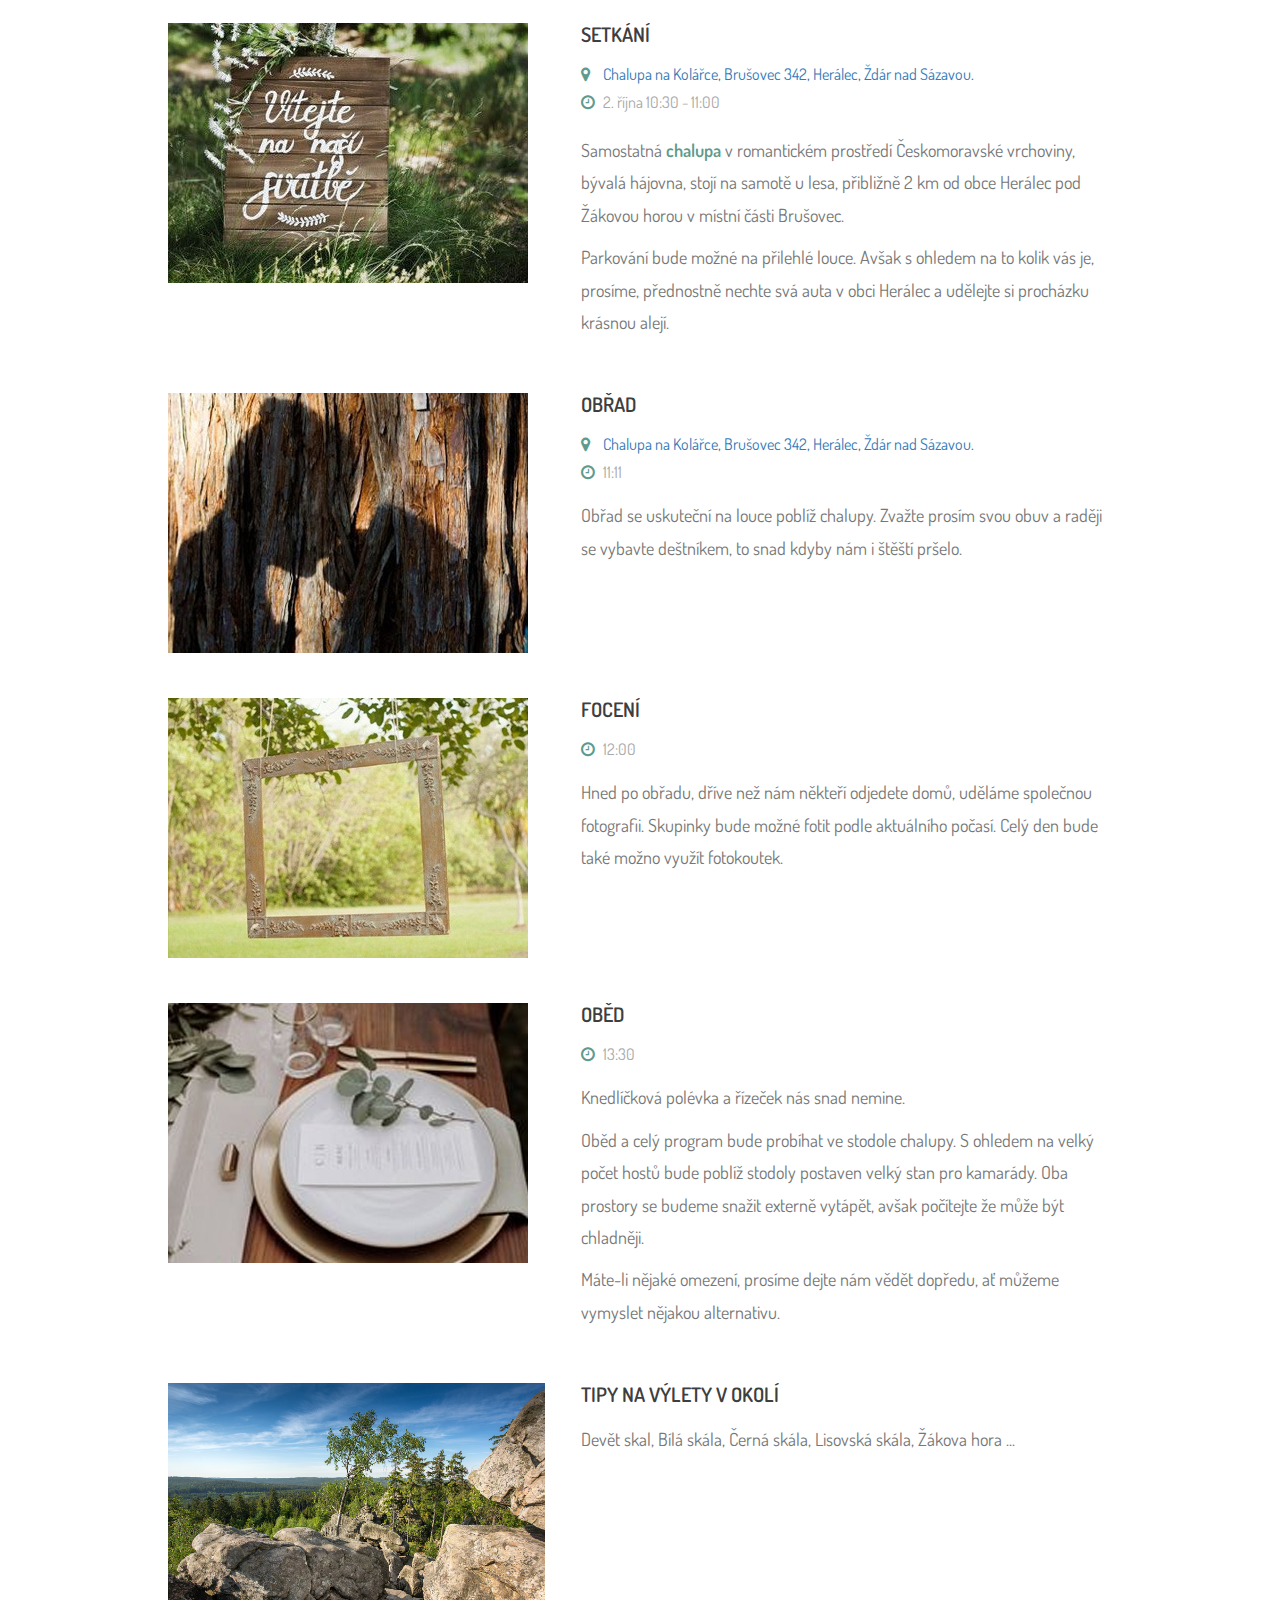
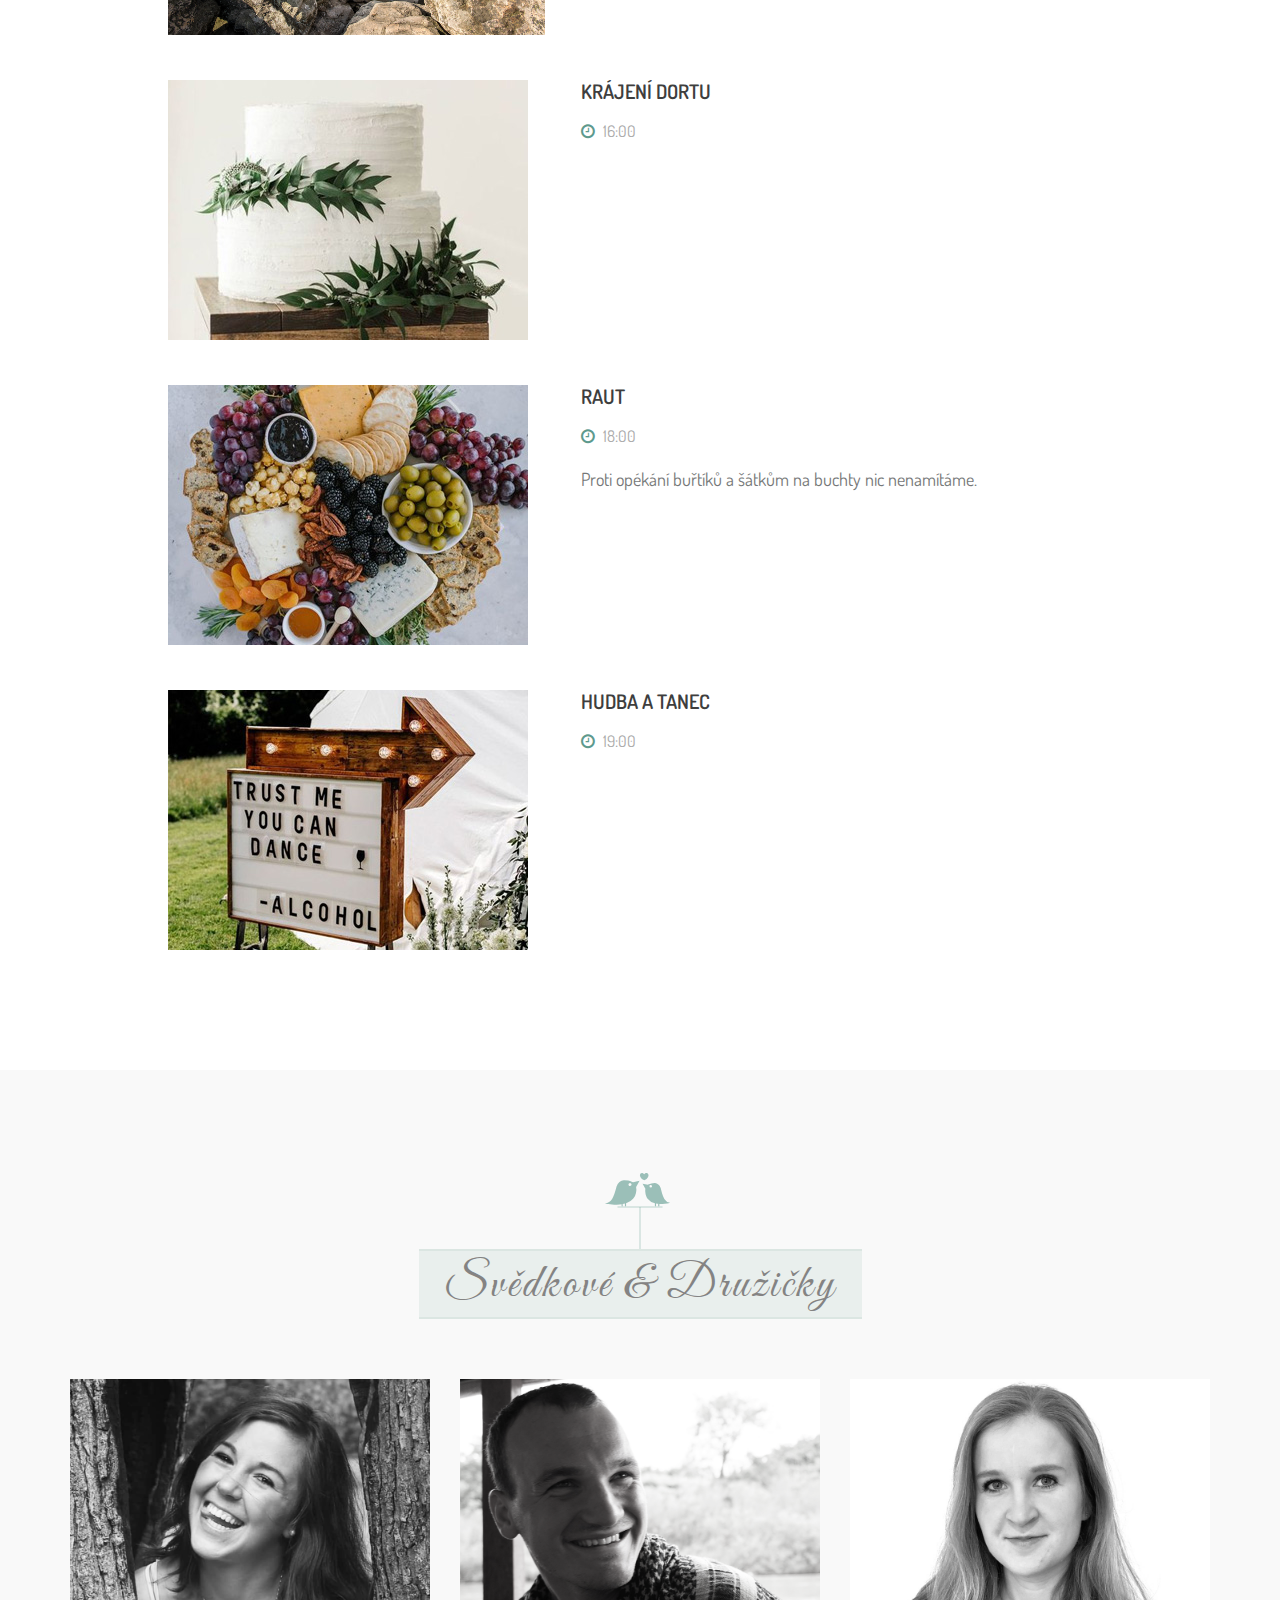
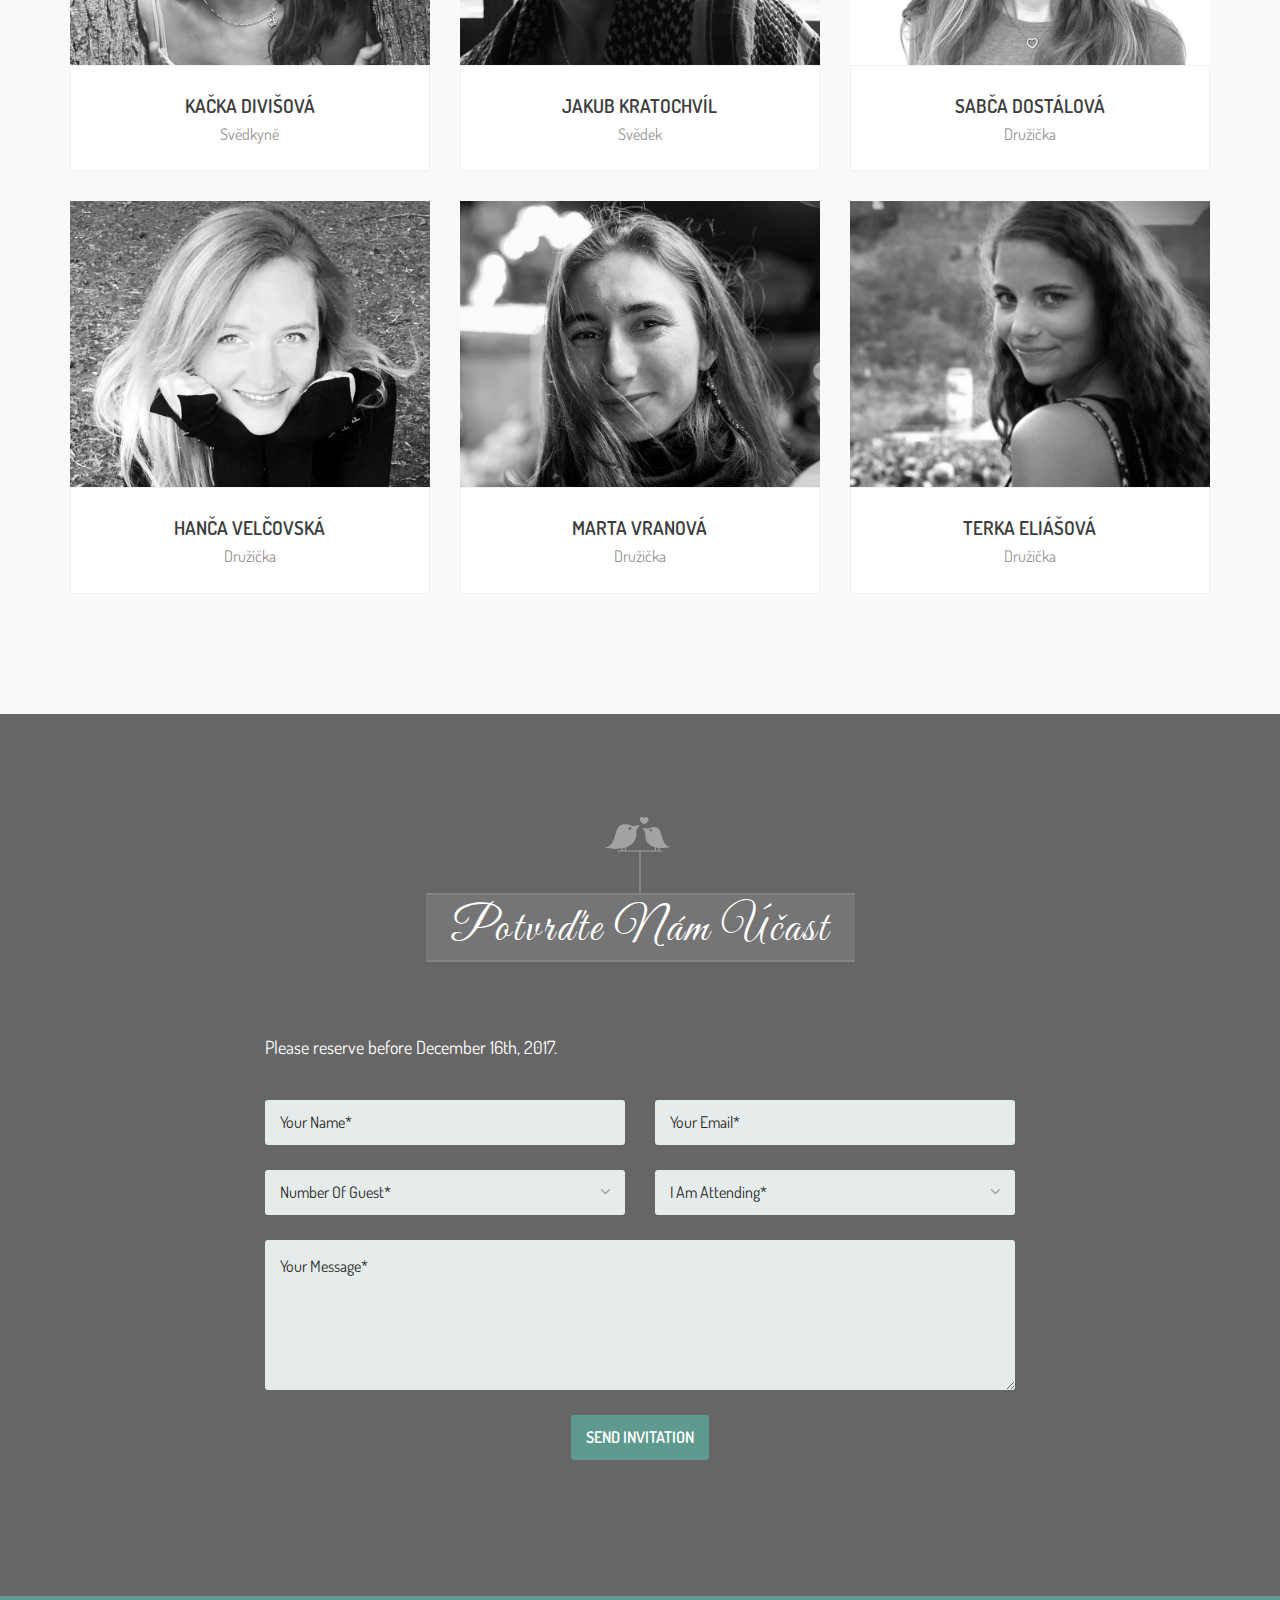
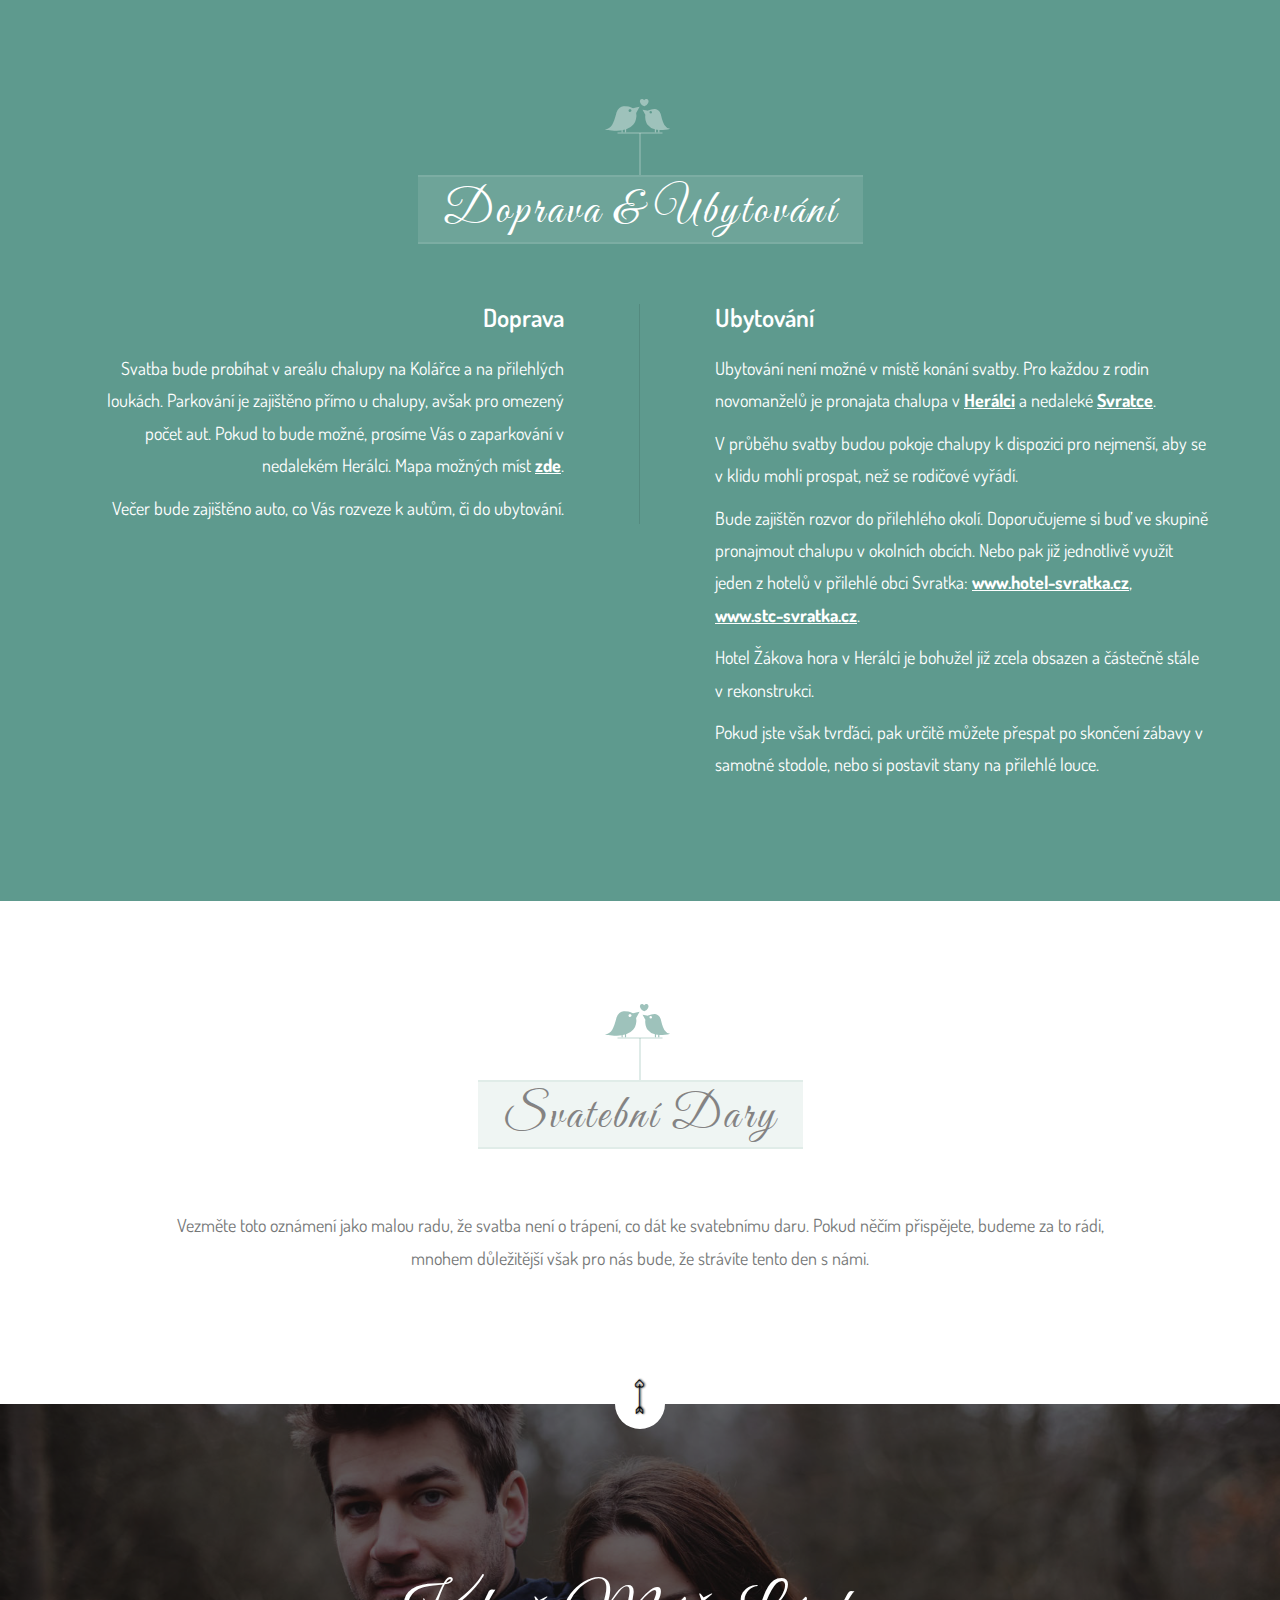
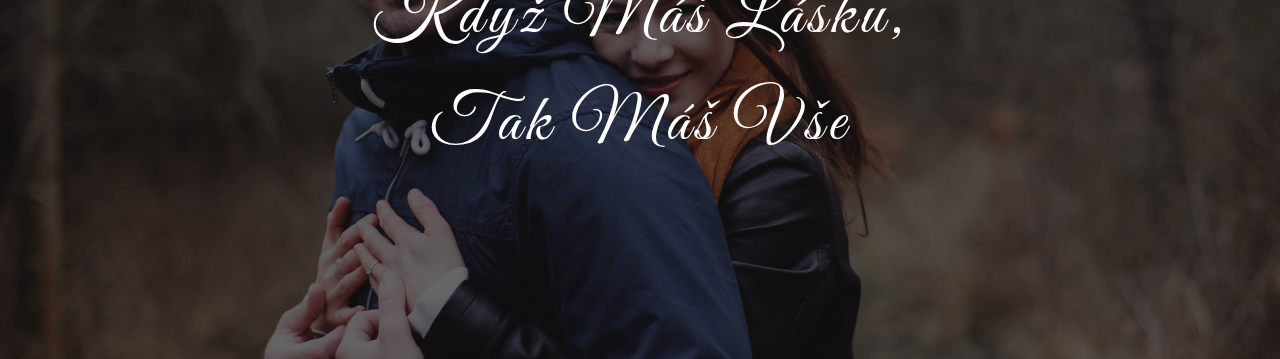
==== commit 0f1ac1ee: "v2" ====
--- a/index2.html
+++ b/index2.html
@@ -319,7 +319,7 @@
                 <div class="col col-lg-10 col-lg-offset-1">
                     <div class="event">
                         <div class="img-holder">
-                            <img src="images/events/prijezd2.jpg" alt class="img img-responsive">
+                            <img src="images/events/dresscode.jpeg" alt class="img img-responsive">
                         </div>
                         <div class="details">
                             <h3>Co si vzít s sebou?</h3>
@@ -413,7 +413,7 @@
                     </div>
                     <div class="event">
                         <div class="img-holder">
-                            <img src="images/events/dort.jpg" alt class="img img-responsive">
+                            <img src="images/events/zdarske.jpg" alt class="img img-responsive">
                         </div>
                         <div class="details">
                             <h3>Tipy na výlety v okolí</h3>
@@ -646,7 +646,7 @@
                 <div class="col col-xs-12">
                     <div class="section-title-white">
                         <div class="vertical-line"><span><i class="fi flaticon-two"></i></span></div>
-                        <h2>Join our party</h2>
+                        <h2>Potvrďte nám účast</h2>
                     </div>
                 </div>
             </div> <!-- end section-title -->
--- a/css/style.css
+++ b/css/style.css
@@ -1862,6 +1862,7 @@
   padding: 0 250px;
   text-transform: capitalize;
   letter-spacing: 5px;
+  line-height: 160%;
 }
 @media (max-width: 1199px) {
   .site-footer h2 {
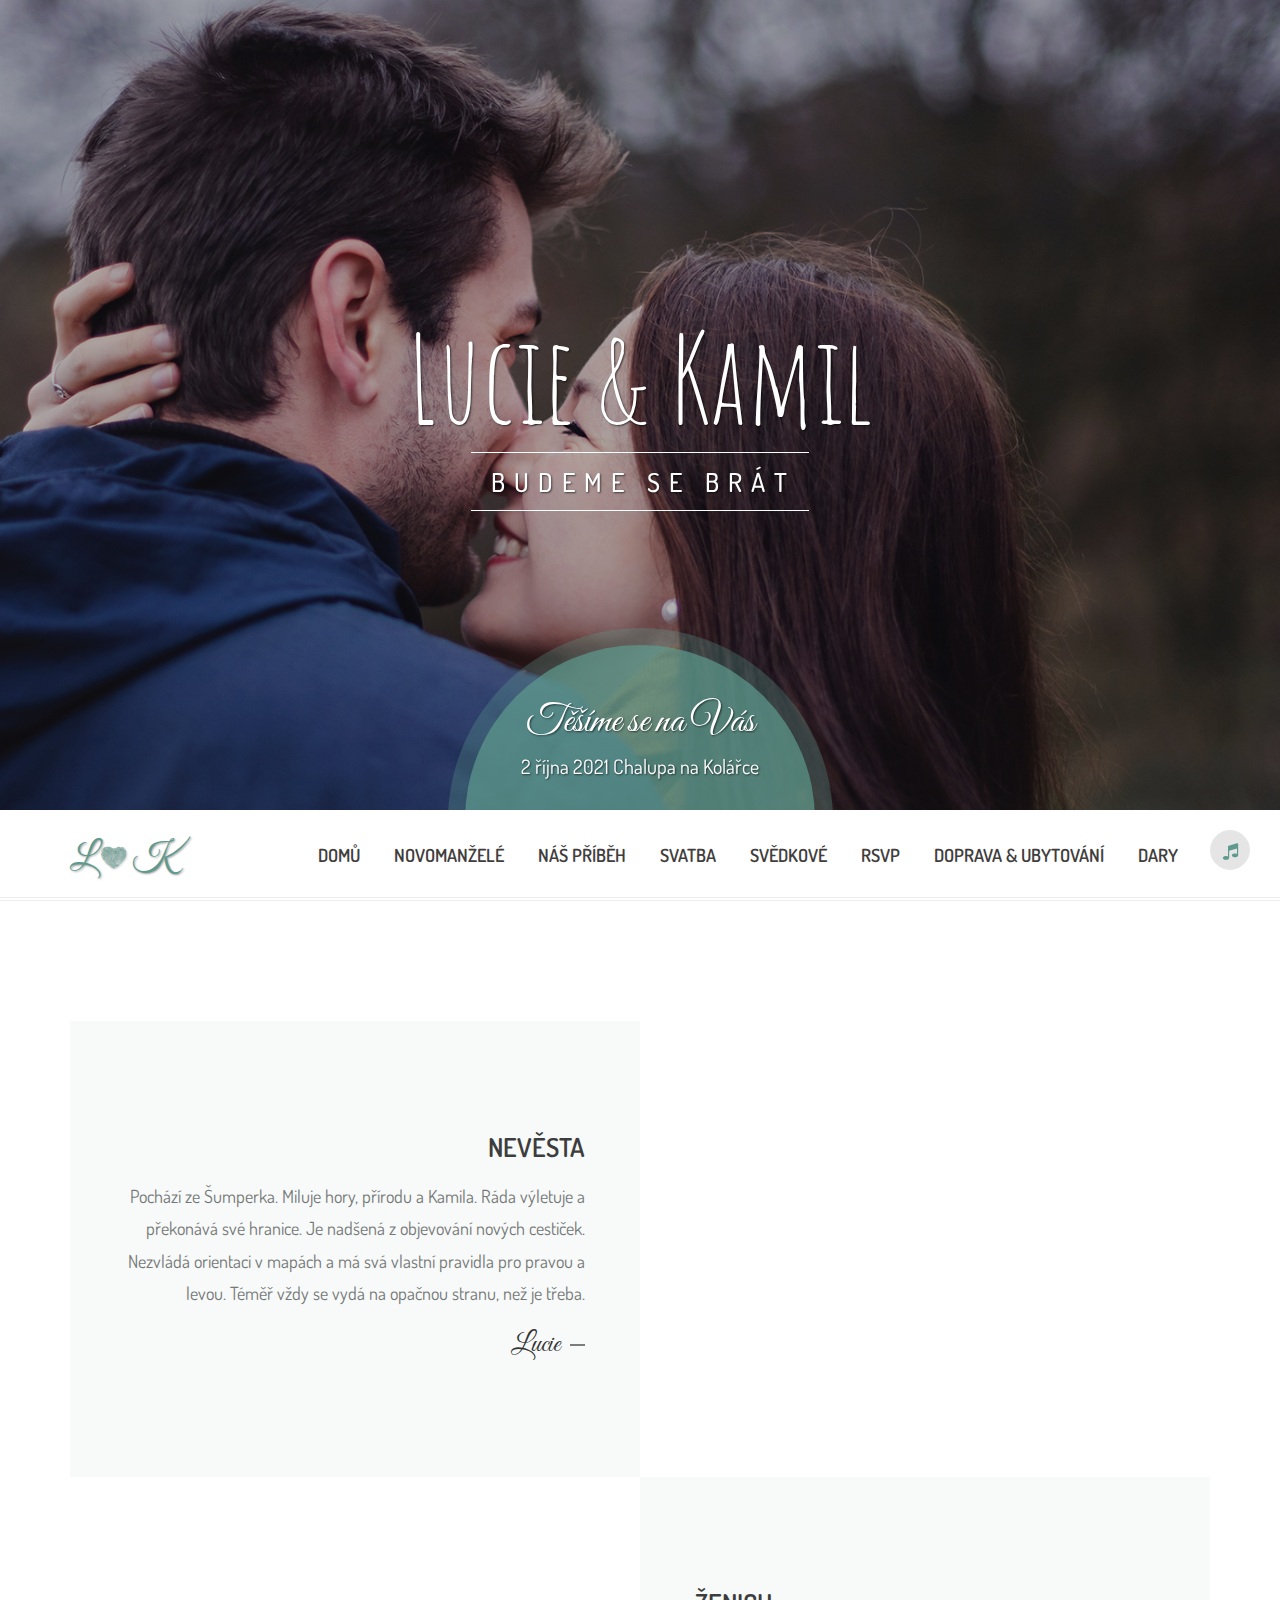
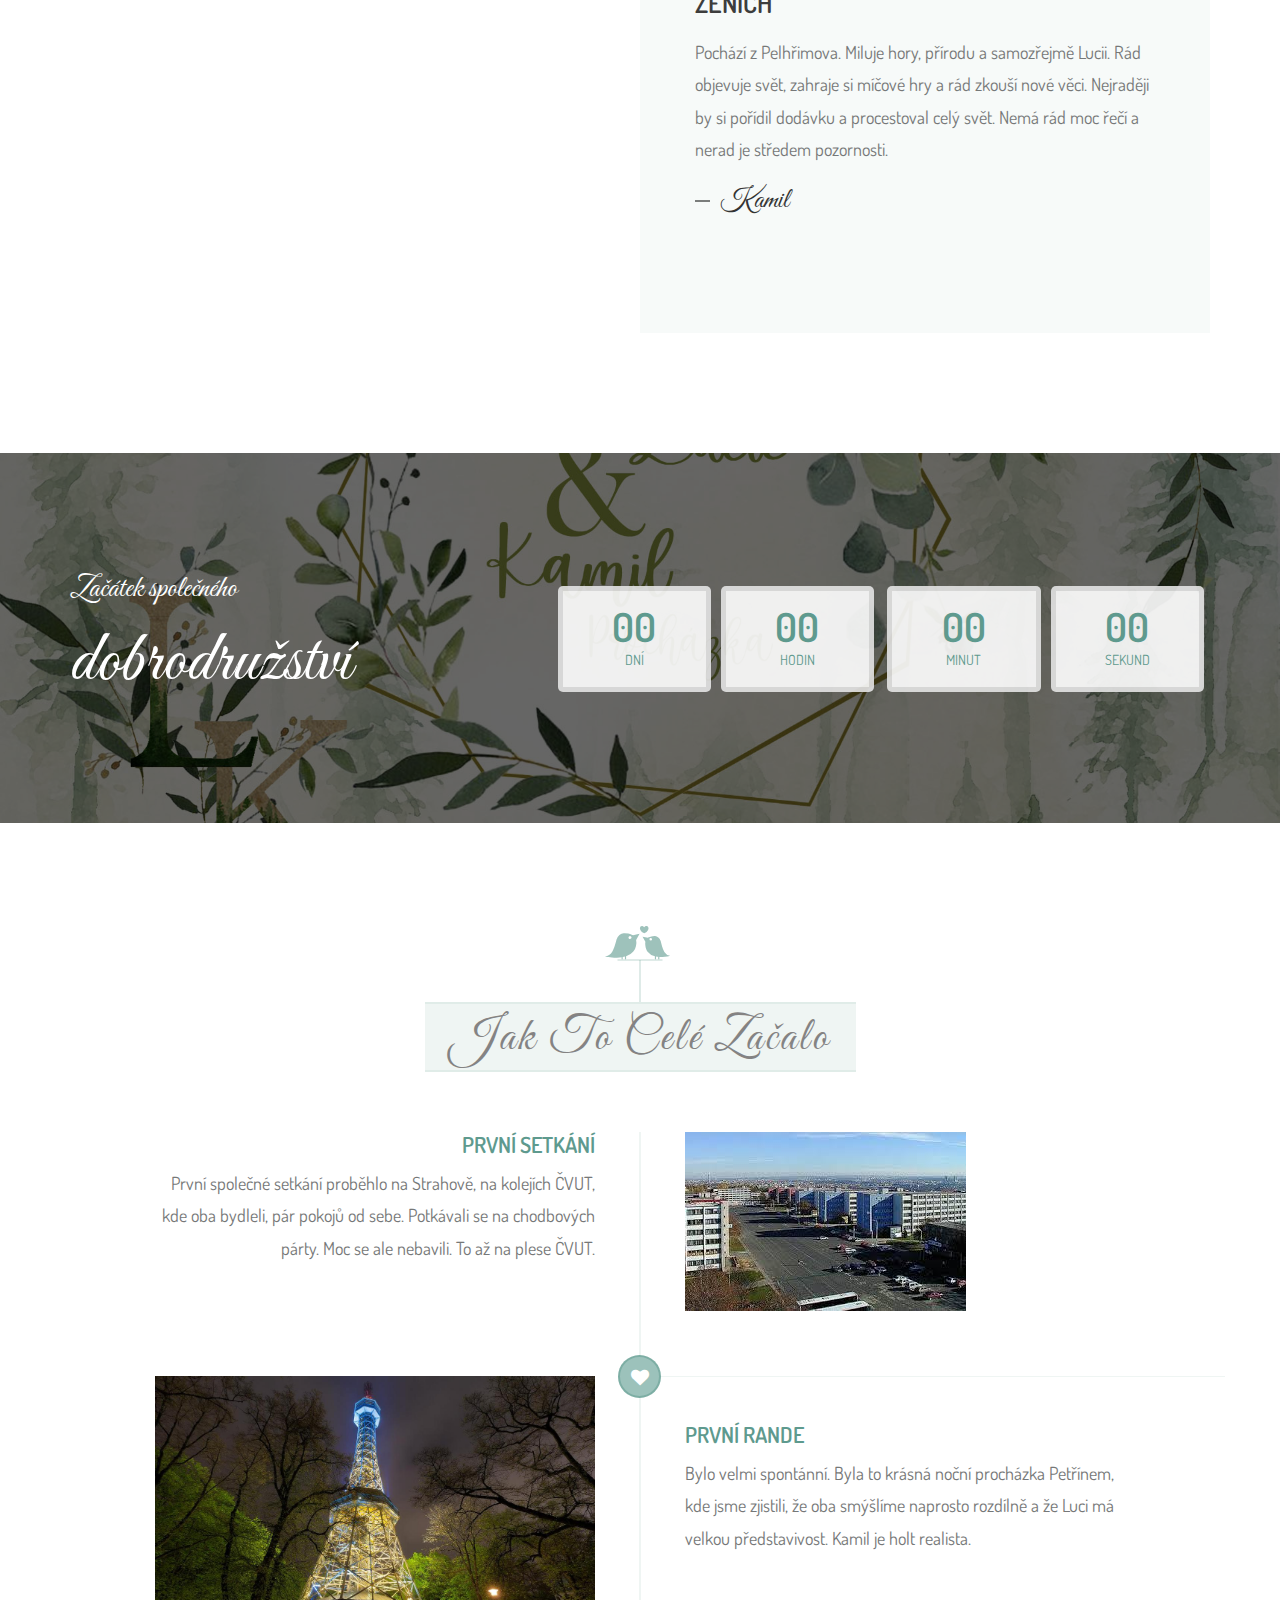
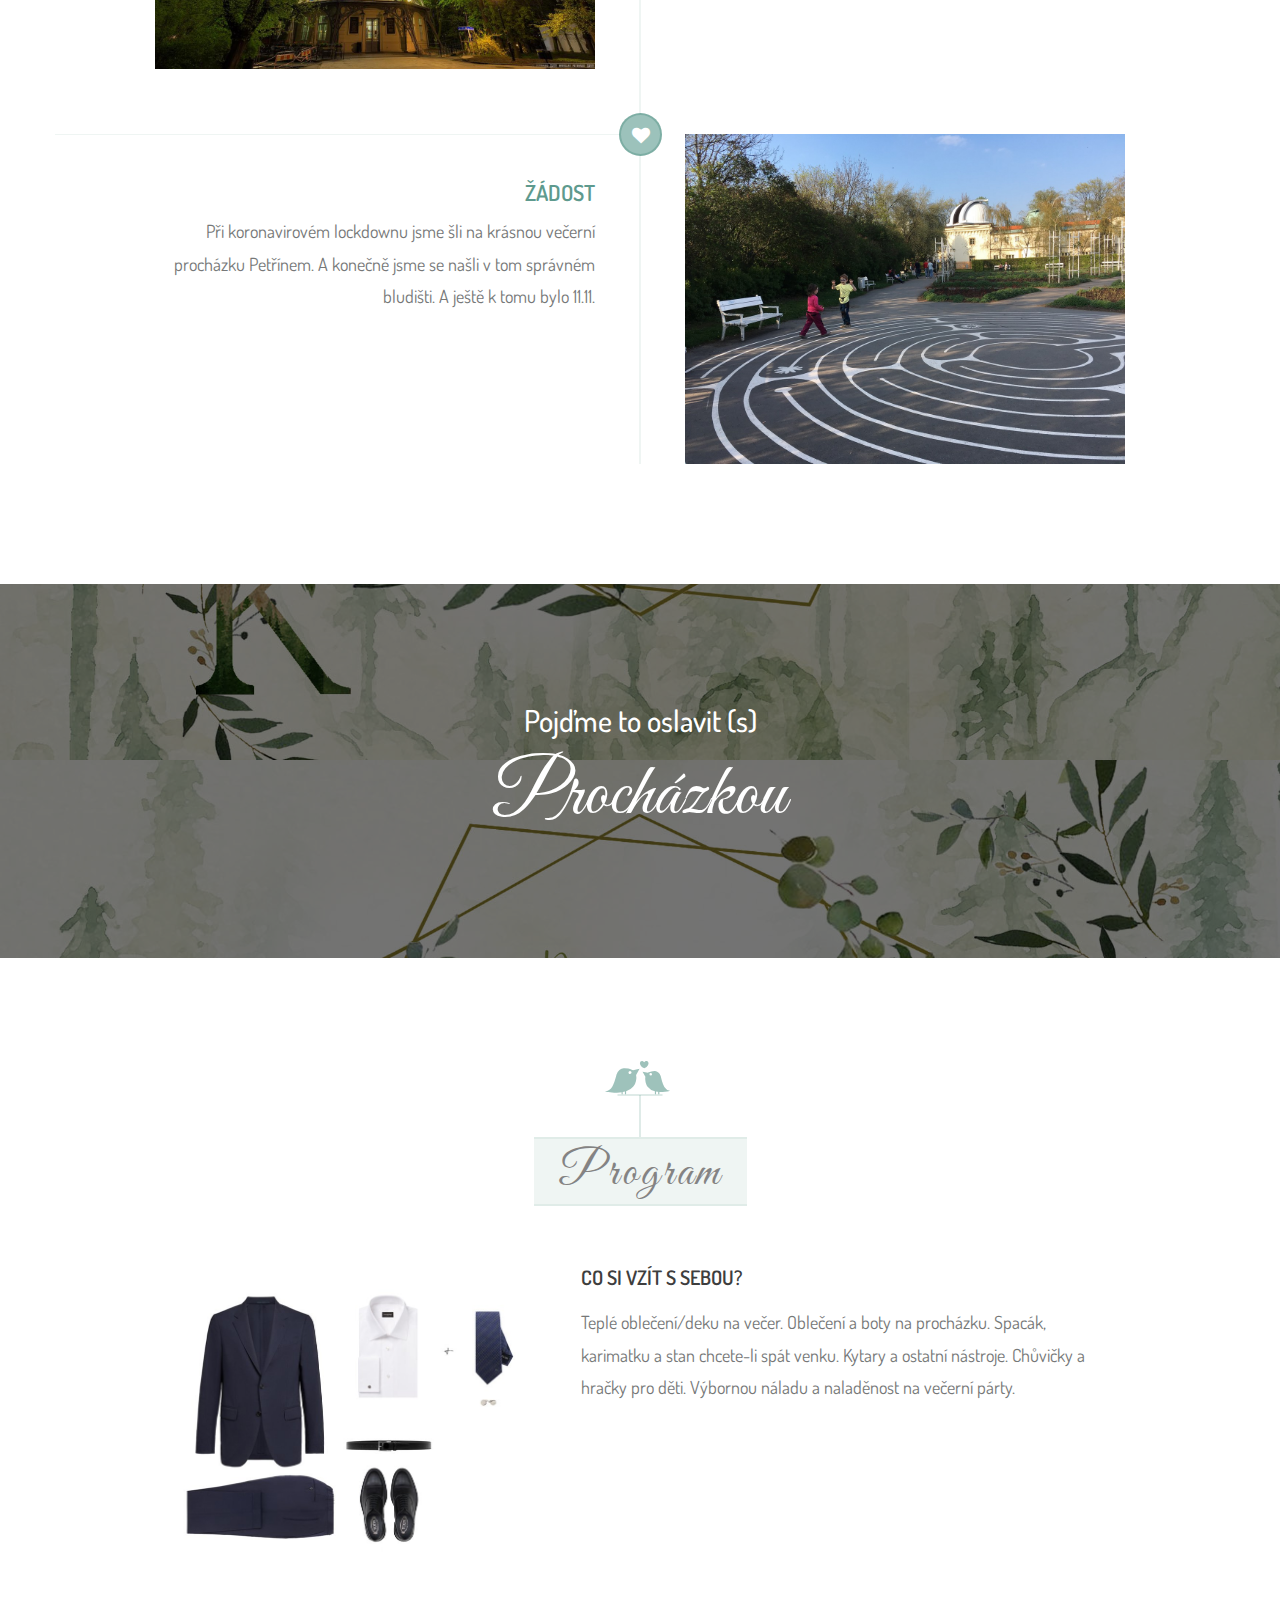
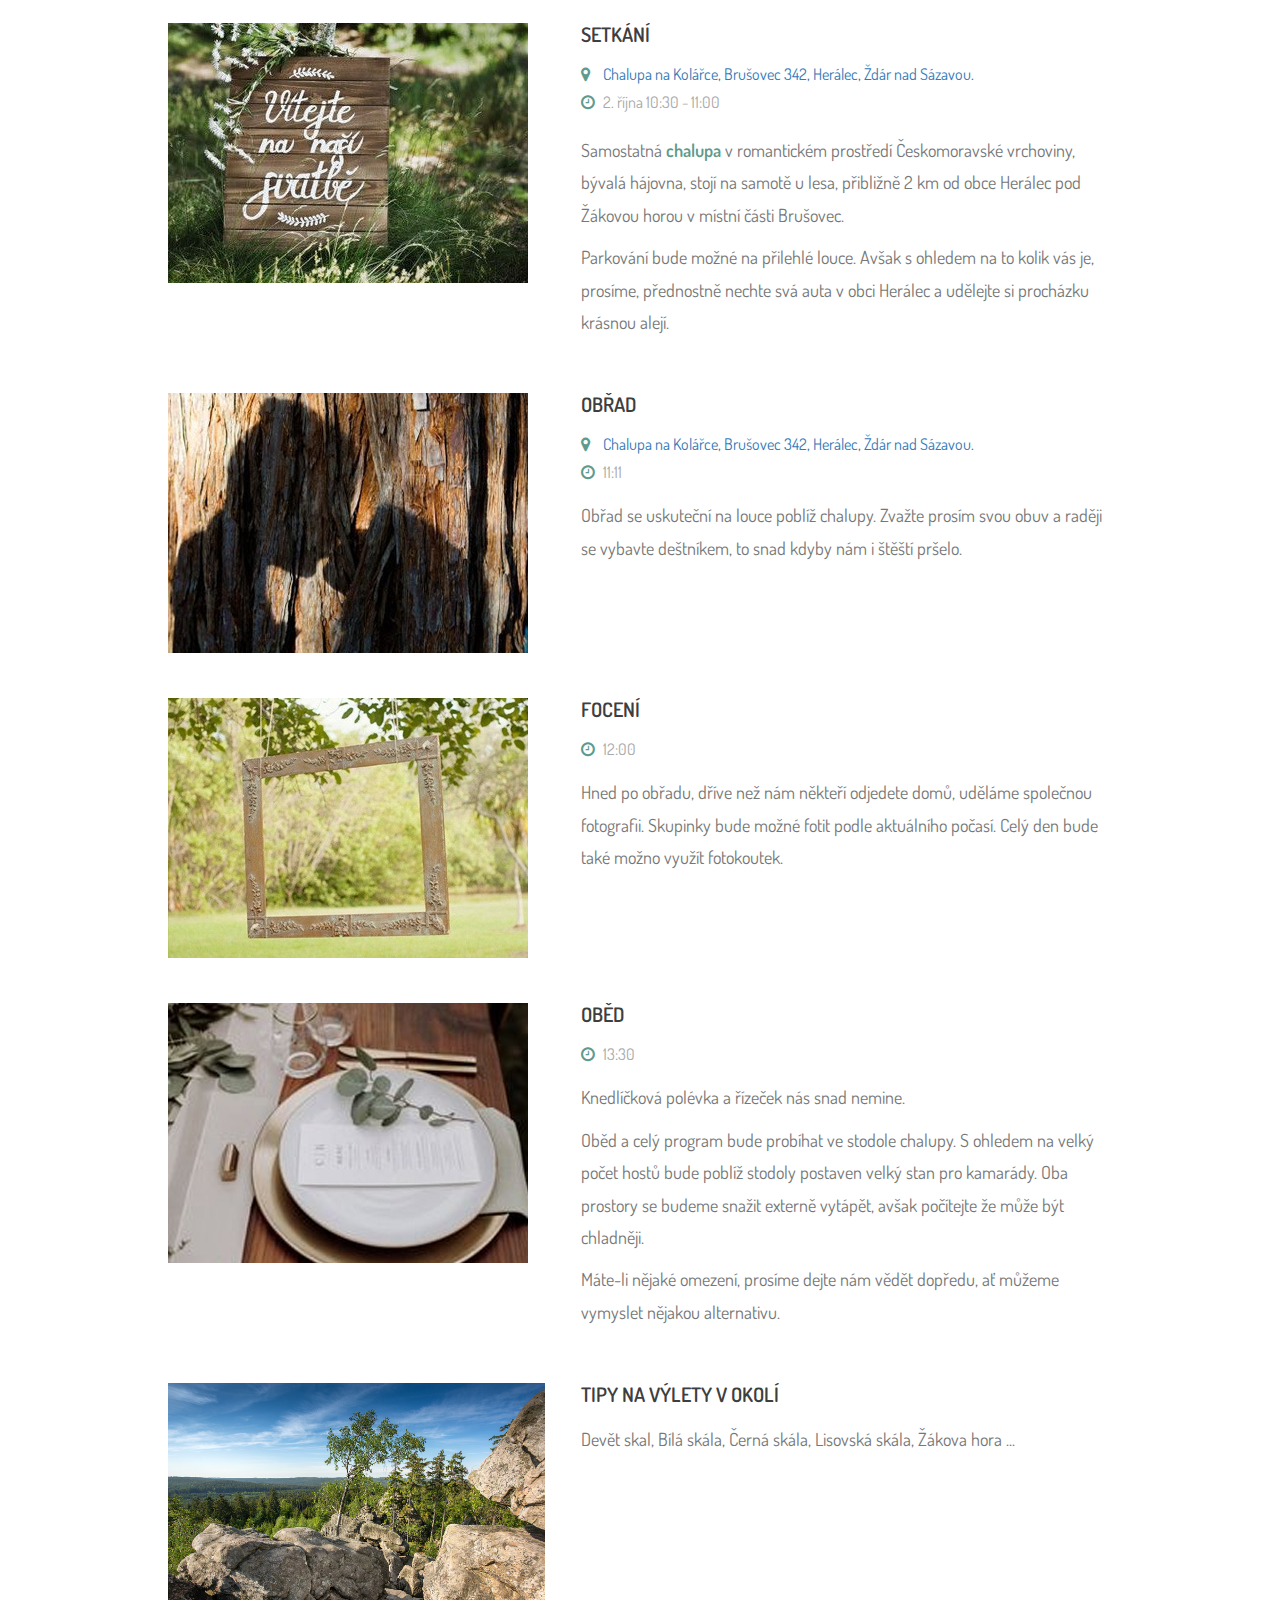
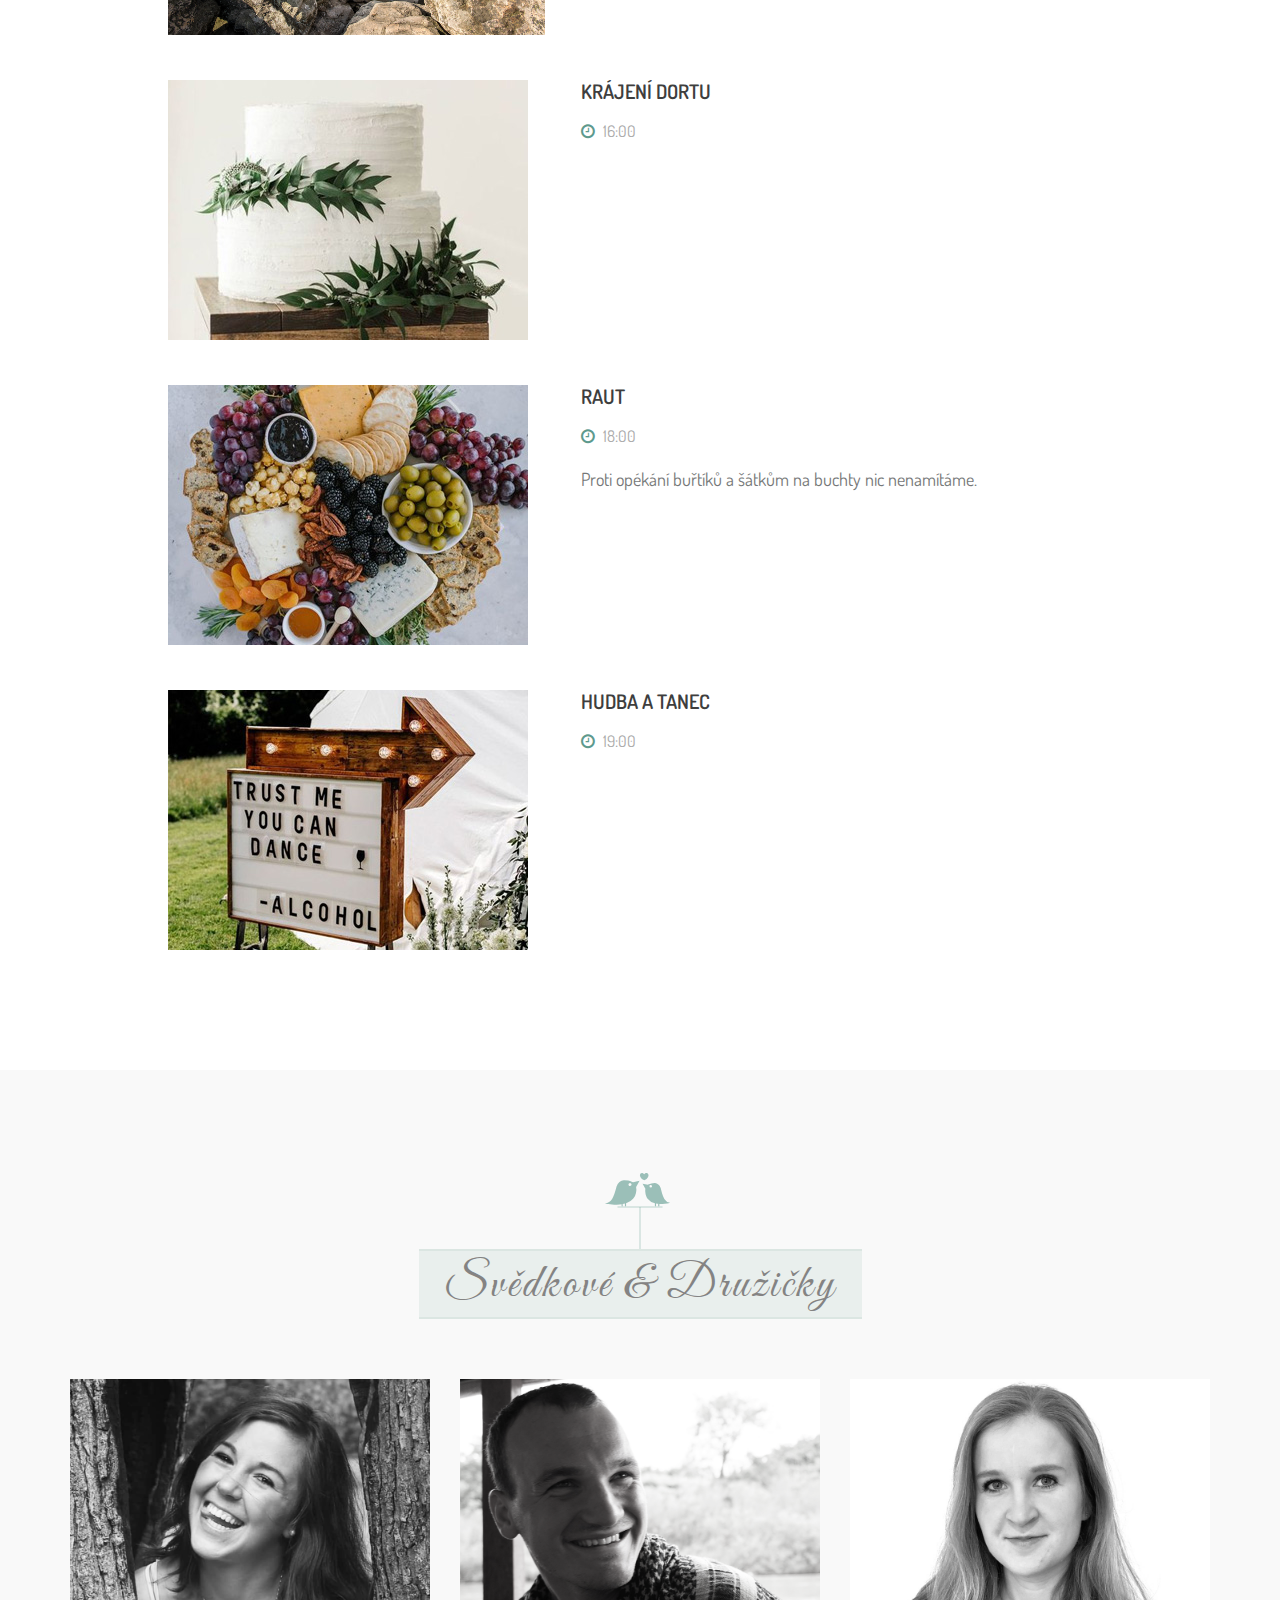
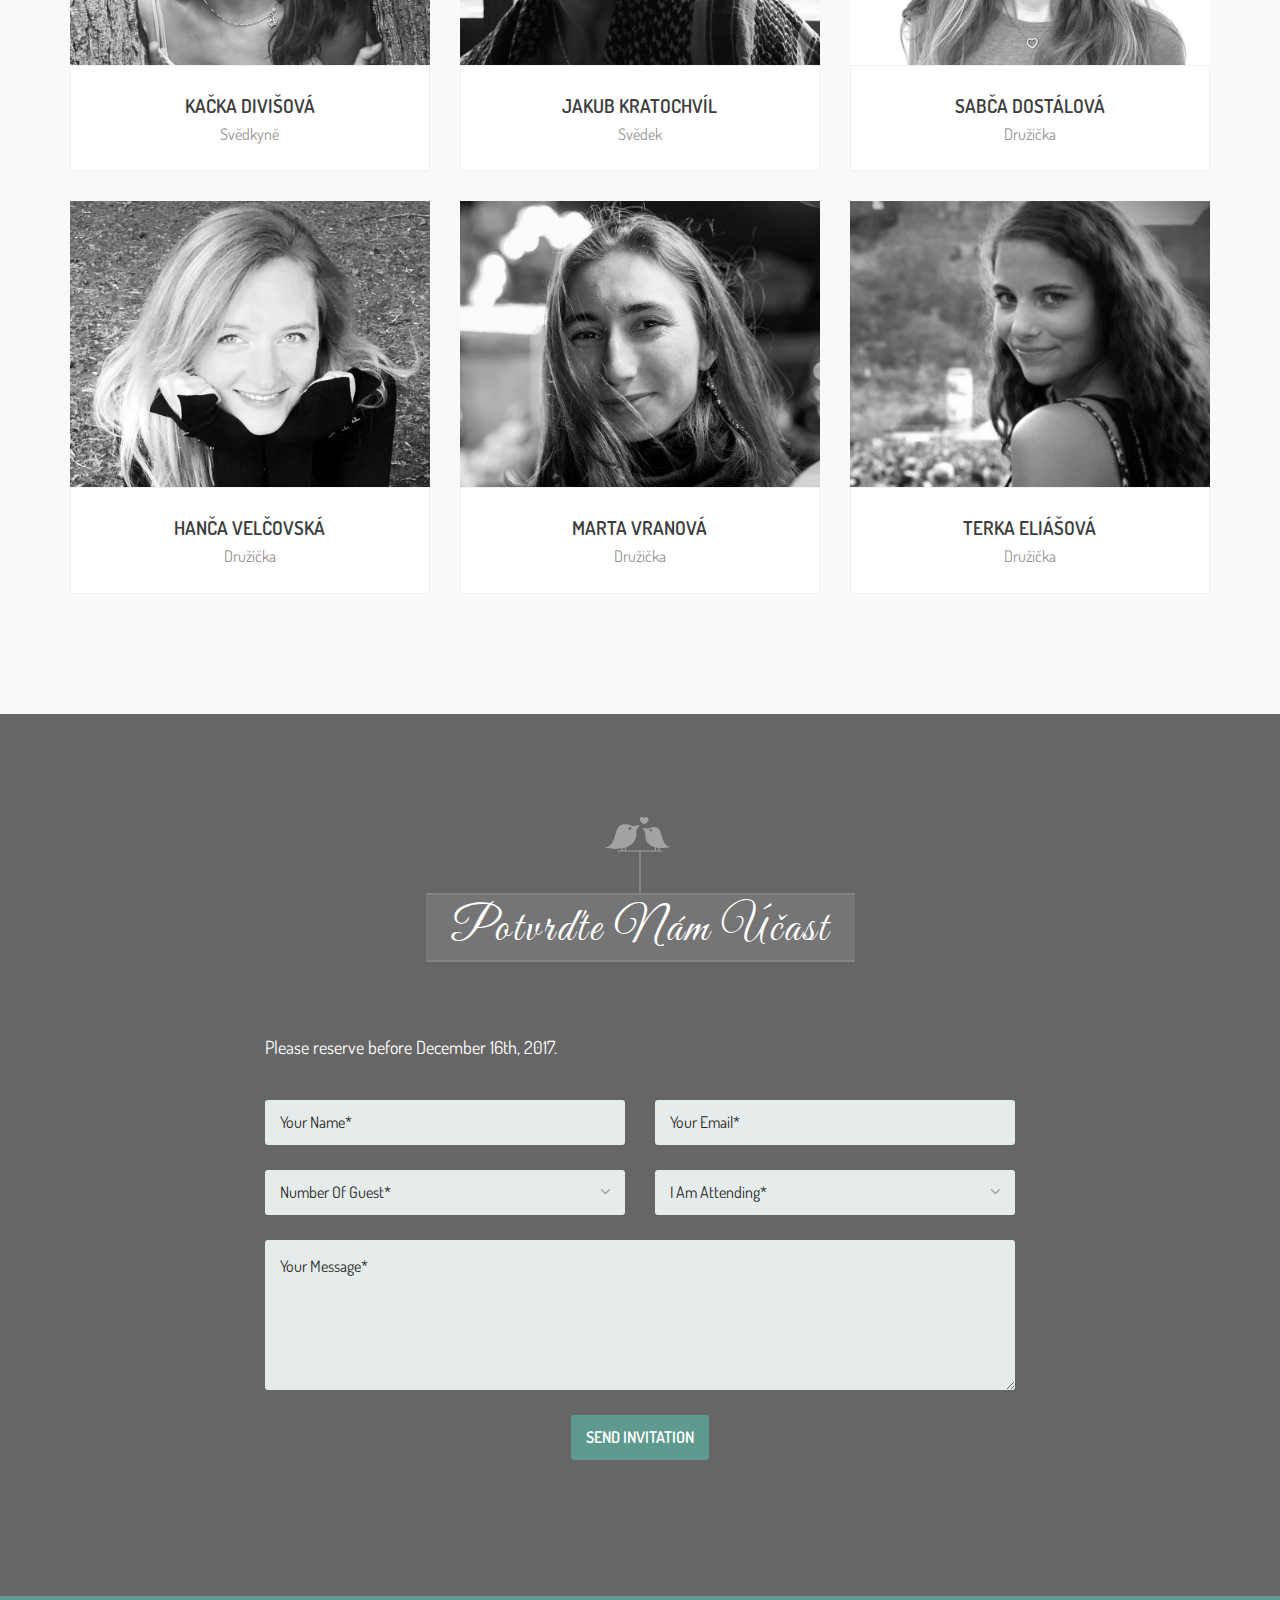
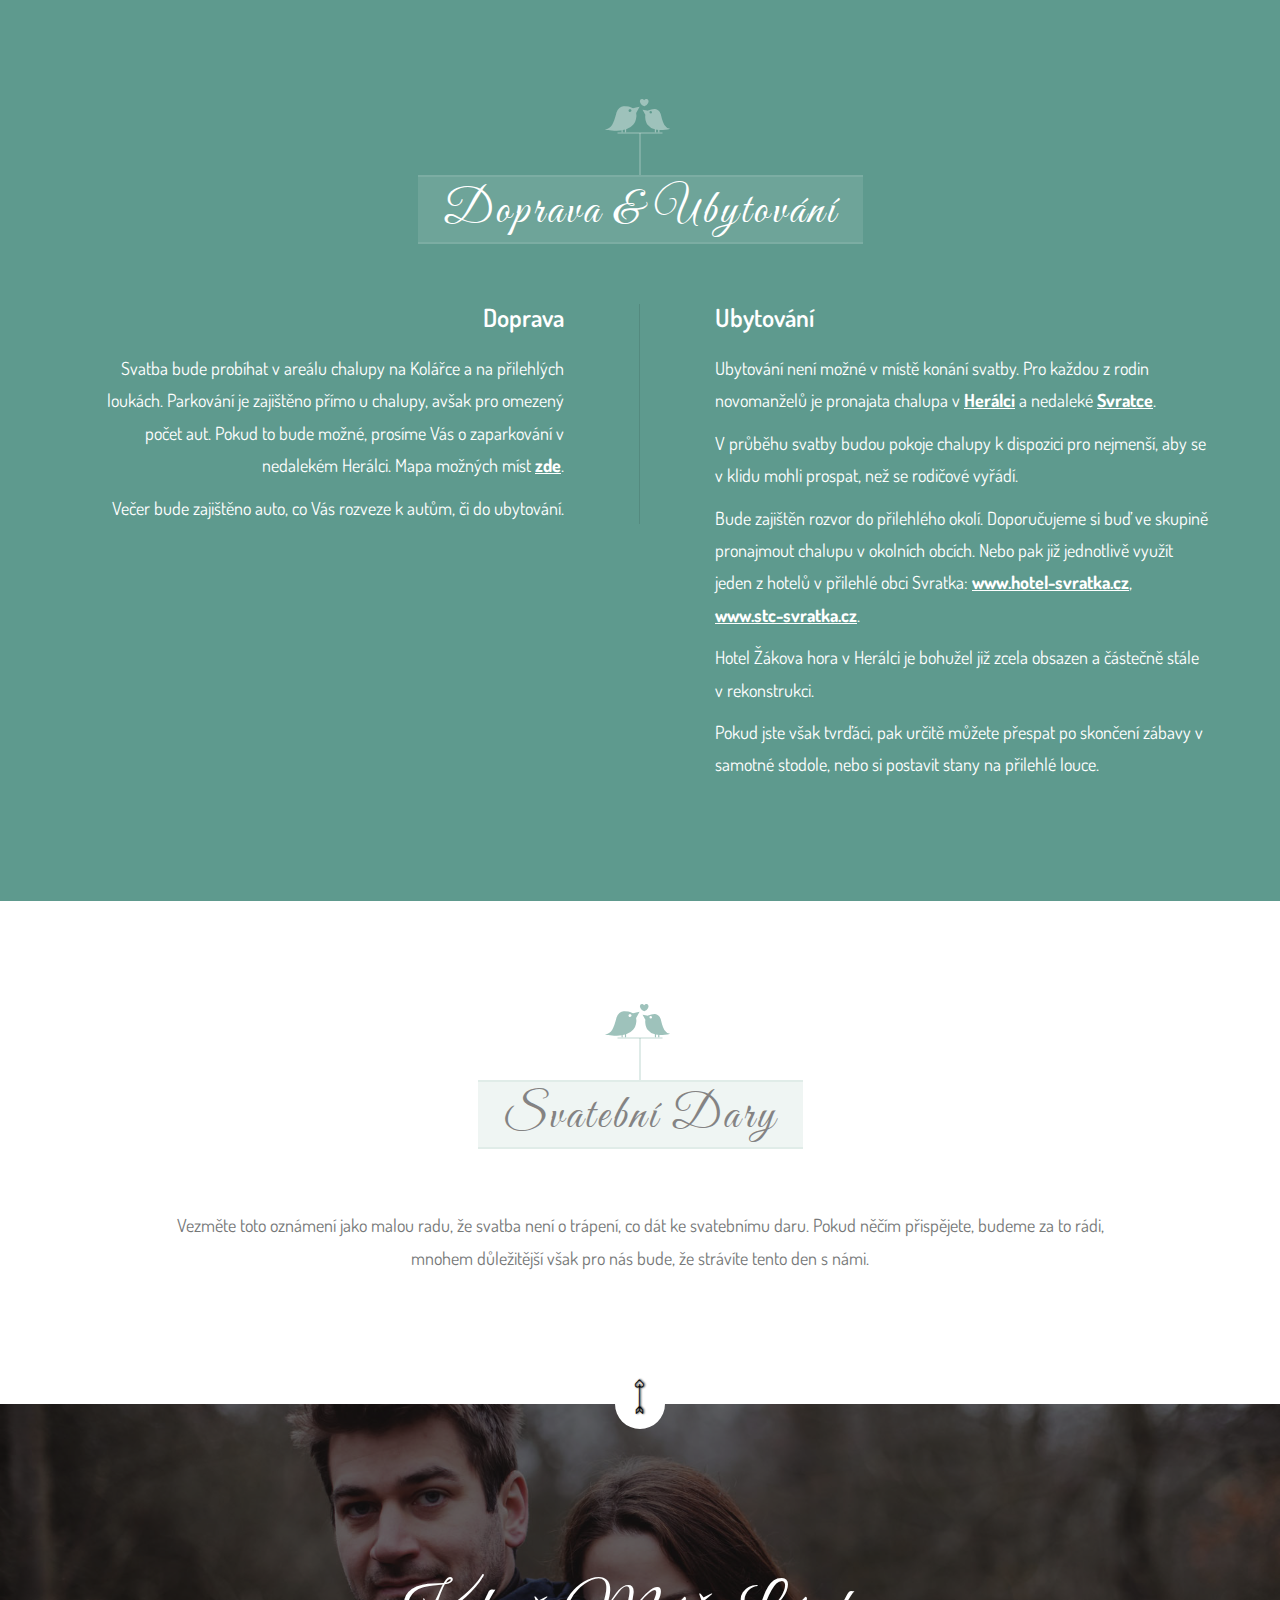
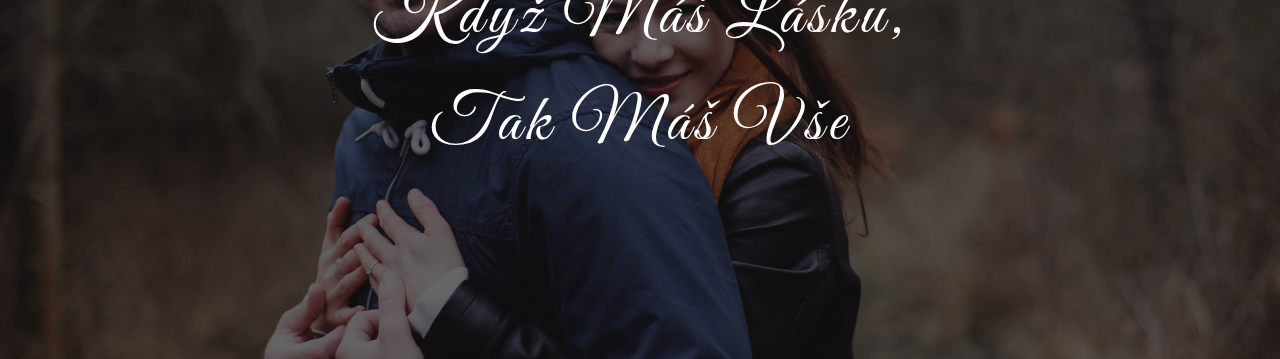
==== commit 9679eaf8: "v2" ====
--- a/index2.html
+++ b/index2.html
@@ -325,7 +325,7 @@
                             <h3>Co si vzít s sebou?</h3>
                             <p>
                                 Teplé oblečení/deku na večer. Oblečení a boty na procházku. Spacák, karimatku a stan
-                                chcete=li spát venku. Kytary a ostatní nástroje. Chůvičky a hračky pro děti.
+                                chcete-li spát venku. Kytary a ostatní nástroje. Chůvičky a hračky pro děti.
                                 Výbornou náladu a naladěnost na večerní párty.
                             </p>
                         </div>
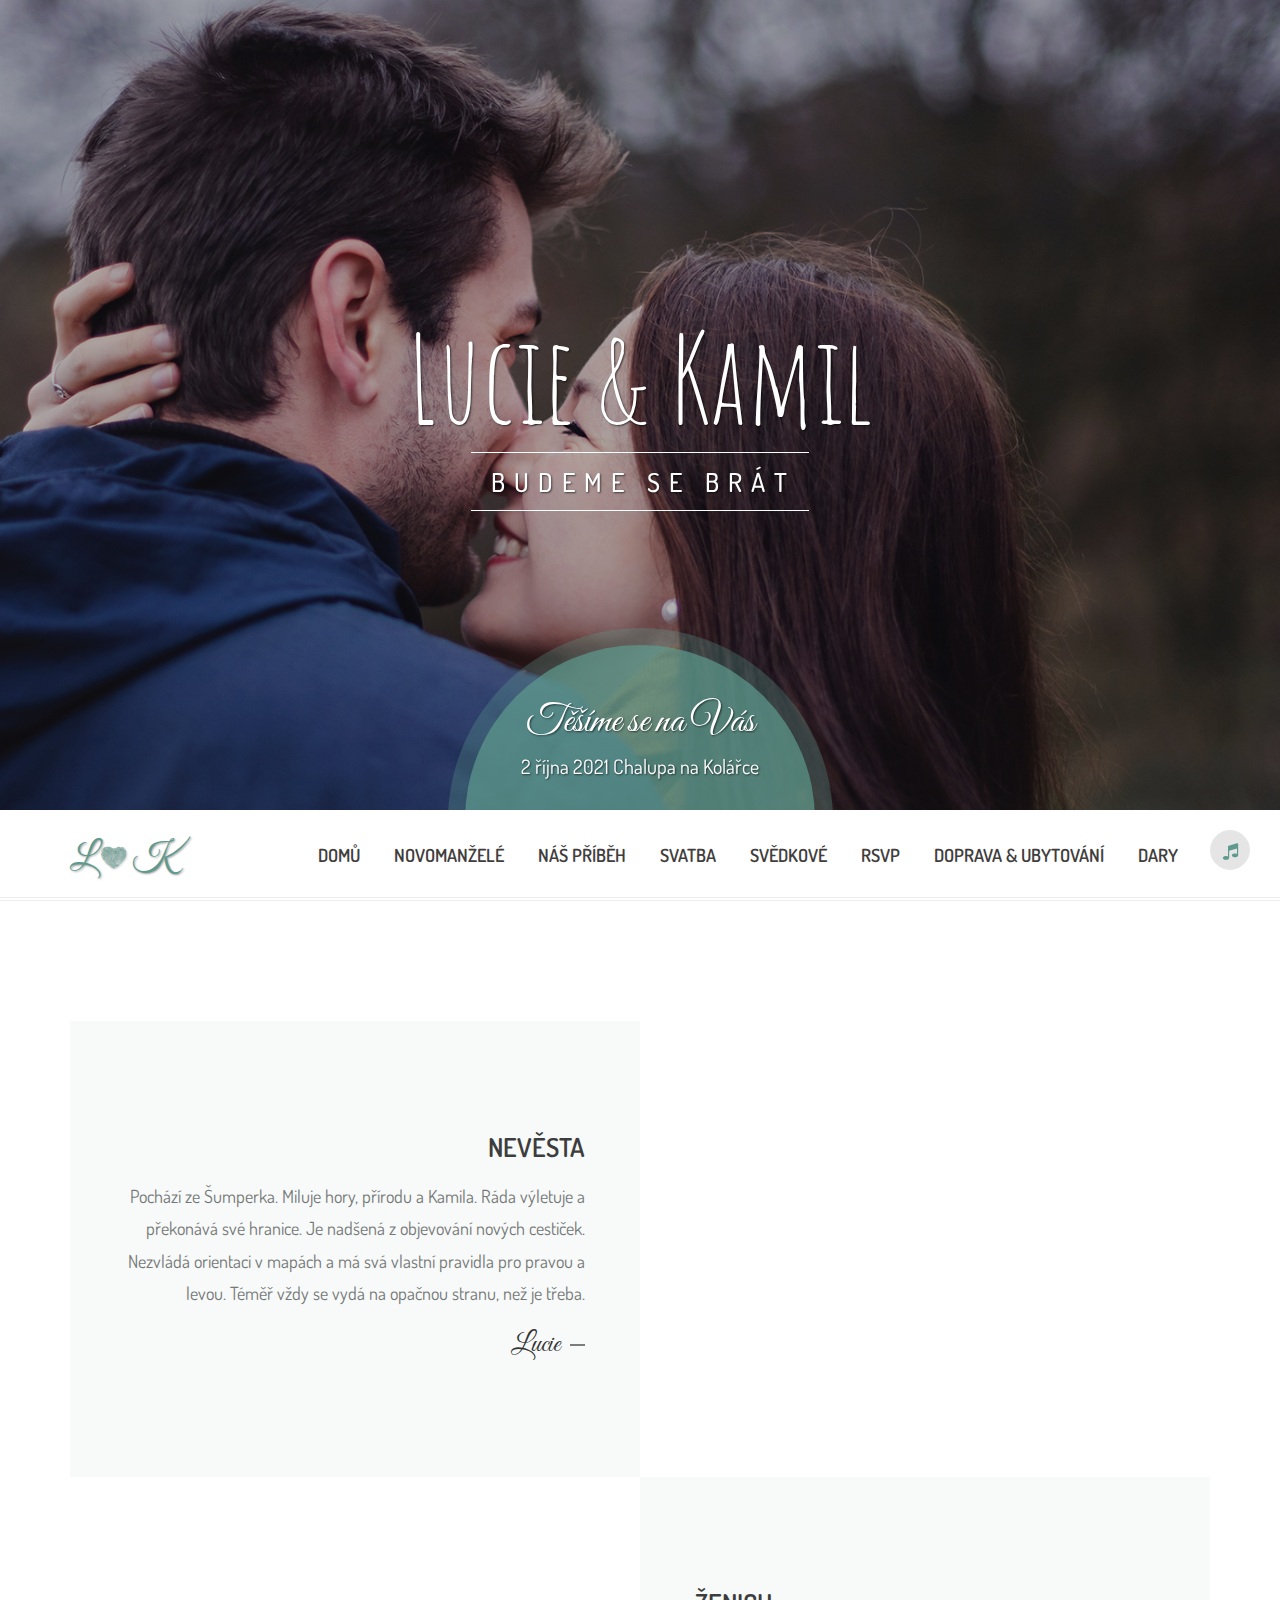
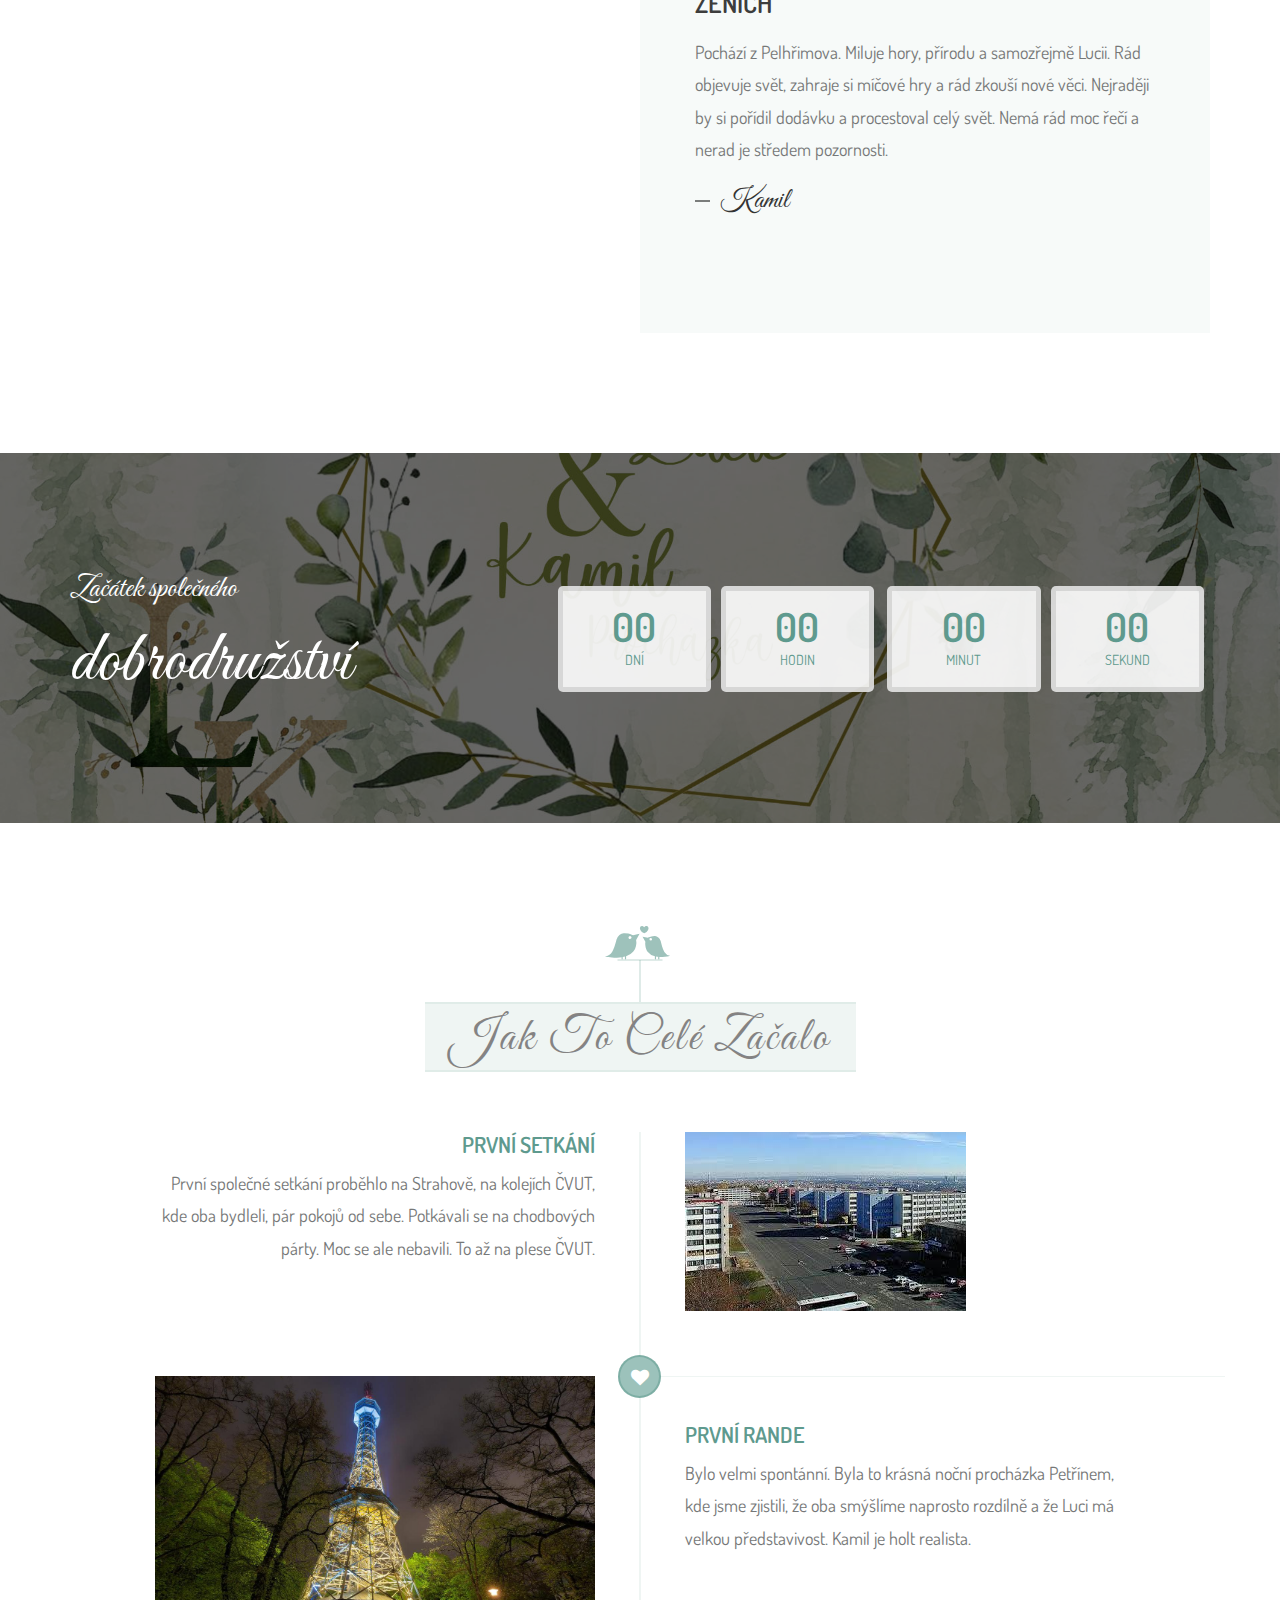
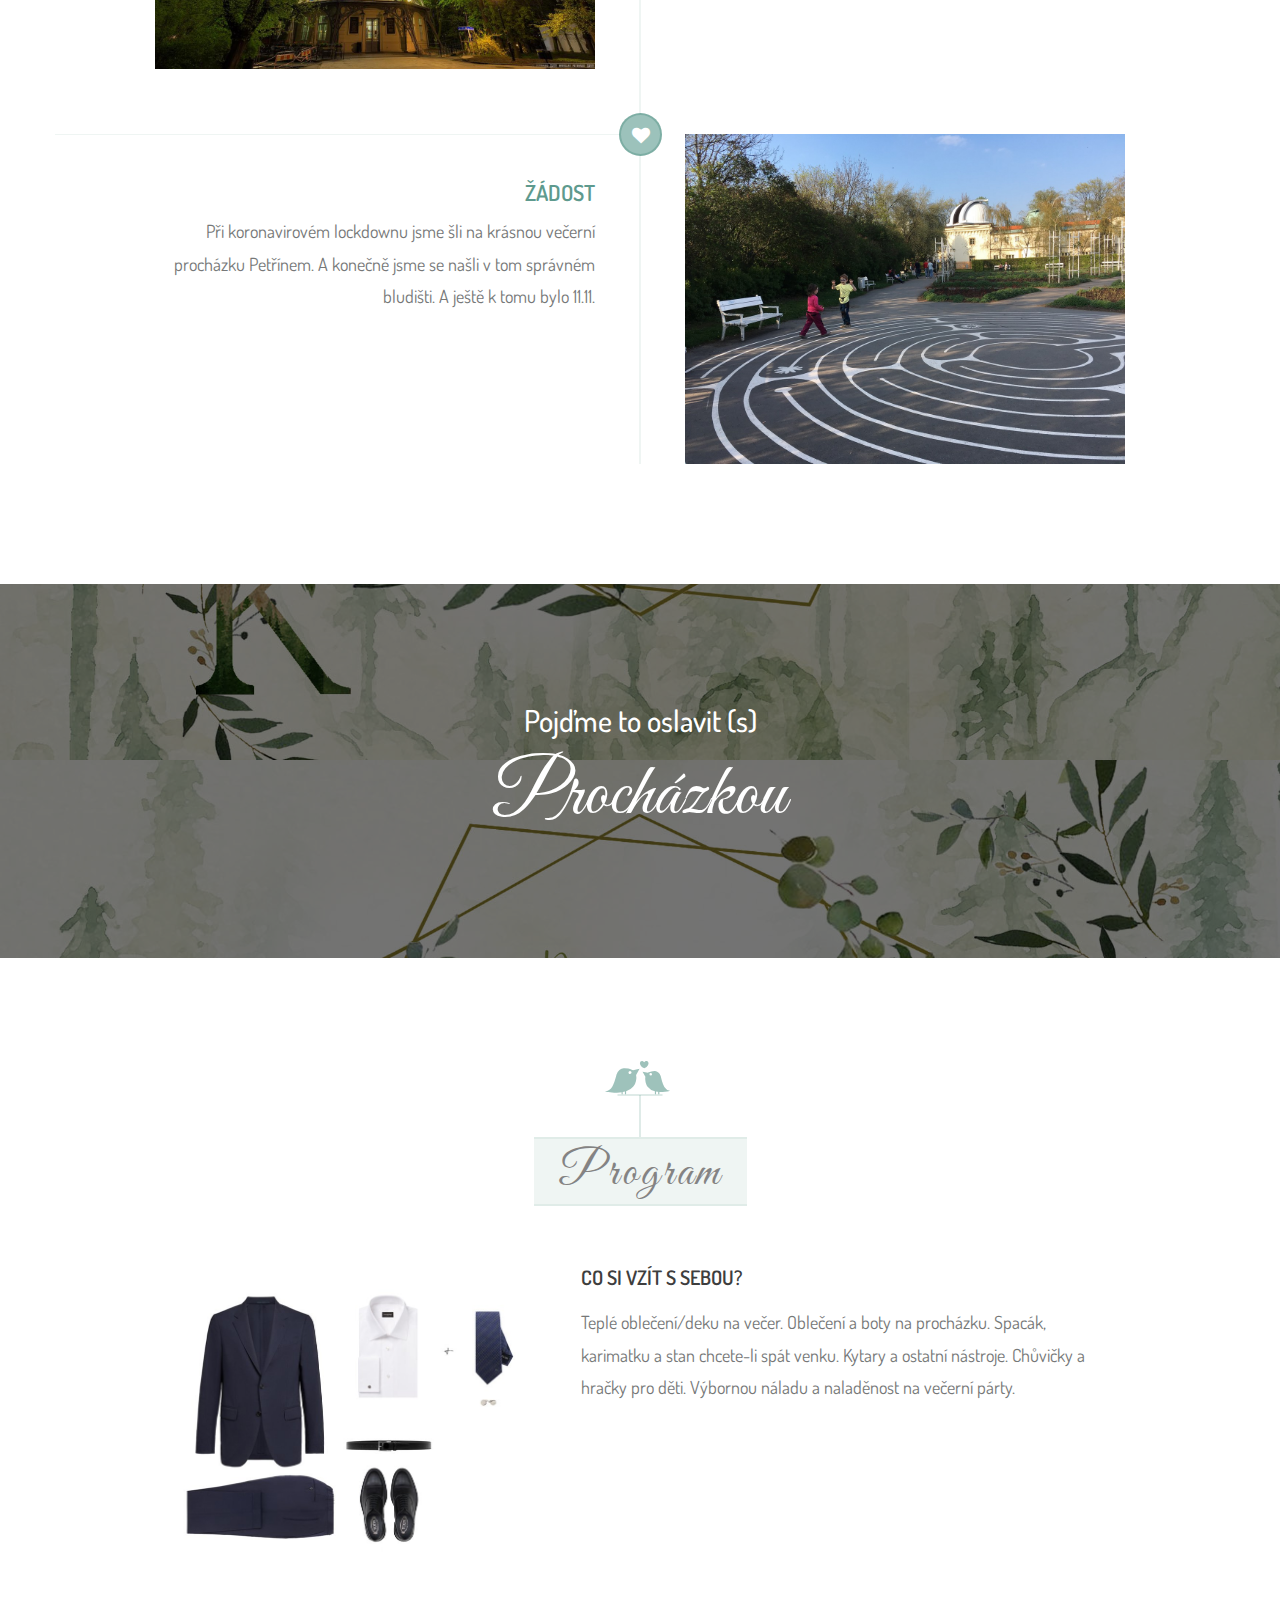
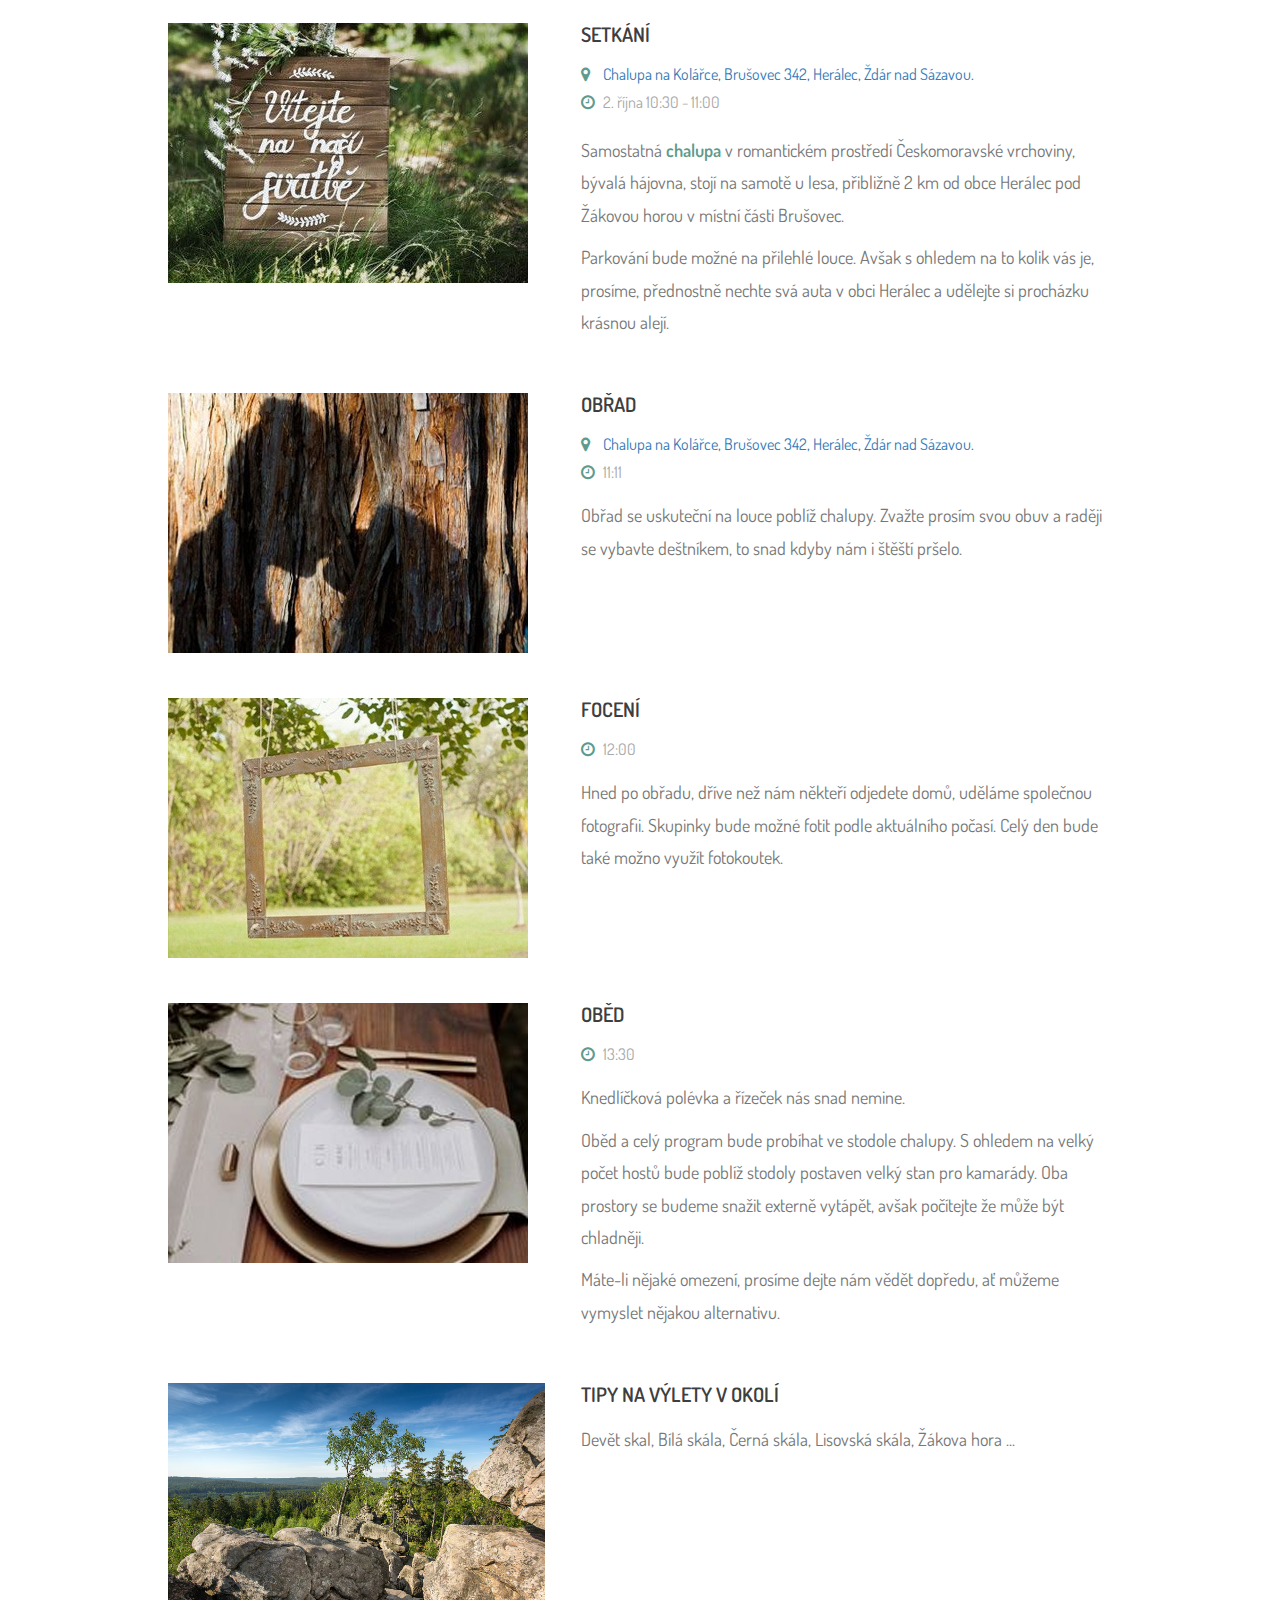
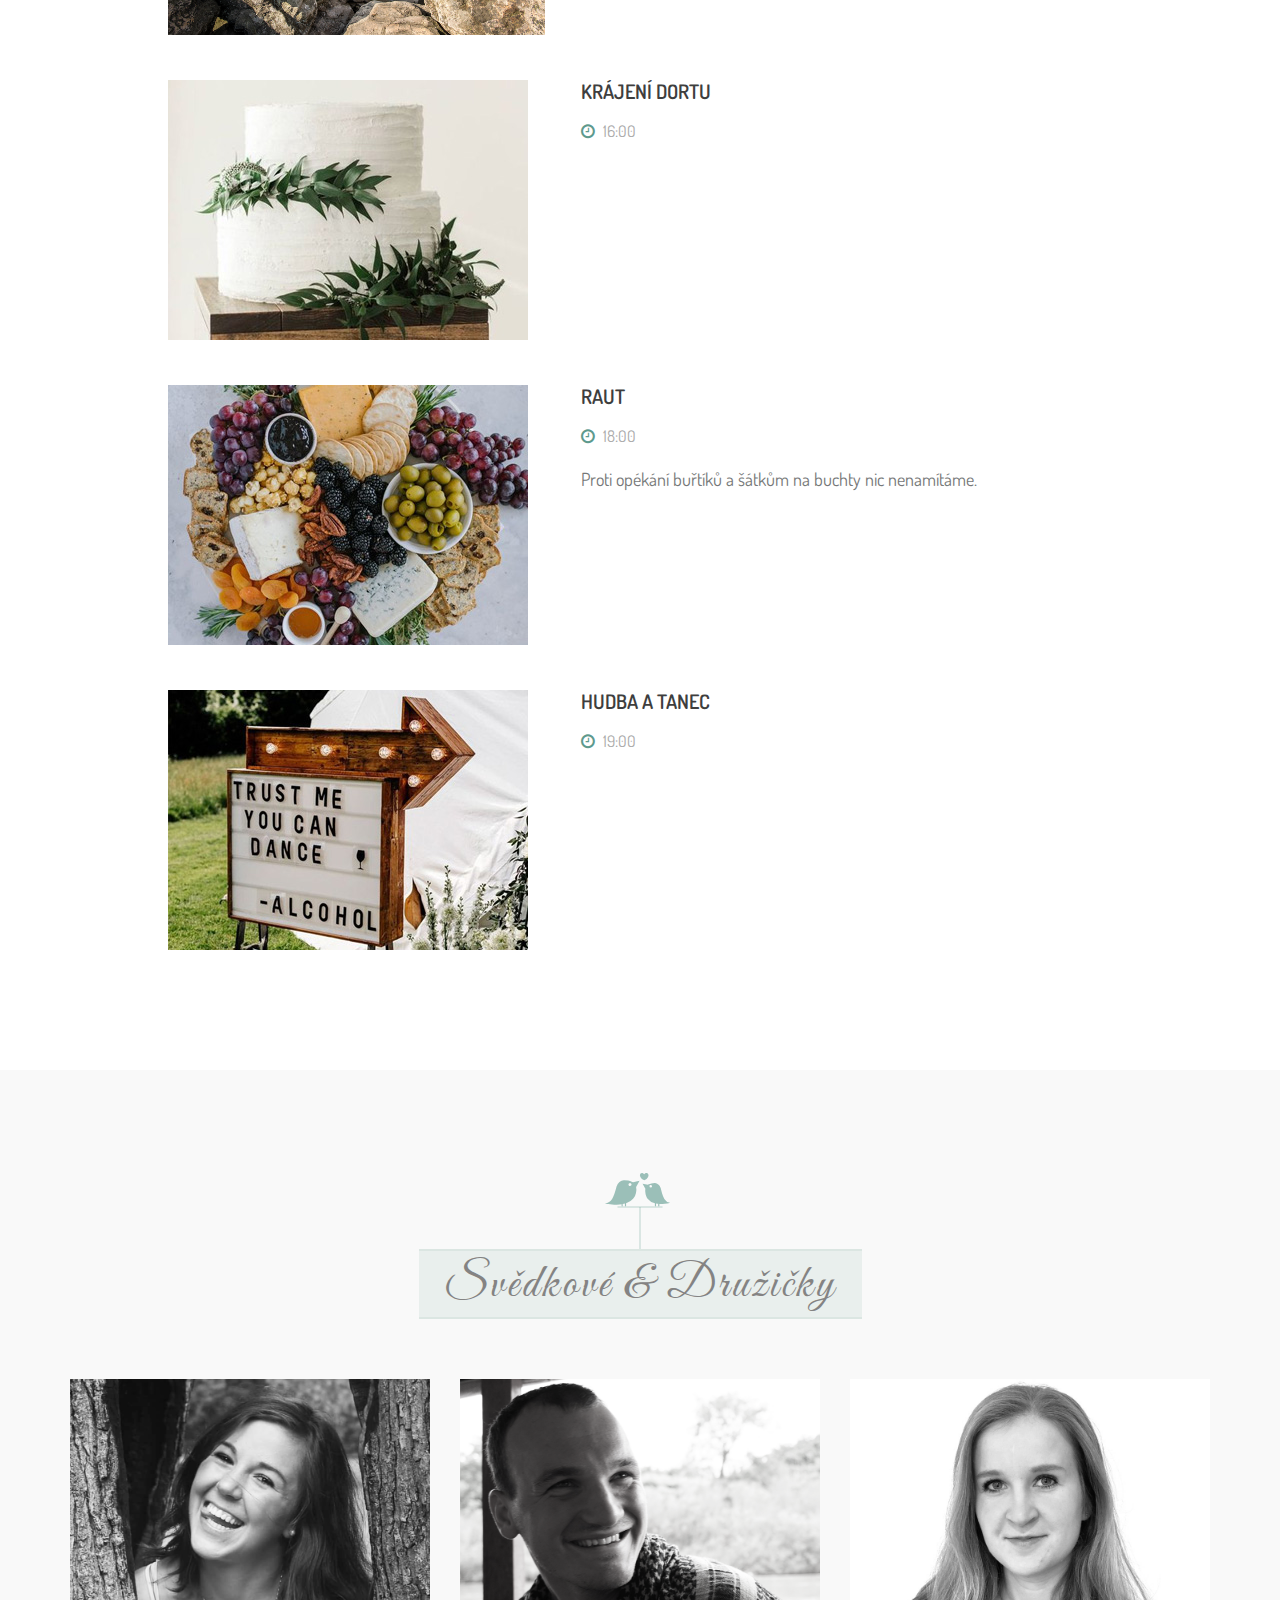
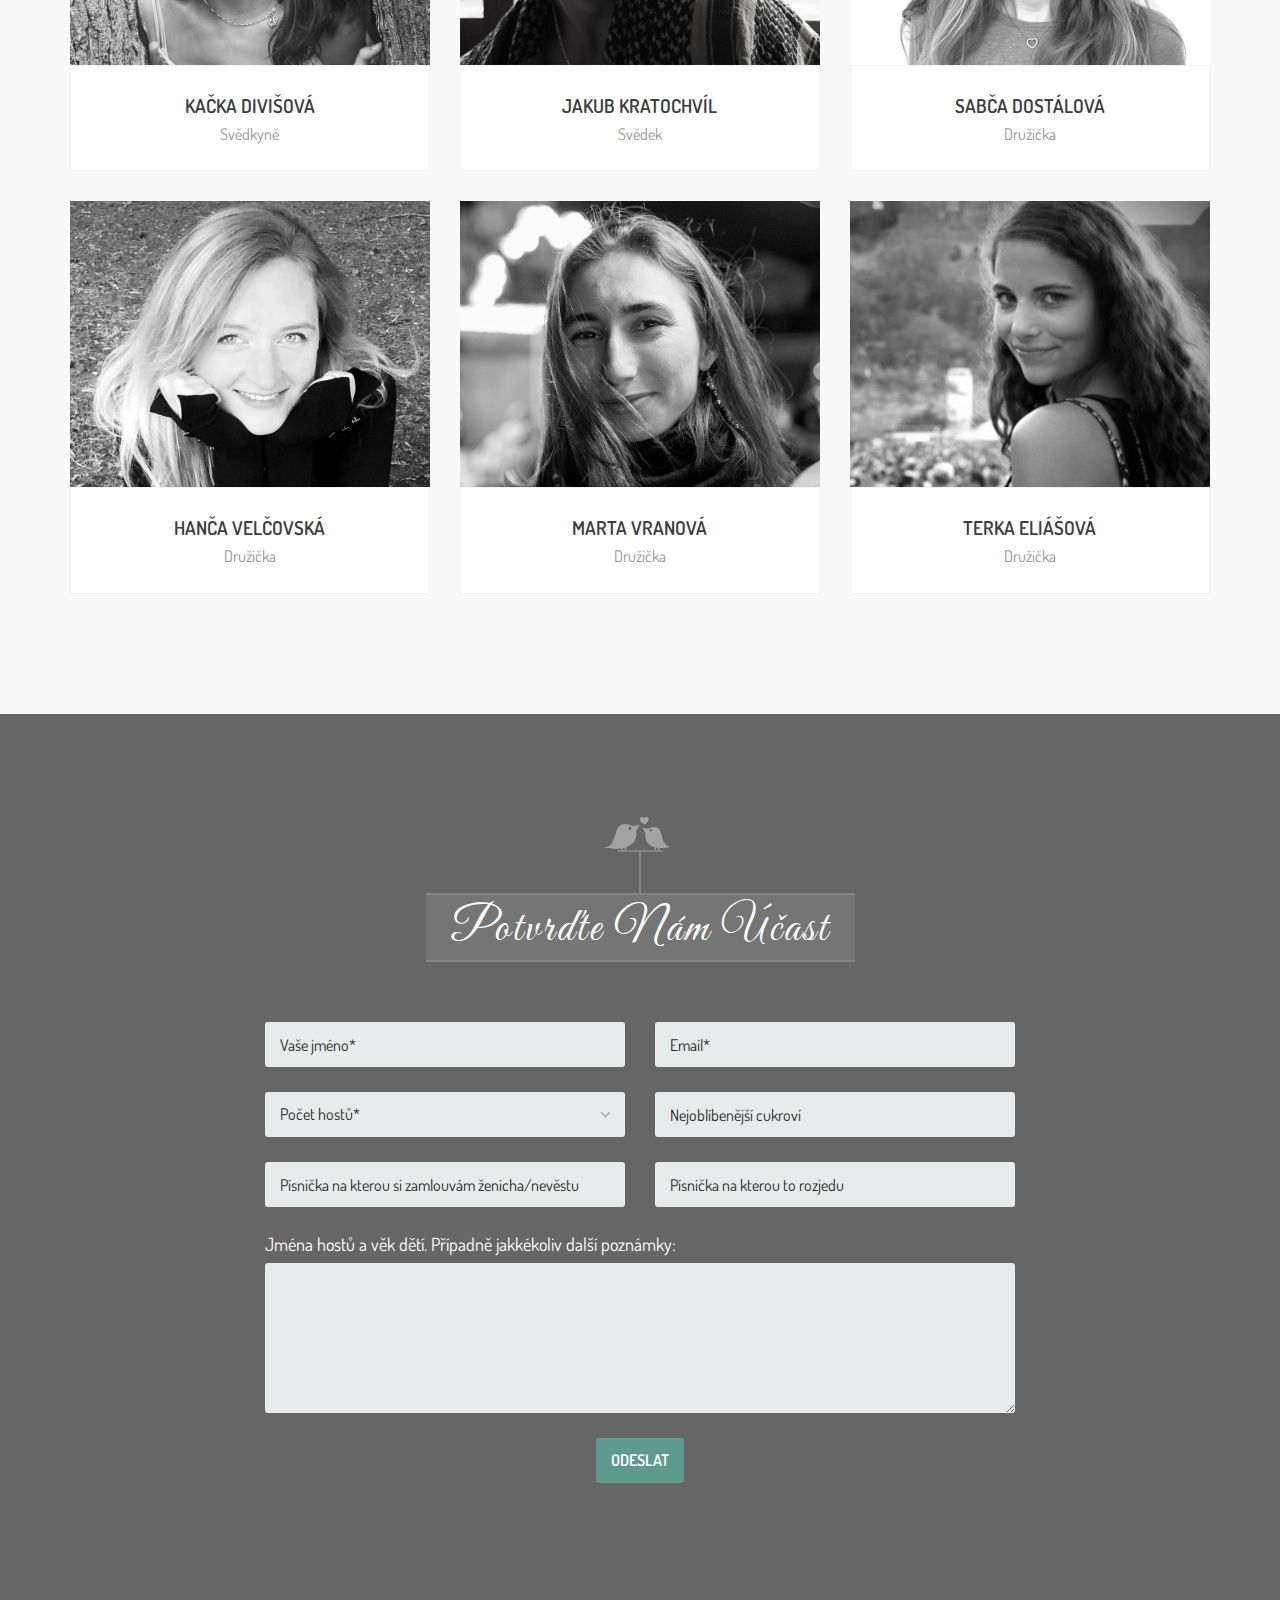
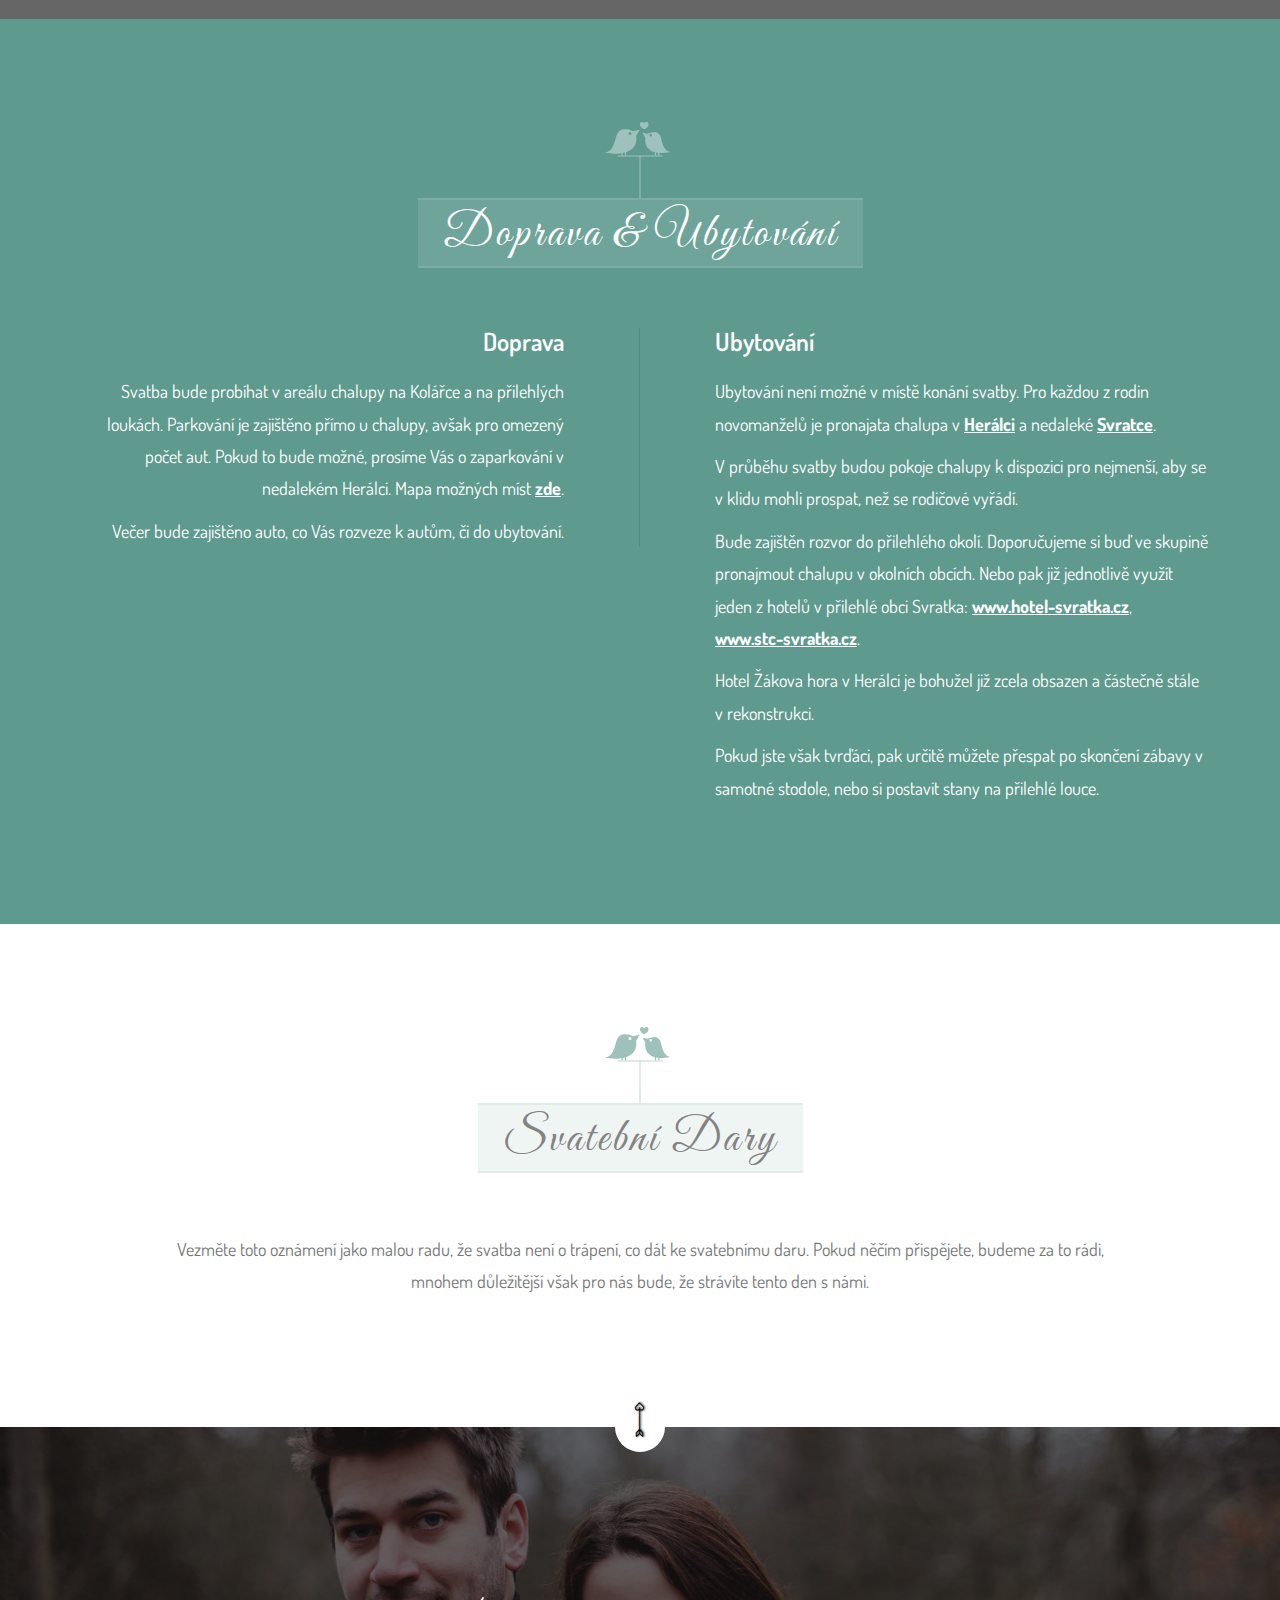
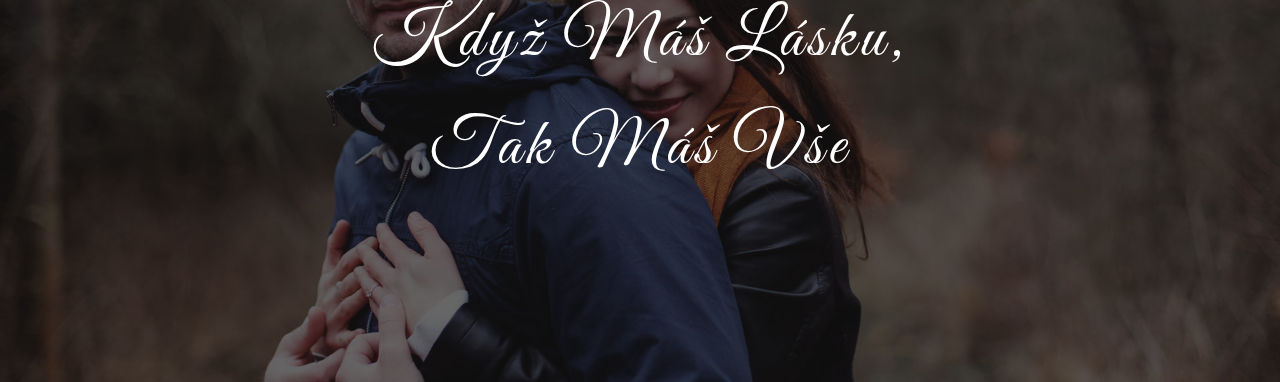
==== commit 9bef7ab2: "v2" ====
--- a/index2.html
+++ b/index2.html
@@ -653,43 +653,59 @@
 
             <div class="row content">
                 <div class="col col-lg-8 col-lg-offset-2 col-md-10 col-md-offset-1">
-                    <p>Please reserve before December 16th, 2017.</p>
                     <form id="rsvp-form"
                           class="form validate-rsvp-form row"
                           method="post">
                         <div class="col col-sm-6">
-                            <input type="text" name="name" class="form-control" placeholder="Your Name*">
+                            <input type="text" name="name" class="form-control" placeholder="Vaše jméno*">
                         </div>
                         <div class="col col-sm-6">
-                            <input type="email" name="email" class="form-control" placeholder="Your Email*">
+                            <input type="email" name="email" class="form-control" placeholder="Email*">
                         </div>
                         <div class="col col-sm-6">
                             <select class="form-control" name="guest">
-                                <option disabled selected>Number Of Guest*</option>
+                                <option disabled selected>Počet hostů*</option>
+                                <option>0</option>
                                 <option>1</option>
                                 <option>2</option>
                                 <option>3</option>
                                 <option>4</option>
+                                <option>5</option>
+                                <option>6</option>
+                                <option>7</option>
+                                <option>8</option>
+                                <option>9</option>
                             </select>
                         </div>
+
                         <div class="col col-sm-6">
-                            <select class="form-control" name="events">
-                                <option disabled selected>I Am Attending*</option>
-                                <option>Al events</option>
-                                <option>Wedding ceremony</option>
-                                <option>Reception party</option>
-                            </select>
-                        </div>
+                            <input type="text" name="sweets" class="form-control" placeholder="Nejoblíbenější cukroví">
+                        </div>
+
+                        <div class="col col-sm-6">
+                            <input type="text" name="song" class="form-control"
+                                   placeholder="Písnička na kterou si zamlouvám ženicha/nevěstu">
+                        </div>
+
+                        <div class="col col-sm-6">
+                            <input type="text" name="party-song" class="form-control"
+                                   placeholder="Písnička na kterou to rozjedu">
+                        </div>
+
                         <div class="col col-sm-12">
-                            <textarea class="form-control" name="notes" placeholder="Your Message*"></textarea>
-                        </div>
+                            <label>Jména hostů a věk dětí. Případně jakkékoliv další poznámky:</label>
+                            <textarea class="form-control" name="notes"></textarea>
+                        </div>
+
                         <div class="col col-sm-12 submit-btn">
-                            <button type="submit" class="submit">Send Invitation</button>
+                            <button type="submit" class="submit">Odeslat</button>
                             <span id="loader"><i class="fa fa-refresh fa-spin fa-3x fa-fw"></i></span>
                         </div>
                         <div class="col col-md-12 success-error-message">
-                            <div id="success">Thank you</div>
-                            <div id="error"> Error occurred while sending email. Please try again later.</div>
+                            <div id="success">Děkujeme</div>
+                            <div id="error">Chybička se vloudila, zkuste to za chvíli znova, nebo nás kontaktujte na
+                                email (luci.divisova seznam.cz).
+                            </div>
                         </div>
                     </form>
                 </div>
--- a/css/style.css
+++ b/css/style.css
@@ -166,6 +166,10 @@
 /*** validate rsvp form ***/
 .validate-rsvp-form .success-error-message {
   margin: 15px 0 0;
+}
+.validate-rsvp-form label {
+  font-weight: normal;
+  color: #fff;
 }
 .validate-rsvp-form label.error {
   color: red;
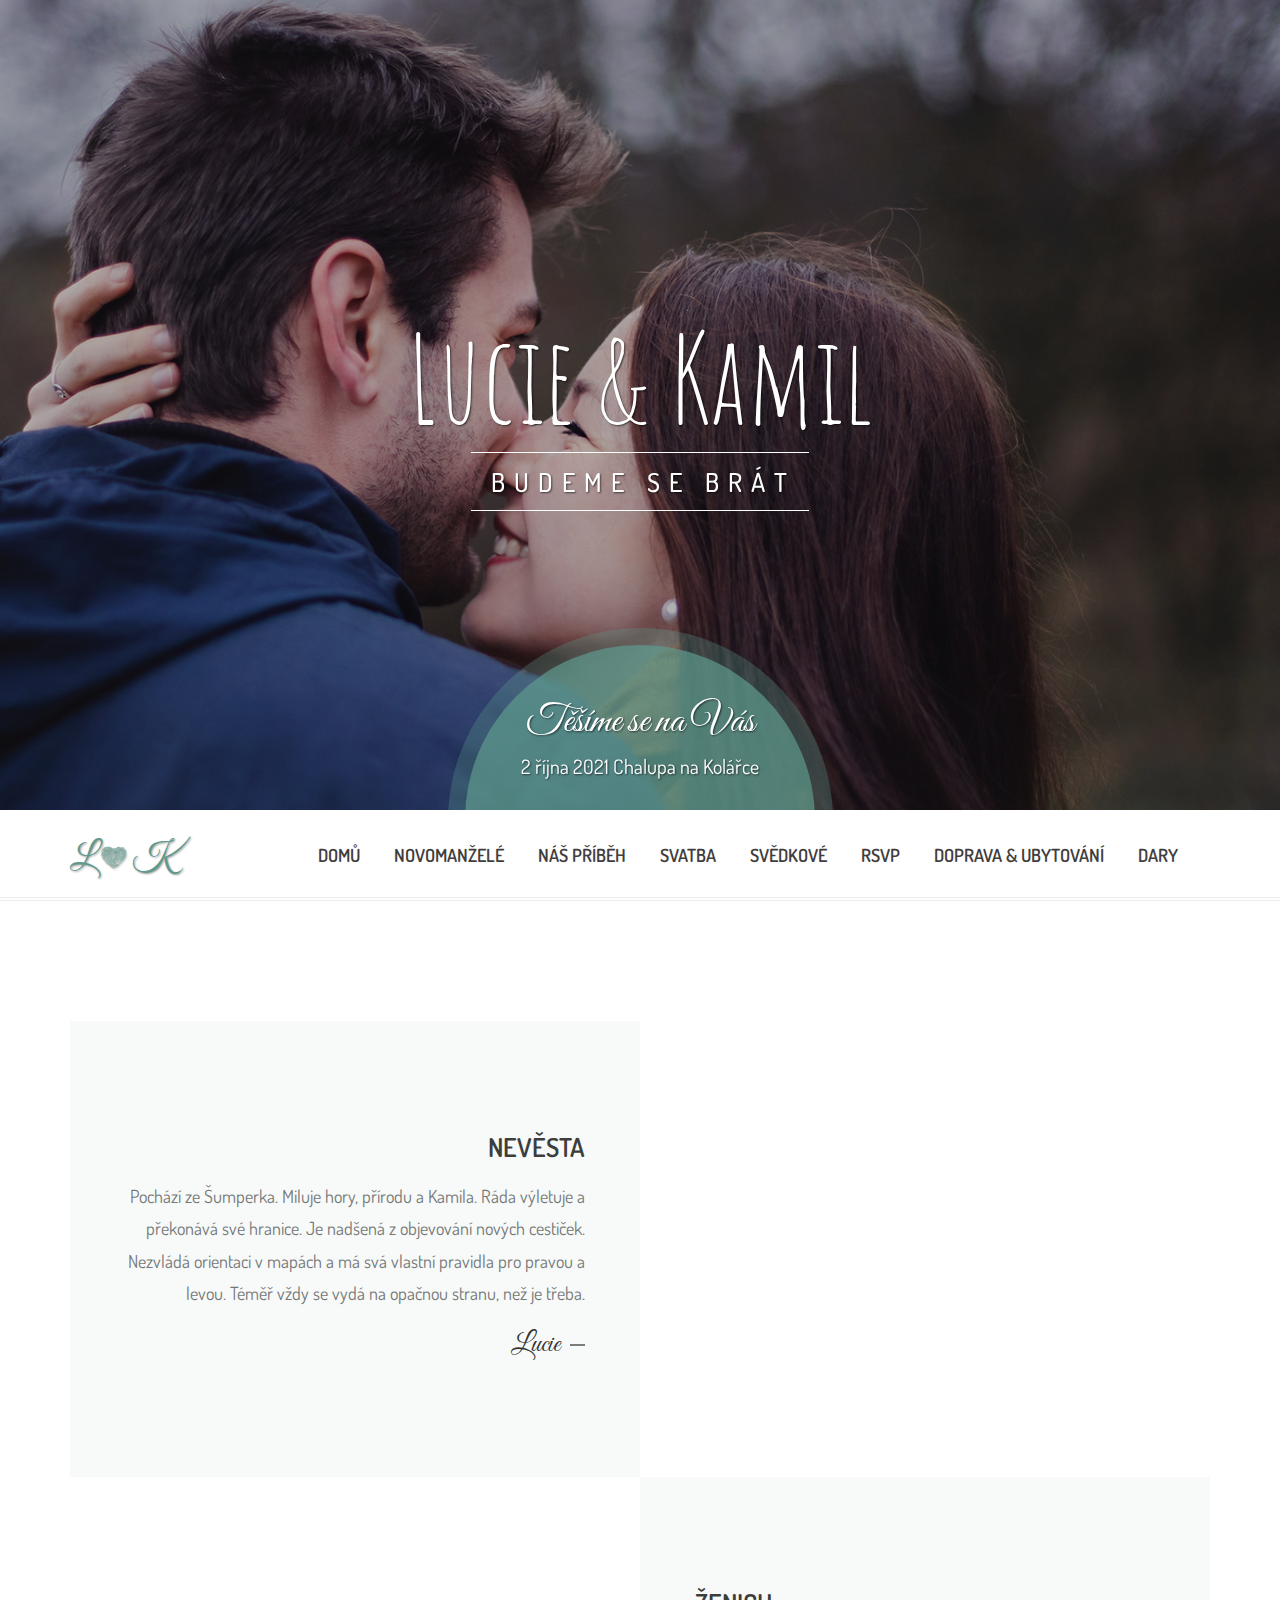
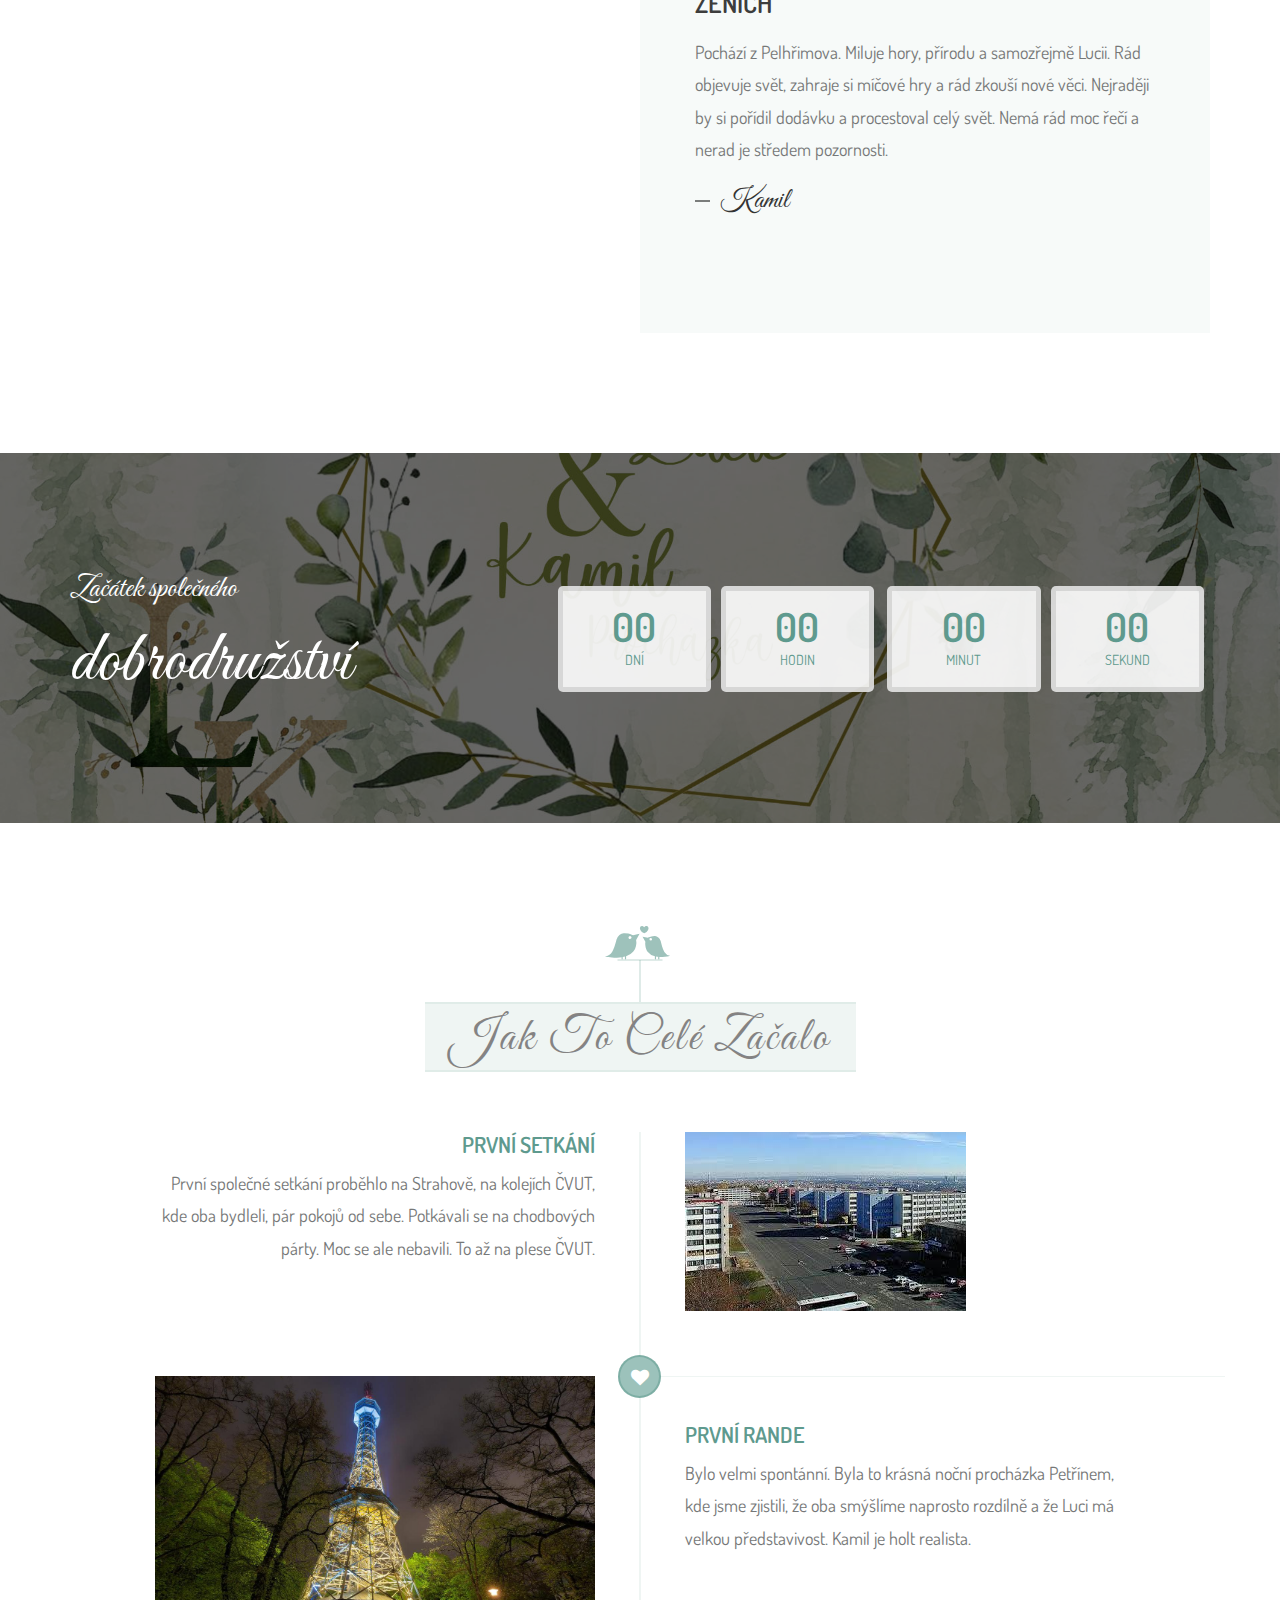
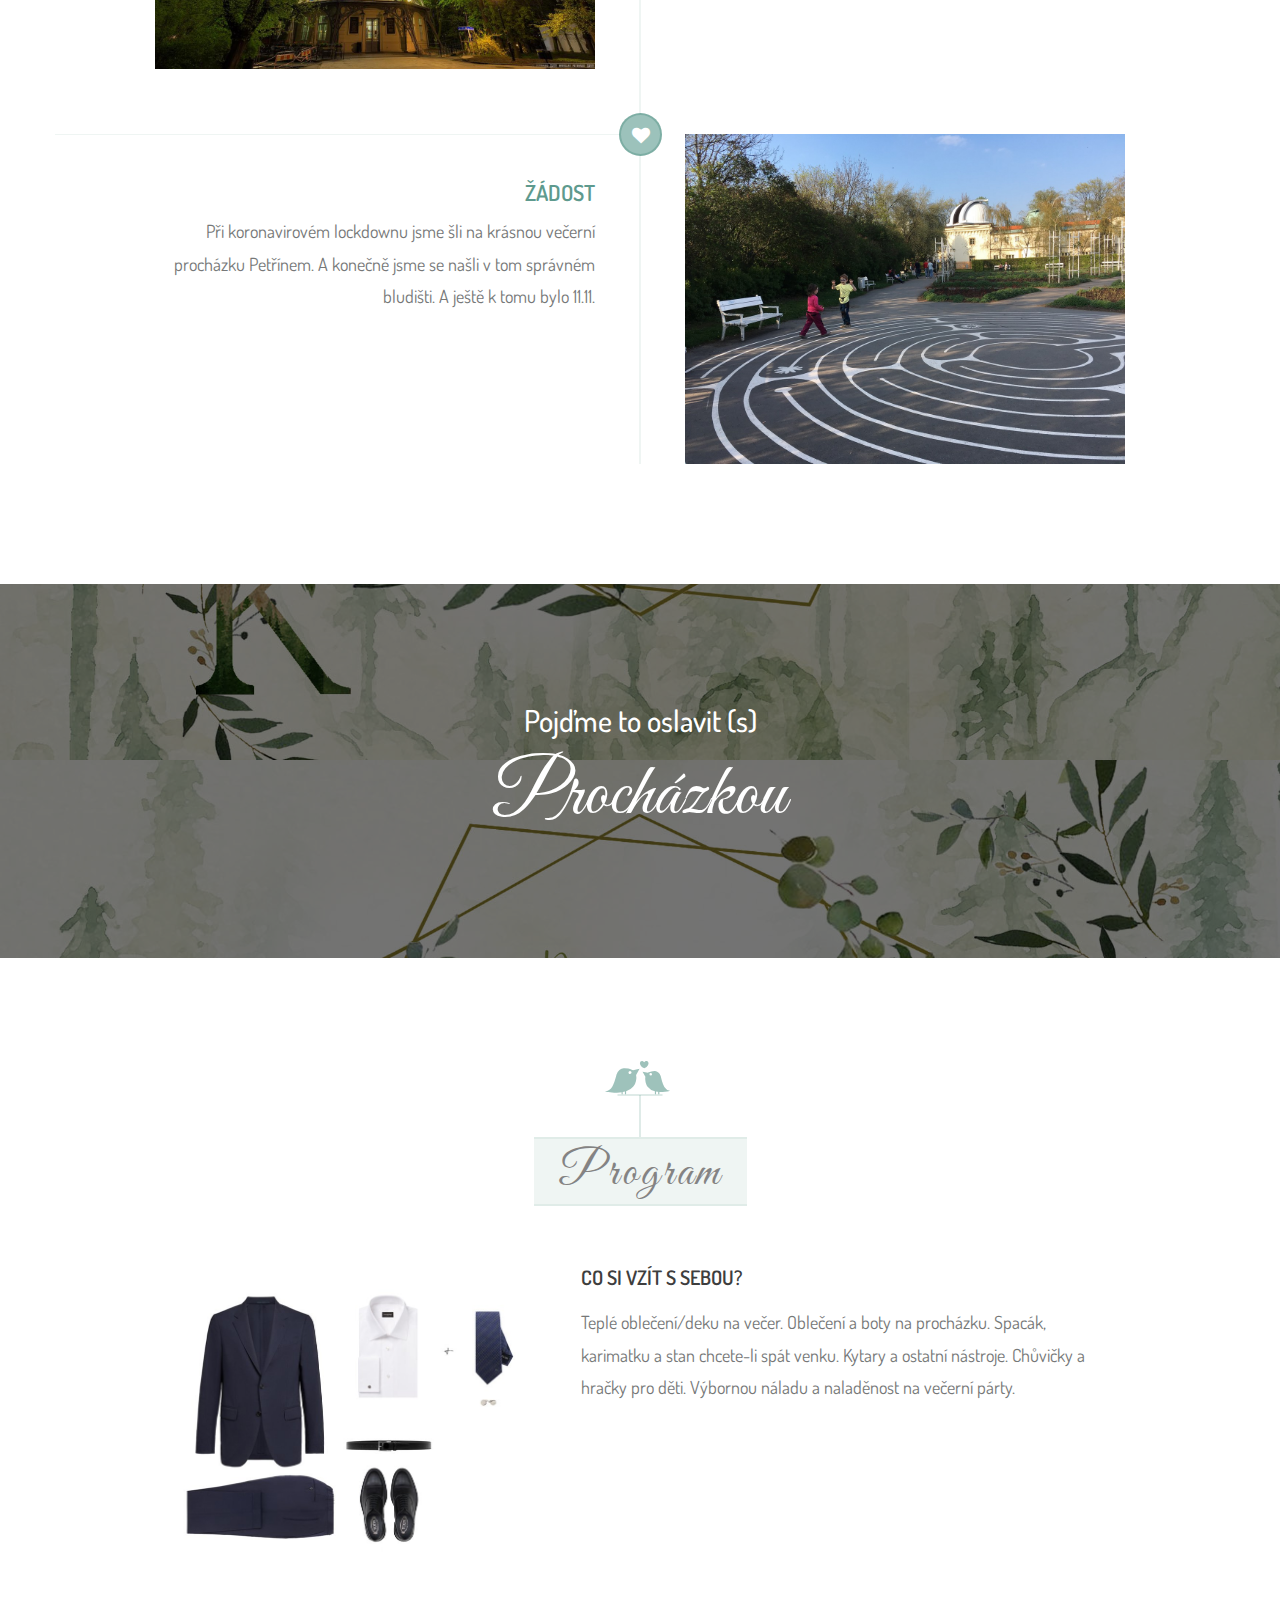
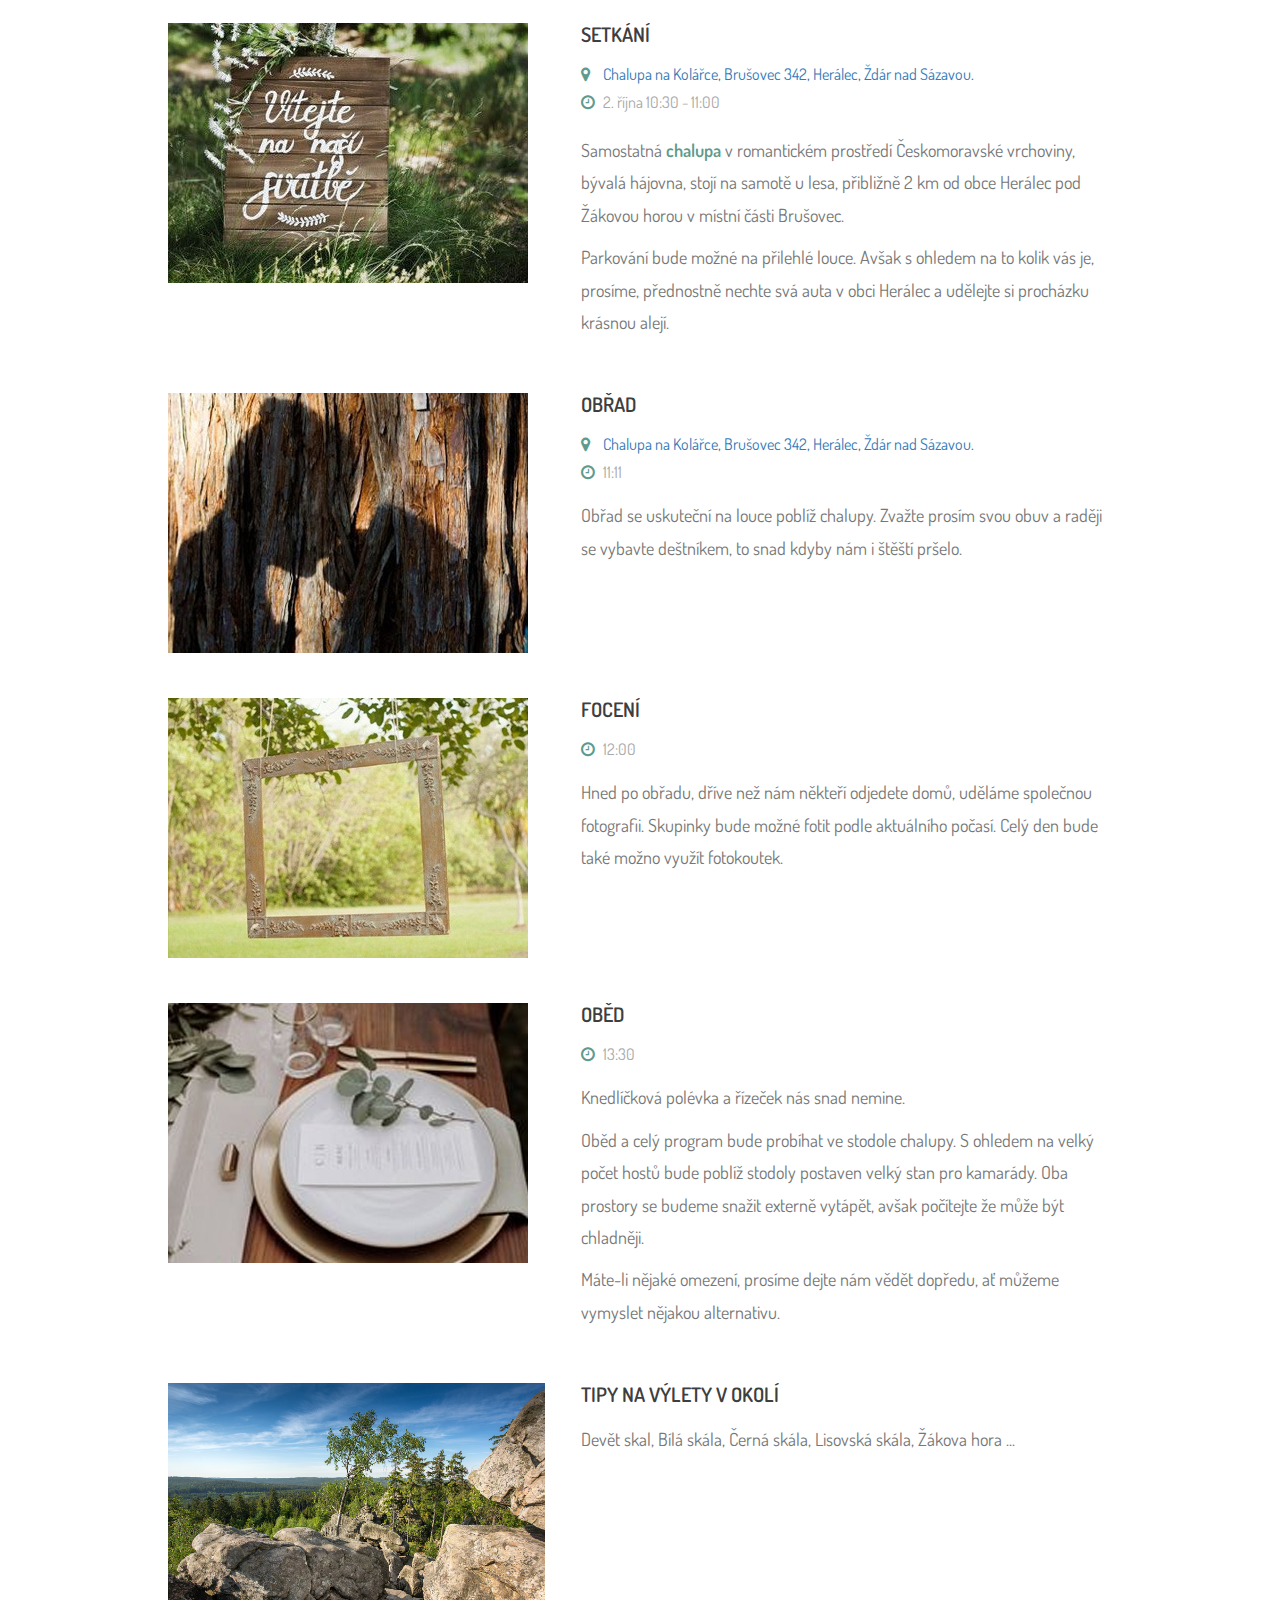
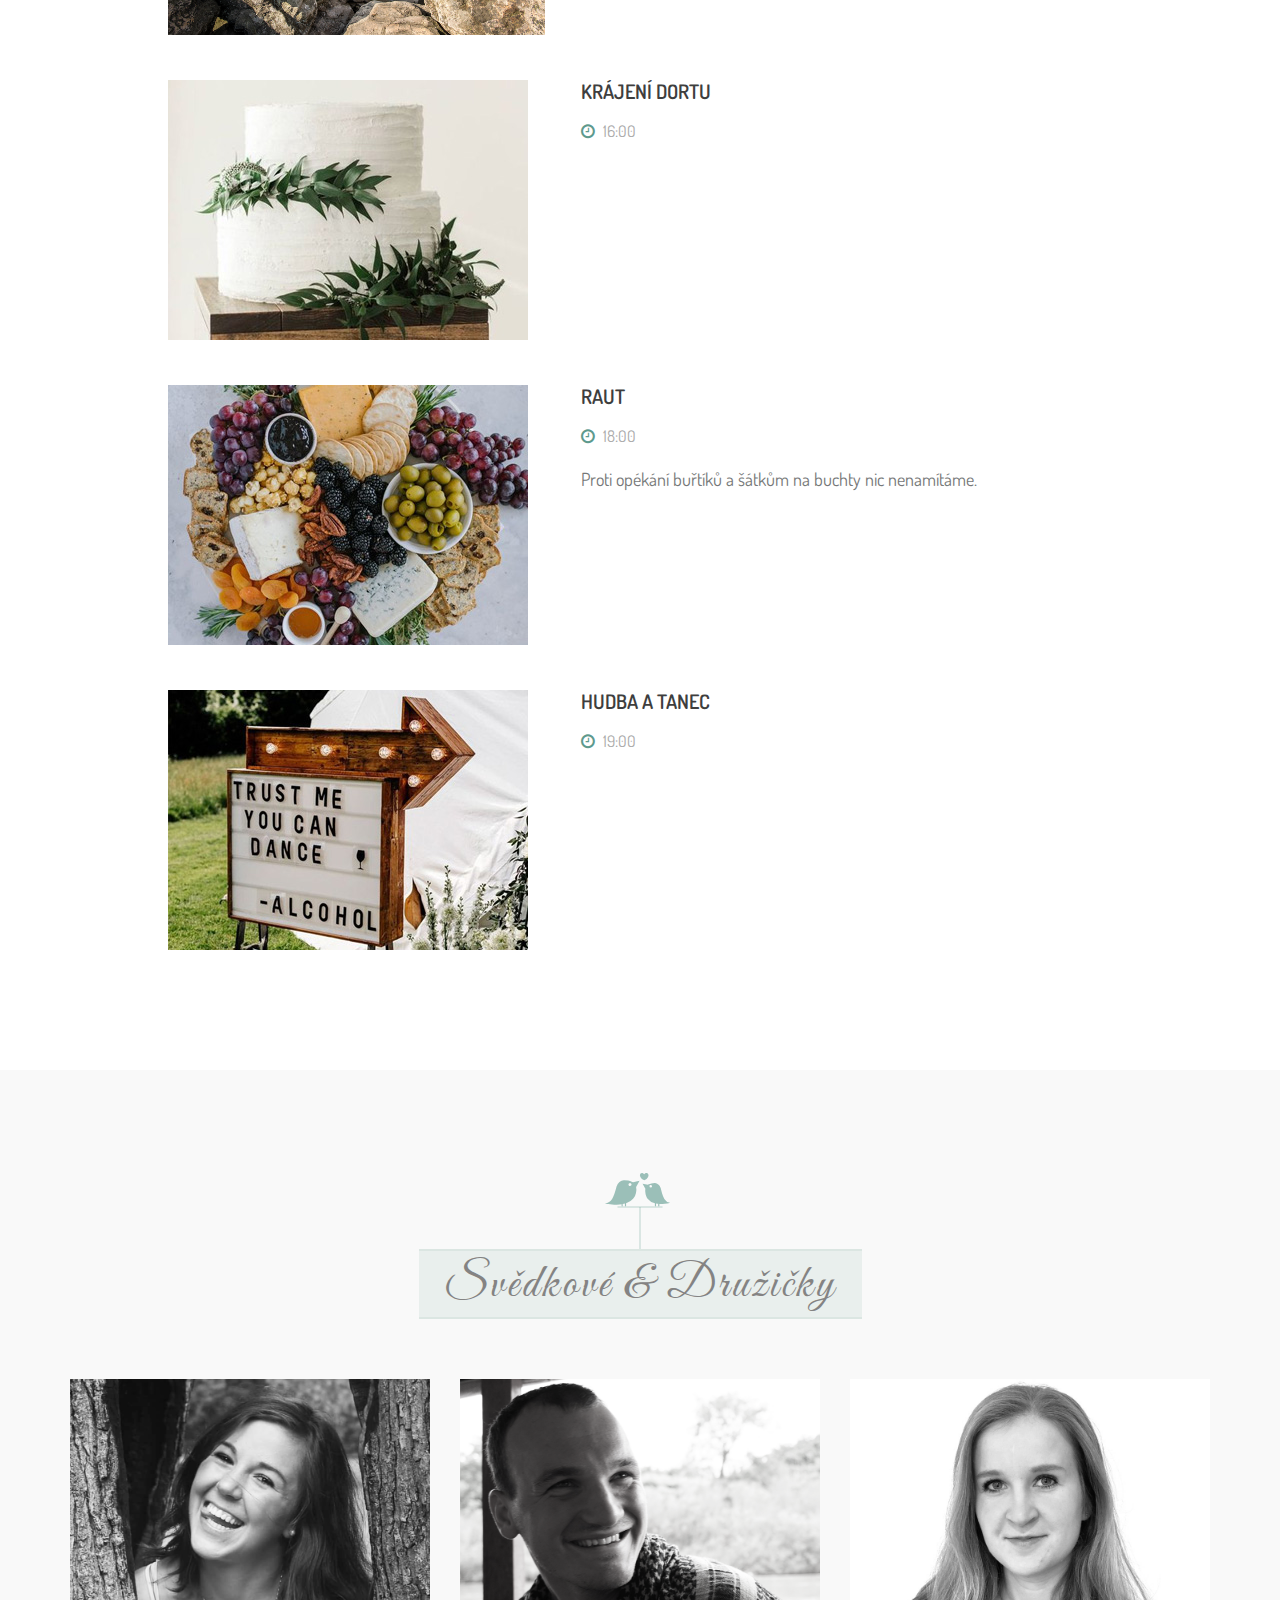
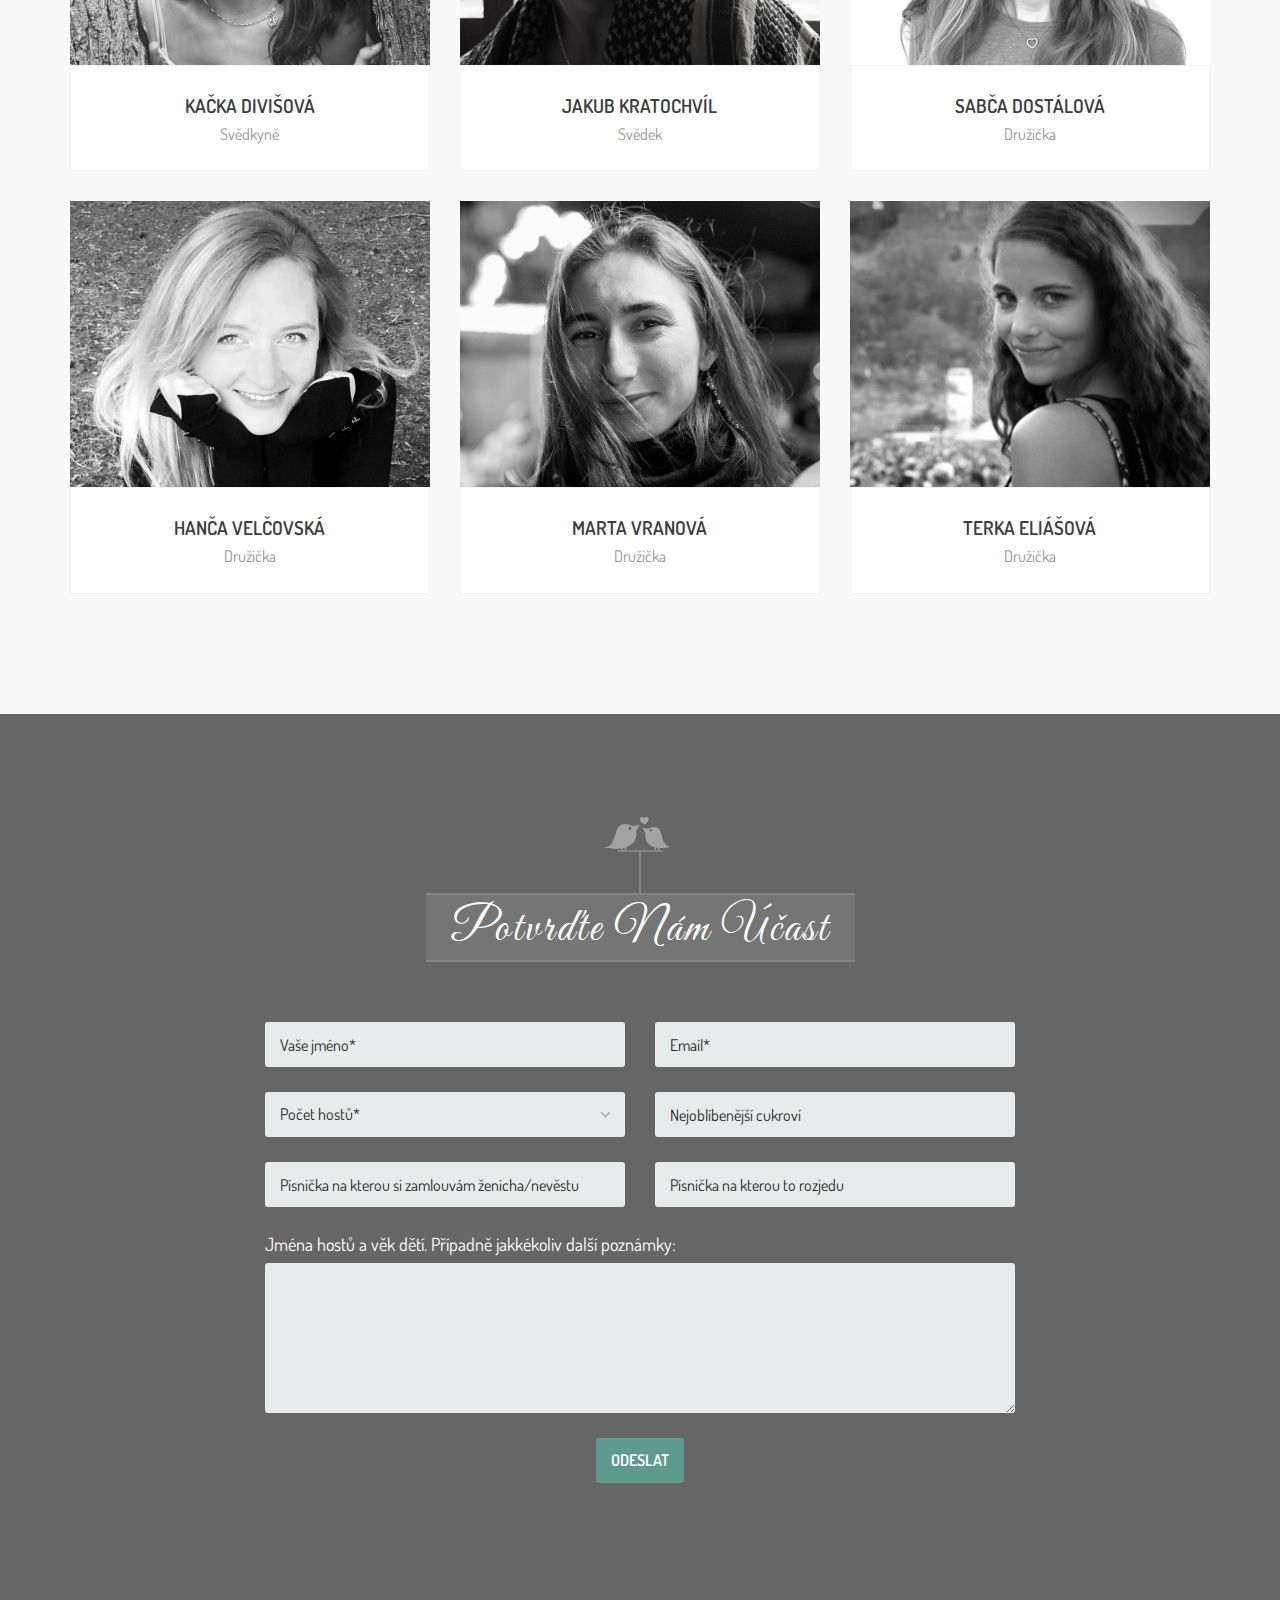
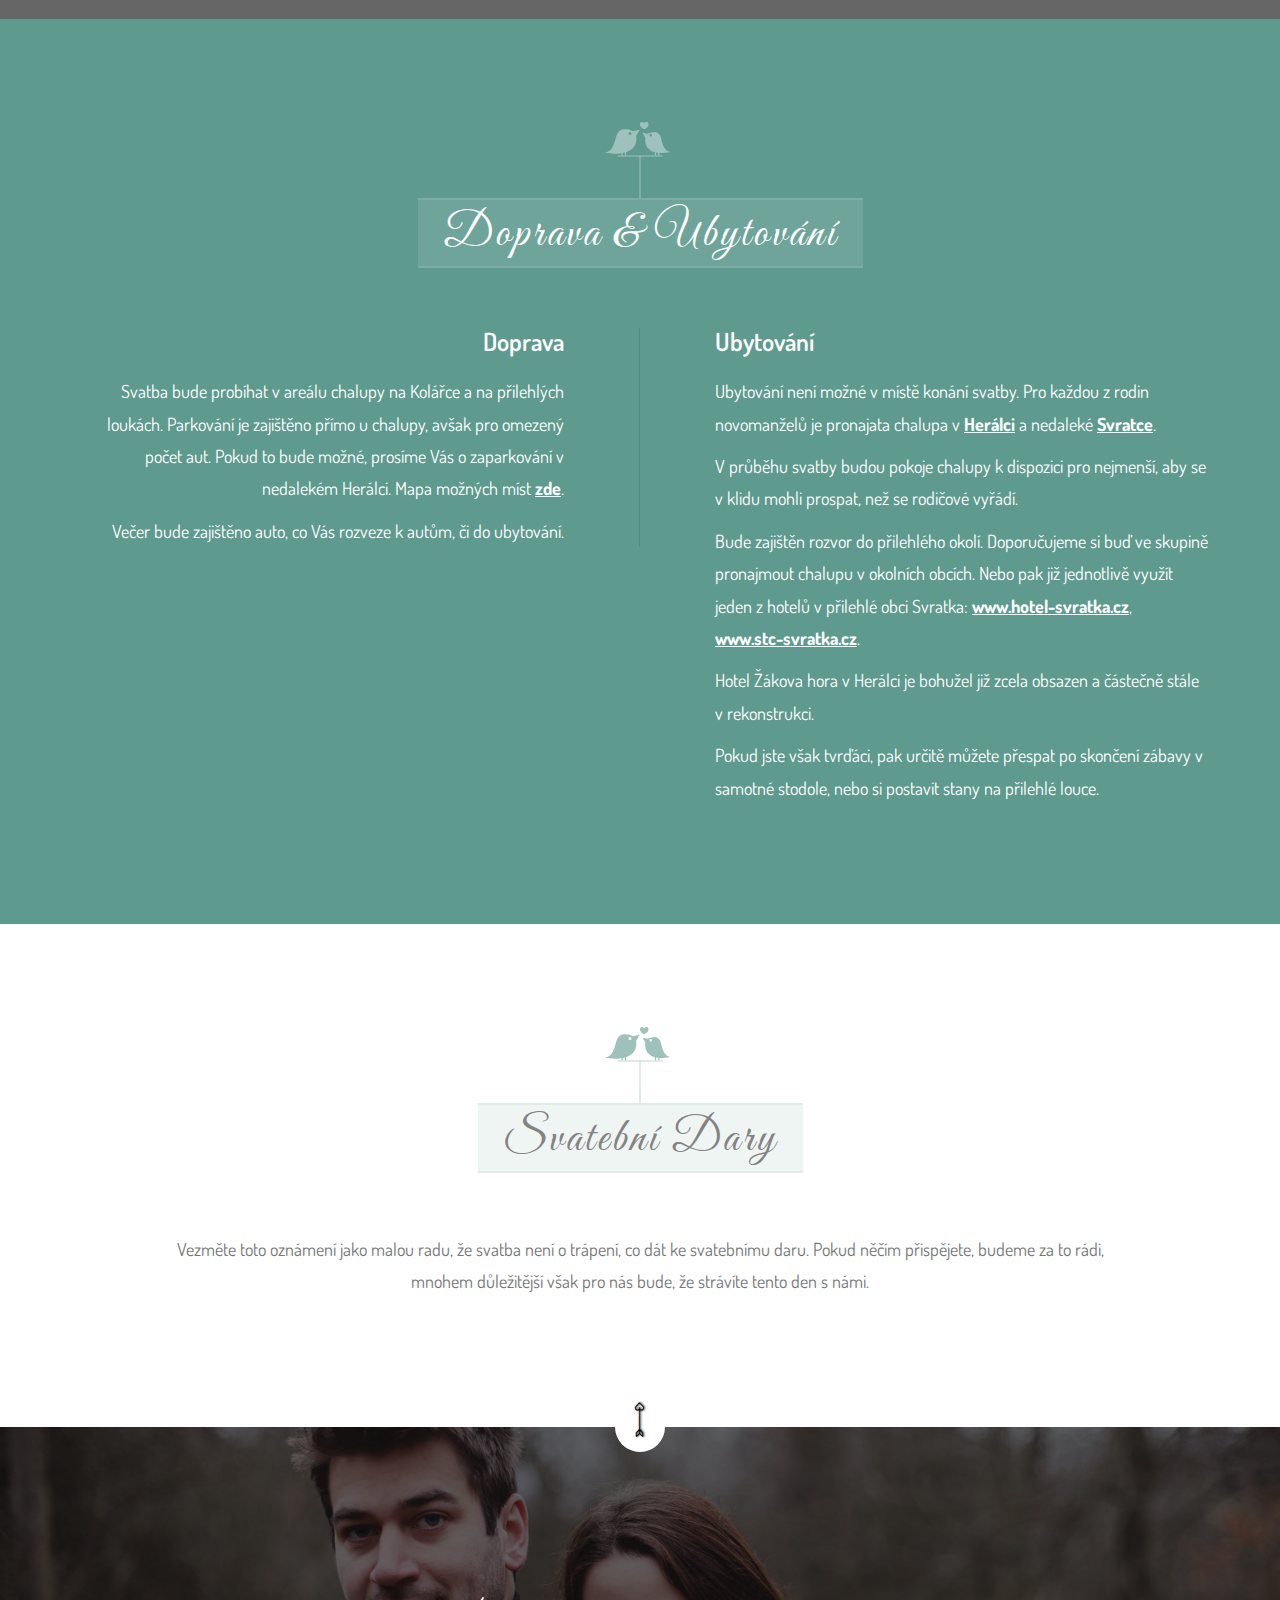
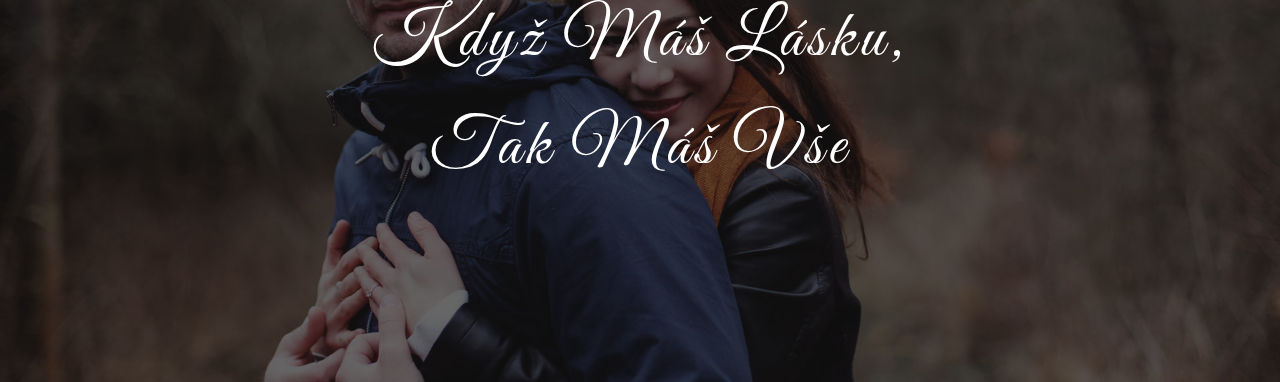
==== commit 96809ac9: "v2" ====
--- a/index2.html
+++ b/index2.html
@@ -57,15 +57,15 @@
 
 
     <!-- start music-box -->
-    <div class="music-box">
-        <button class="music-box-toggle-btn">
-            <i class="fa fa-music"></i>
-        </button>
-
-        <div class="music-holder">
-            <iframe src="https://w.soundcloud.com/player/?url=https%3A//api.soundcloud.com/tracks/102137206&amp;auto_play=true&amp;hide_related=false&amp;show_comments=true&amp;show_user=true&amp;show_reposts=false&amp;visual=true"></iframe>
-        </div>
-    </div>
+<!--    <div class="music-box">-->
+<!--        <button class="music-box-toggle-btn">-->
+<!--            <i class="fa fa-music"></i>-->
+<!--        </button>-->
+
+<!--        <div class="music-holder">-->
+<!--            <iframe src="https://w.soundcloud.com/player/?url=https%3A//api.soundcloud.com/tracks/102137206&amp;auto_play=true&amp;hide_related=false&amp;show_comments=true&amp;show_user=true&amp;show_reposts=false&amp;visual=true"></iframe>-->
+<!--        </div>-->
+<!--    </div>-->
     <!-- end music box -->
 
 
@@ -640,7 +640,7 @@
 
 
     <!-- start rsvp-section -->
-    <section class="rsvp-section section-padding parallax" id="rsvp">
+    <section class="rsvp-section section-padding" id="rsvp">
         <div class="container">
             <div class="row">
                 <div class="col col-xs-12">
@@ -656,42 +656,45 @@
                     <form id="rsvp-form"
                           class="form validate-rsvp-form row"
                           method="post">
-                        <div class="col col-sm-6">
-                            <input type="text" name="name" class="form-control" placeholder="Vaše jméno*">
-                        </div>
-                        <div class="col col-sm-6">
-                            <input type="email" name="email" class="form-control" placeholder="Email*">
-                        </div>
-                        <div class="col col-sm-6">
-                            <select class="form-control" name="guest">
-                                <option disabled selected>Počet hostů*</option>
-                                <option>0</option>
-                                <option>1</option>
-                                <option>2</option>
-                                <option>3</option>
-                                <option>4</option>
-                                <option>5</option>
-                                <option>6</option>
-                                <option>7</option>
-                                <option>8</option>
-                                <option>9</option>
-                            </select>
-                        </div>
-
-                        <div class="col col-sm-6">
-                            <input type="text" name="sweets" class="form-control" placeholder="Nejoblíbenější cukroví">
-                        </div>
-
-                        <div class="col col-sm-6">
-                            <input type="text" name="song" class="form-control"
-                                   placeholder="Písnička na kterou si zamlouvám ženicha/nevěstu">
-                        </div>
-
-                        <div class="col col-sm-6">
-                            <input type="text" name="party-song" class="form-control"
-                                   placeholder="Písnička na kterou to rozjedu">
-                        </div>
-
+                        <div class="row">
+                            <div class="col col-sm-6">
+                                <input type="text" name="name" class="form-control" placeholder="Vaše jméno*">
+                            </div>
+                            <div class="col col-sm-6">
+                                <input type="email" name="email" class="form-control" placeholder="Email*">
+                            </div>
+                        </div>
+                        <div class="row">
+                            <div class="col col-sm-6">
+                                <select class="form-control" name="guest">
+                                    <option disabled selected>Počet hostů*</option>
+                                    <option>0</option>
+                                    <option>1</option>
+                                    <option>2</option>
+                                    <option>3</option>
+                                    <option>4</option>
+                                    <option>5</option>
+                                    <option>6</option>
+                                    <option>7</option>
+                                    <option>8</option>
+                                    <option>9</option>
+                                </select>
+                            </div>
+                            <div class="col col-sm-6">
+                                <input type="text" name="sweets" class="form-control"
+                                       placeholder="Nejoblíbenější cukroví">
+                            </div>
+                        </div>
+                        <div class="row">
+                            <div class="col col-sm-6">
+                                <input type="text" name="song" class="form-control"
+                                       placeholder="Písnička na kterou si zamlouvám ženicha/nevěstu">
+                            </div>
+                            <div class="col col-sm-6">
+                                <input type="text" name="partySong" class="form-control"
+                                       placeholder="Písnička na kterou to rozjedu">
+                            </div>
+                        </div>
                         <div class="col col-sm-12">
                             <label>Jména hostů a věk dětí. Případně jakkékoliv další poznámky:</label>
                             <textarea class="form-control" name="notes"></textarea>
--- a/css/style.css
+++ b/css/style.css
@@ -164,6 +164,10 @@
 }
 
 /*** validate rsvp form ***/
+.validate-rsvp-form .row {
+  margin-right: 0;
+  margin-left: 0;
+}
 .validate-rsvp-form .success-error-message {
   margin: 15px 0 0;
 }
